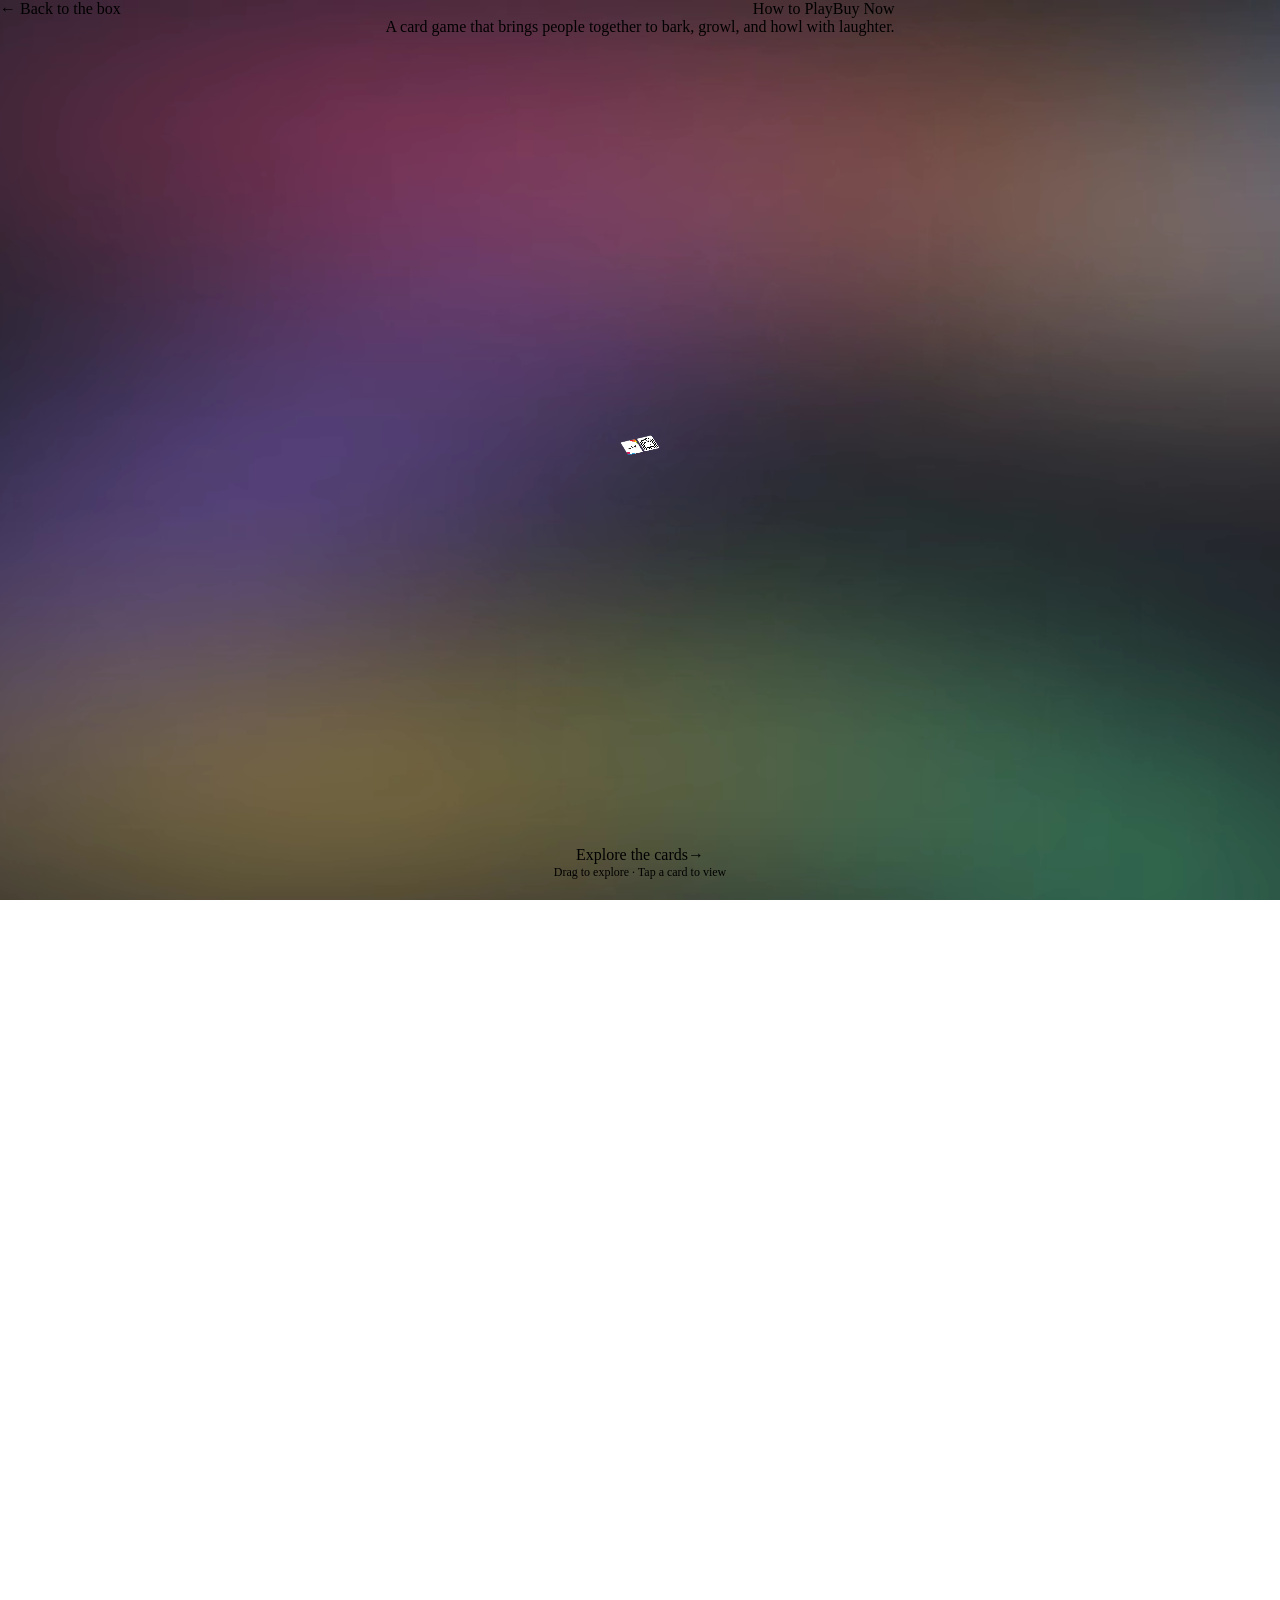
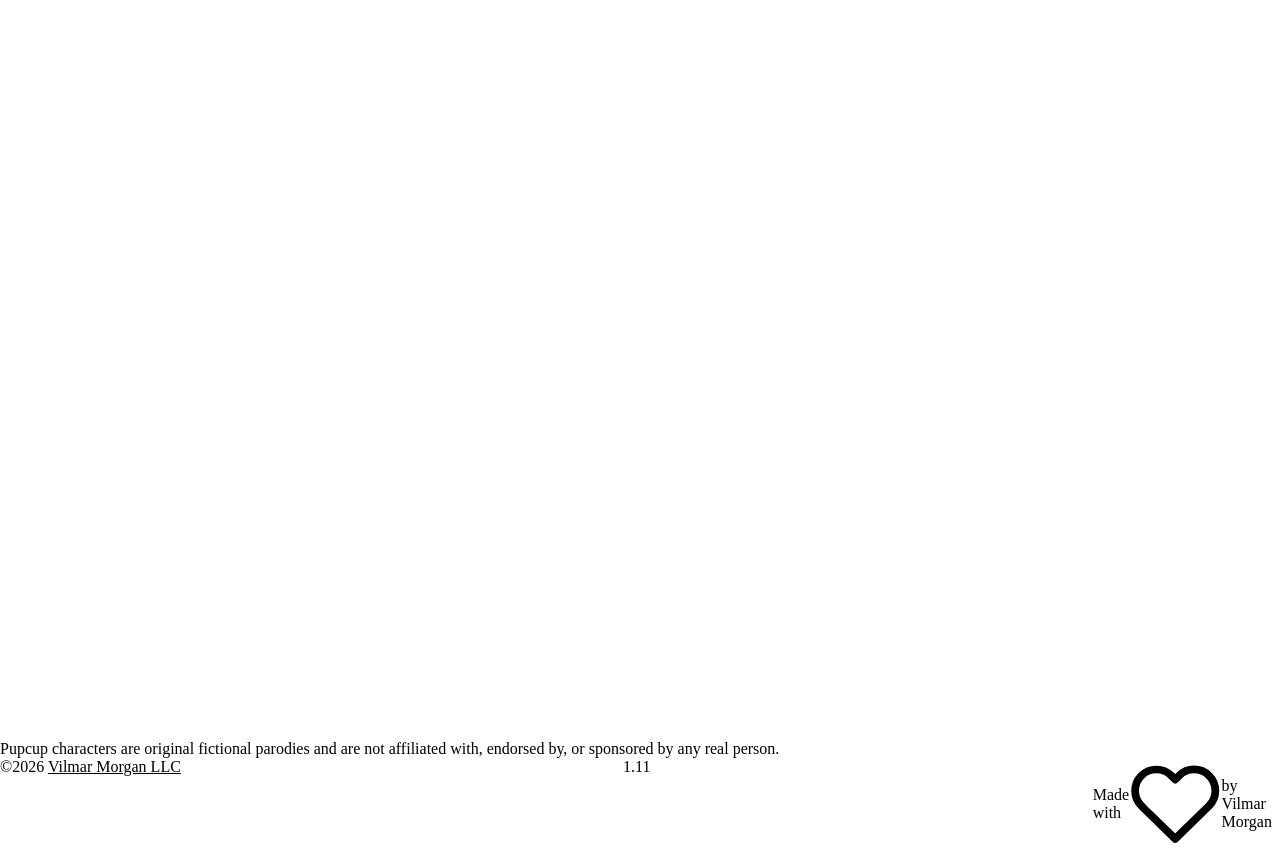
==== index.html @ a4481cd9 "Site 1.11: at least half of every card in your hand shows above the drawer The game's fit check only" ====
<!DOCTYPE html>
<html lang="en" data-brand="pupcup" data-theme="dark">
<head>
<meta charset="UTF-8">
<meta name="viewport" content="width=device-width, initial-scale=1.0">
<title>Pupcup: The Hilarious Dog Card Game for Game Night</title>
<meta name="description" content="Pupcup is the illustrated dog card game that brings people together to bark, growl, and howl with laughter. Play rule, steal, and block cards to outwit your friends, starring real pups from around the world.">
<meta name="keywords" content="Pupcup, dog card game, party card game, game night, family card game, funny card game, card games for adults, card games for families">
<meta name="author" content="Pupcup">
<meta name="robots" content="index, follow">
<meta name="theme-color" content="#1e2028">
<link rel="canonical" href="https://playpupcup.com/">

<!-- Open Graph (Facebook, iMessage, LinkedIn) -->
<meta property="og:type" content="website">
<meta property="og:site_name" content="Pupcup">
<meta property="og:title" content="Pupcup: The Hilarious Dog Card Game for Game Night">
<meta property="og:description" content="The illustrated dog card game that brings people together to bark, growl, and howl with laughter. Play rules, steal cards, and block your friends.">
<meta property="og:url" content="https://playpupcup.com/">
<meta property="og:image" content="https://playpupcup.com/og-image.png">
<meta property="og:image:width" content="1200">
<meta property="og:image:height" content="630">
<meta property="og:image:alt" content="Pupcup, a card game that brings people together to bark, growl, and howl with laughter.">

<!-- Twitter / X Card -->
<meta name="twitter:card" content="summary_large_image">
<meta name="twitter:title" content="Pupcup: The Hilarious Dog Card Game for Game Night">
<meta name="twitter:description" content="The illustrated dog card game that gets everyone barking, growling, and howling with laughter.">
<meta name="twitter:image" content="https://playpupcup.com/og-image.png">

<!-- Structured data for Google -->
<script type="application/ld+json">
{
  "@context": "https://schema.org",
  "@type": "Product",
  "name": "Pupcup",
  "description": "The illustrated dog card game that brings people together to bark, growl, and howl with laughter. Play rule, steal, and block cards to outwit your friends.",
  "brand": { "@type": "Brand", "name": "Pupcup" },
  "category": "Card Game",
  "url": "https://playpupcup.com/",
  "image": "https://playpupcup.com/og-image.png"
}
</script>
<link rel="icon" href="/favicon.ico" sizes="any">
<link rel="icon" href="/favicon.svg" type="image/svg+xml">
<link rel="apple-touch-icon" href="/apple-touch-icon.png">
<link rel="stylesheet" href="https://design.vilmarmorgan.com/fonts/fonts.css"> <!-- Jost, from the Vilmartian library: no request to Google -->
<link rel="stylesheet" href="https://design.vilmarmorgan.com/v/3/tokens.css"> <!-- the Vilmartian library, release 3: sizes, type, space, and Pupcup's colours (ADR-023) -->
<style>
  /* ───── Reset & Base ───── */
  *, *::before, *::after { margin: 0; padding: 0; box-sizing: border-box; }

  :root {
    --card-w: 280px;
    --card-h: 381px;
    --gap: 60px;
    --cell-w: calc(var(--card-w) + var(--gap));
    --cell-h: calc(var(--card-h) + var(--gap));
    /* colours and the type face come from the library's Pupcup set (ADR-023) */
  }

  html, body {
    width: 100%; height: 100%;
    background: var(--bg);
    font-family: var(--f-ui);
    color: var(--ink);
    -webkit-user-select: none;
    user-select: none;
  }



  /* Full-screen navigation menu */
  .nav-menu {
    position: fixed;
    inset: 0;
    z-index: 500;
    background: var(--bg);
    display: flex;
    align-items: center;
    justify-content: center;
    opacity: 0;
    pointer-events: none;
    transition: opacity 0.25s ease;
  }
  .nav-menu.active { opacity: 1; pointer-events: auto; }
  .nav-menu-links {
    display: flex;
    flex-direction: column;
    align-items: center;
    gap: 40px;
    text-align: center;
  }
  .nav-menu-links a {
    font-family: var(--f-ui);
    font-size: 56px;
    line-height: 1;
    font-weight: 700;
    color: var(--ink);
    text-decoration: none;
    transition: color 0.15s ease, transform 0.15s ease;
  }
  .nav-menu-links a:hover { color: var(--accent); }
  .nav-menu-links a:active { transform: scale(0.96); }
  /* "Rated Arf" cross-link + tagline at the bottom of the menu */
  .nav-menu-arf { display: flex; flex-direction: column; align-items: center; }
  .nav-menu-arf-sub { font-size: 16px; font-weight: 500; color: var(--ink-2); margin-top: 8px; }
  .nav-menu-close {
    position: fixed;
    top: 28px;
    left: 28px;
    width: 66px;
    height: 66px;
    border-radius: 50%;
    border: none;
    background: rgba(255, 255, 255, 0.12);
    color: var(--ink);
    font-size: 38px;
    line-height: 1;
    cursor: pointer;
    display: flex;
    align-items: center;
    justify-content: center;
    transition: background 0.15s ease, transform 0.15s ease;
  }
  .nav-menu-close:hover { background: rgba(255, 255, 255, 0.22); }
  .nav-menu-close:active { transform: scale(0.94); }

  /* Card-only popup mode (Rated Arf pre-launch): show just the centered card. */
  .mode-card-only .overlay-right { display: none; }
  .mode-card-only .overlay-left { flex: 1 1 100%; }
  .mode-card-only .overlay-info { display: none; }
  .mode-card-only .overlay-shop-btn { display: none; }

  /* Bone toss + tongue lick styles + logic now live in the shared bone-lick.js
     (loaded near the end of <body>), so all header pages share one source. */

  /* ───── Animated prism glow behind the card grid ───── */
  .kc-bg-prism {
    position: fixed; inset: 0; z-index: 0; overflow: hidden;
    background: var(--bg); pointer-events: none; isolation: isolate;
  }
  .kc-blob {
    position: absolute; top: 0; left: 0;
    width: 98vmax; height: 40vmax; border-radius: 50%;
    filter: blur(70px); opacity: 0.5; mix-blend-mode: screen; will-change: transform;
  }
  .kc-blob.b1 { background: radial-gradient(ellipse at center, #ff2d78 0%, rgba(255,45,120,0) 60%); animation: kcDrift1 20s ease-in-out infinite; }
  .kc-blob.b2 { background: radial-gradient(ellipse at center, #1e8fff 0%, rgba(30,143,255,0) 60%); animation: kcDrift2 25s ease-in-out infinite; }
  .kc-blob.b3 { background: radial-gradient(ellipse at center, #37d67a 0%, rgba(55,214,122,0) 60%); animation: kcDrift3 22s ease-in-out infinite; }
  .kc-blob.b4 { background: radial-gradient(ellipse at center, #ffcf3f 0%, rgba(255,207,63,0) 60%); animation: kcDrift4 27s ease-in-out infinite; }
  .kc-blob.b5 { background: radial-gradient(ellipse at center, var(--buy-bg) 0%, rgba(255,141,30,0) 60%); animation: kcDrift5 23s ease-in-out infinite; }
  .kc-blob.b6 { background: radial-gradient(ellipse at center, #9b5cff 0%, rgba(155,92,255,0) 60%); animation: kcDrift6 31s ease-in-out infinite; }
  @keyframes kcDrift1 { 0%,100%{transform:translate(-34vw,-30vh) rotate(15deg) scale(1,1)} 33%{transform:translate(38vw,4vh) rotate(-25deg) scale(1.3,0.7)} 66%{transform:translate(64vw,52vh) rotate(55deg) scale(0.85,1.25)} }
  @keyframes kcDrift2 { 0%,100%{transform:translate(60vw,-28vh) rotate(-20deg) scale(1.1,0.9)} 33%{transform:translate(18vw,44vh) rotate(30deg) scale(0.8,1.3)} 66%{transform:translate(-30vw,20vh) rotate(70deg) scale(1.25,0.8)} }
  @keyframes kcDrift3 { 0%,100%{transform:translate(52vw,58vh) rotate(40deg) scale(0.9,1.15)} 33%{transform:translate(-20vw,64vh) rotate(-30deg) scale(1.3,0.75)} 66%{transform:translate(6vw,-24vh) rotate(10deg) scale(1,1)} }
  @keyframes kcDrift4 { 0%,100%{transform:translate(-28vw,50vh) rotate(-10deg) scale(1.2,0.85)} 33%{transform:translate(46vw,60vh) rotate(45deg) scale(0.85,1.3)} 66%{transform:translate(58vw,-16vh) rotate(-40deg) scale(1.15,0.9)} }
  @keyframes kcDrift5 { 0%,100%{transform:translate(20vw,-30vh) rotate(25deg) scale(1,1.1)} 33%{transform:translate(62vw,30vh) rotate(-35deg) scale(1.3,0.75)} 66%{transform:translate(-24vw,56vh) rotate(60deg) scale(0.9,1.25)} }
  @keyframes kcDrift6 { 0%,100%{transform:translate(-30vw,10vh) rotate(-30deg) scale(1.15,0.9)} 33%{transform:translate(30vw,64vh) rotate(20deg) scale(0.85,1.3)} 66%{transform:translate(64vw,-20vh) rotate(-55deg) scale(1.25,0.8)} }
  @media (prefers-reduced-motion: reduce) { .kc-blob { animation: none !important; } }

  /* ───── Infinite Canvas ───── */
  #canvas-viewport {
    position: absolute;
    inset: 0;
    z-index: 1;
    overflow: hidden;
    cursor: grab;
  }
  #canvas-viewport.dragging { cursor: grabbing; }

  #canvas-world {
    position: absolute;
    left: 50%; top: 50%;
    will-change: transform;
  }

  /* ───── Card Cells ───── */
  .card-cell {
    position: absolute;
    width: var(--card-w);
    height: var(--card-h);
  }
  .card-inner {
    width: 100%;
    height: 100%;
    border-radius: 16px;
    overflow: hidden;
    cursor: pointer;
    background: transparent;
    border: none;
    outline: none;
    box-shadow: 0 2px 8px rgba(0,0,0,0.07);
    transition: transform 0.3s cubic-bezier(0.25, 0.46, 0.45, 0.94),
                box-shadow 0.3s cubic-bezier(0.25, 0.46, 0.45, 0.94);
    position: relative;
  }
  .card-inner.reveal-done:hover {
    transform: scale(1.08);
    box-shadow: 0 16px 48px rgba(0,0,0,0.08), 0 8px 20px rgba(0,0,0,0.05);
    z-index: 10;
  }
  /* Touch devices (mobile): no hover-enlarge — a tap would otherwise leave the card stuck larger */
  @media (hover: none) {
    .card-inner.reveal-done:hover { transform: none; box-shadow: none; z-index: auto; }
  }
  .card-cell img, .card-cell video {
    /* Bleed 1px past every edge so the art always fully covers the rounded
       container — prevents a faint sub-pixel seam on transform-positioned cards. */
    width: calc(100% + 2px); height: calc(100% + 2px);
    margin: -1px;
    object-fit: cover;
    display: block;
    pointer-events: none;
  }
  .card-cell .card-placeholder {
    width: 100%; height: 100%;
    display: flex; flex-direction: column;
    align-items: center; justify-content: center;
    gap: 8px;
    background: var(--color-white);
    color: var(--ink-2);
    font-size: 12px;
    text-align: center;
    padding: 12px;
  }
  .card-placeholder .paw {
    font-size: 32px;
    opacity: 0.4;
  }
  .card-cell .card-type-badge {
    position: absolute;
    top: 8px; left: 8px;
    padding: 3px 8px;
    border-radius: 6px;
    font-size: 10px;
    font-weight: 600;
    text-transform: uppercase;
    letter-spacing: 0.5px;
  }
  .badge-steal { background: #e74c3c; color: white; }
  .badge-block { background: #3498db; color: white; }
  .badge-rule  { background: #9b59b6; color: white; }
  .badge-photo { background: #2ecc71; color: white; }
  .badge-video { background: #e67e22; color: white; }

  /* ───── Play Button Overlay (video thumbnails) ───── */
  .play-btn {
    position: absolute;
    inset: 0;
    display: flex; align-items: center; justify-content: center;
    pointer-events: none;
  }
  .play-btn::after {
    content: '';
    width: 44px; height: 44px;
    border-radius: 50%;
    background: rgba(0,0,0,0.55);
    backdrop-filter: blur(4px);
    -webkit-backdrop-filter: blur(4px);
    display: flex; align-items: center; justify-content: center;
  }
  .play-btn::before {
    content: '';
    position: absolute;
    /* triangle play icon */
    width: 0; height: 0;
    border-style: solid;
    border-width: 10px 0 10px 18px;
    border-color: transparent transparent transparent white;
    z-index: 1;
    margin-left: 3px;
  }

  /* ───── Card Overlay ───── */
  /* ───── Overlay (Two-Panel, Full-Screen) ───── */
  .overlay {
    position: fixed;
    top: 0; left: 0;
    width: 100vw; height: 100vh;
    z-index: 200;
    display: flex;
    opacity: 0;
    pointer-events: none;
    background: #141417;
    transition: opacity 0.3s ease;
  }
  .overlay.active {
    opacity: 1;
    pointer-events: auto;
  }

  .overlay-panels {
    display: flex;
    width: 100%;
    height: 100%;
    transform: scale(0.96);
    transition: transform 0.35s cubic-bezier(0.34, 1.4, 0.64, 1);
  }
  .overlay.active .overlay-panels {
    transform: scale(1);
  }

  /* ── Left Panel: 50% width, 100% height ── */
  .overlay-left {
    flex: 0 0 50%;
    height: 100%;
    display: flex;
    align-items: center;
    justify-content: center;
    background: rgba(26, 26, 30, 0.95);
    overflow: visible;
    position: relative;
    cursor: pointer;
    z-index: 1;
  }
  /* Animated prism glow behind the card (its own clipped, isolated layer so the
     super-boop can still overflow the panel). */
  .overlay-left-prism {
    position: absolute; inset: 0; z-index: 0;
    overflow: hidden; border-radius: inherit;
    background: var(--surface); pointer-events: none; isolation: isolate;
    /* The blobs are GPU-composited (will-change: transform), which defeats
       overflow:hidden + border-radius clipping. clip-path crops them reliably. */
    -webkit-clip-path: inset(0);
    clip-path: inset(0);
  }

  /* Card + info frame, vertically centered */
  .overlay-card-frame {
    position: relative;
    z-index: 1;
    display: flex;
    flex-direction: column;
    align-items: center;
    max-height: 90%;
    width: 100%;
    padding: 0 40px;
    cursor: default;
  }

  .overlay-card {
    position: relative;
    /* Height-first: cap by available viewport height, derive width via aspect ratio */
    max-height: calc(90vh - 160px);
    width: auto;
    max-width: 494px;
    aspect-ratio: 2.75 / 3.75;
    border-radius: 24px;
    overflow: hidden;
    background: transparent;
  }
  #overlayMedia {
    overflow: hidden;
  }
  .overlay-card img {
    /* Bleed 1px past every edge so the art fully covers the rounded corners,
       removing the faint light seam at the card edge. */
    width: calc(100% + 2px);
    height: calc(100% + 2px);
    margin: -1px;
    object-fit: cover;
    display: block;
  }
  .overlay-card video {
    width: calc(100% + 2px);
    height: calc(100% + 2px);
    margin: -1px;
    object-fit: cover;
    display: block;
    background: #000;
  }
  .overlay-card .card-placeholder-large {
    width: 100%;
    height: 100%;
    display: flex; flex-direction: column;
    align-items: center; justify-content: center;
    gap: 12px;
    background: var(--color-white);
    color: var(--ink-2);
    font-size: 16px;
  }
  .card-placeholder-large .paw { font-size: 56px; opacity: 0.4; }

  .overlay-info {
    text-align: center;
    padding: 20px 16px 8px;
  }
  .overlay-dog-name {
    font-size: 22px;
    font-weight: 700;
    margin-bottom: 4px;
    color: var(--ink);
  }
  .overlay-class-label {
    font-size: 11px;
    font-weight: 600;
    text-transform: uppercase;
    letter-spacing: 1px;
    margin-bottom: 10px;
    color: var(--accent);
    opacity: 0.7;
  }
  .overlay-owner {
    font-size: 14px;
    color: var(--accent);
    font-weight: 500;
  }
  .overlay-owner span {
    color: var(--ink-2);
    font-weight: 400;
  }
  /* Parody / no-affiliation disclaimer, styled like the main menu footer.
     Desktop: pinned to the bottom of the left frame (rule cards only, via .show).
     Mobile: at the bottom of the page beneath the ad (.overlay-parody-mobile). */
  .overlay-parody {
    display: none;
    position: absolute;
    left: 0; right: 0; bottom: 0;
    z-index: 1;
    padding: 16px 24px;
    font-size: 14px;
    line-height: 1.45;
    color: var(--ink-2);
    text-align: center;
  }
  .overlay-parody.show { display: block; }
  /* Mobile copy lives in the right panel, which already pads 24px on the sides,
     so the note itself adds no horizontal padding (nets 24px from the edge). */
  .overlay-parody-mobile {
    font-size: 14px;
    line-height: 1.45;
    color: var(--ink-2);
    /* Bottom padding keeps the note clear of the mobile browser's bottom bar. */
    padding: 0 0 calc(72px + env(safe-area-inset-bottom, 0px));
  }
  @media (min-width: 601px) {
    .overlay-parody-mobile { display: none; }
  }
  @media (max-width: 600px) {
    .overlay-parody { display: none !important; }
    /* When the parody note follows the ad, drop the ad's large bottom gap so the
       note sits at the bottom of the page. (Non-rule cards keep the ad's spacing.) */
    .rp-banner-link:not(:last-child) { margin-bottom: 0; }
    /* Clip the prism (and its GPU-composited blobs) to the panel's rounded
       bottom corners. clip-path does the actual cropping; border-radius is kept
       so the panel background matches. */
    .overlay-left-prism {
      border-bottom-left-radius: 40px;
      border-bottom-right-radius: 40px;
      -webkit-clip-path: inset(0 round 0 0 40px 40px);
      clip-path: inset(0 round 0 0 40px 40px);
    }
  }

  /* ── Right Panel: 50% width, 100% height ── */
  .overlay-right {
    flex: 0 0 50%;
    height: 100%;
    position: relative;
    overflow: hidden;
    background: #141417;
    border-left: none;
  }

  /* Right panel: infinite vertical scroll container */
  .right-scroll-viewport {
    position: absolute;
    inset: 0;
    overflow: hidden;
    cursor: grab;
  }
  .right-scroll-viewport.dragging { cursor: grabbing; }
  .right-scroll-world {
    position: absolute;
    top: 0; left: 0;
    width: 100%;
  }

  /* Right panel media grid cell */
  .right-cell {
    position: absolute;
    left: 0;
    width: 100%;
    cursor: pointer;
    transition: opacity 0.2s ease;
  }
  .right-cell:hover { opacity: 0.85; }
  .right-cell img, .right-cell video {
    width: 100%;
    height: 100%;
    object-fit: cover;
    display: block;
  }
  .right-cell .right-placeholder {
    width: 100%;
    height: 100%;
    display: flex;
    flex-direction: column;
    align-items: center;
    justify-content: center;
    gap: 8px;
    color: rgba(255,255,255,0.6);
    font-size: 13px;
    text-align: center;
  }
  .right-placeholder .right-icon { font-size: 28px; opacity: 0.5; }
  .right-cell .right-caption {
    position: absolute;
    bottom: 0; left: 0; right: 0;
    padding: 24px 12px 10px;
    background: linear-gradient(transparent, rgba(0,0,0,0.7));
    color: white;
    font-size: 12px;
    font-weight: 500;
  }

  /* Right panel: marketing wireframe (steal/block cards) */
  .right-marketing {
    display: flex;
    flex-direction: column;
    align-items: center;
    justify-content: center;
    gap: 28px;
    height: 100%;
    padding: 48px 36px;
  }
  .marketing-box {
    width: 100%;
    max-width: 340px;
    border: 2px dashed rgba(255,255,255,0.15);
    border-radius: 14px;
    padding: 36px 24px;
    text-align: center;
    color: rgba(255,255,255,0.4);
    font-size: 14px;
    font-weight: 500;
    display: flex;
    flex-direction: column;
    align-items: center;
    gap: 12px;
    transition: border-color 0.2s;
  }
  .marketing-box:hover { border-color: rgba(255,255,255,0.25); }
  .marketing-box .marketing-icon { font-size: 40px; opacity: 0.5; }
  .marketing-box .marketing-title {
    font-size: 18px;
    font-weight: 700;
    color: rgba(255,255,255,0.6);
  }
  .marketing-box .marketing-sub {
    font-size: 13px;
    color: rgba(255,255,255,0.3);
    max-width: 220px;
  }

  /* ── Close Button ── */
  .overlay-close {
    position: fixed;
    top: 20px; left: 20px;
    width: 66px; height: 66px;
    border-radius: 50%;
    border: none;
    background: rgba(255,255,255,0.1);
    color: white;
    font-size: 33px;
    cursor: pointer;
    display: flex; align-items: center; justify-content: center;
    transition: background 0.2s;
    z-index: 210;
    backdrop-filter: blur(8px);
    -webkit-backdrop-filter: blur(8px);
  }
  .overlay-close:hover { background: rgba(255,255,255,0.2); }

  /* ── Mobile header Shop Now button (hidden on desktop) ── */
  .overlay-shop-btn { display: none; }

  /* ───── Card Entrance Animation ───── */
  .card-inner {
    opacity: 0;
    transform: translateY(24px) scale(0.96);
  }
  .card-inner.revealed {
    animation: cardReveal 0.6s cubic-bezier(0.25, 0.46, 0.45, 0.94) forwards;
  }
  @keyframes cardReveal {
    0%   { opacity: 0; transform: translateY(24px) scale(0.96); }
    100% { opacity: 1; transform: translateY(0) scale(1); }
  }
  /* After reveal completes, let hover take over transform */
  .card-inner.reveal-done {
    opacity: 1;
    transform: none;
    animation: none;
  }

  /* ───── Boop Button ───── */
  .boop-btn {
    display: inline-flex;
    align-items: center;
    gap: 8px;
    margin-top: 16px;
    padding: 10px 24px;
    border: none;
    border-radius: 999px;
    background: var(--accent);
    color: var(--ink-on-light);
    font-family: inherit;
    font-size: 15px;
    font-weight: 700;
    cursor: pointer;
    transition: transform 0.15s ease, box-shadow 0.15s ease, background 0.15s ease;
    box-shadow: 0 2px 12px rgba(245, 197, 66, 0.3);
    position: relative;
    overflow: visible;
  }
  .boop-btn:hover {
    transform: scale(1.06);
    box-shadow: 0 4px 20px rgba(245, 197, 66, 0.45);
  }
  .boop-btn:active {
    transform: scale(0.95);
  }
  .boop-btn.booped {
    animation: boopPop 0.35s ease;
  }
  .boop-paw {
    font-size: 18px;
    display: inline-block;
    transition: transform 0.2s ease;
  }
  .boop-btn:active .boop-paw {
    transform: rotate(-20deg) scale(1.2);
  }
  .boop-count {
    background: rgba(0,0,0,0.15);
    padding: 2px 8px;
    border-radius: 999px;
    font-size: 12px;
    font-weight: 600;
    min-width: 24px;
    text-align: center;
  }
  @keyframes boopPop {
    0%   { transform: scale(1); }
    30%  { transform: scale(1.18); }
    60%  { transform: scale(0.94); }
    100% { transform: scale(1); }
  }

  /* ───── Boop FX Container (shared, fixed full-viewport, used by every Boop button) ───── */
  .boop-fx {
    position: fixed;
    inset: 0;
    pointer-events: none;
    overflow: visible;
    z-index: 600;
  }

  /* ── Paw Burst ── */
  .paw-particle {
    position: absolute;
    font-size: 22px;
    pointer-events: none;
    animation: pawBurst var(--dur) ease-out forwards;
    opacity: 0;
  }
  @keyframes pawBurst {
    0%   { transform: translate(0, 0) scale(0.3) rotate(0deg); opacity: 1; }
    60%  { opacity: 1; }
    100% { transform: translate(var(--tx), var(--ty)) scale(1) rotate(var(--rot)); opacity: 0; }
  }

  /* ── Bone Rain ── */
  .bone-particle {
    position: absolute;
    font-size: 20px;
    pointer-events: none;
    top: -30px;
    animation: boneRain var(--dur) ease-in forwards;
    opacity: 0;
  }
  @keyframes boneRain {
    0%   { transform: translateY(0) rotate(0deg); opacity: 1; }
    80%  { opacity: 1; }
    100% { transform: translateY(var(--fall)) rotate(var(--rot)); opacity: 0; }
  }

  /* ── Tail Wag Ripple ── */
  .ripple-ring {
    position: absolute;
    left: 50%;
    bottom: 60px;
    width: 40px; height: 40px;
    margin-left: -20px;
    border-radius: 50%;
    border: 3px solid var(--accent);
    pointer-events: none;
    animation: rippleGrow var(--dur) ease-out forwards;
    opacity: 0;
  }
  @keyframes rippleGrow {
    0%   { transform: scale(0.3); opacity: 0.9; }
    100% { transform: scale(var(--scale)); opacity: 0; }
  }
  .ripple-paw {
    position: absolute;
    font-size: 16px;
    pointer-events: none;
    animation: ripplePawFloat var(--dur) ease-out forwards;
    opacity: 0;
  }
  @keyframes ripplePawFloat {
    0%   { transform: translate(0, 0) scale(0.5); opacity: 0.9; }
    50%  { opacity: 0.7; }
    100% { transform: translate(var(--tx), var(--ty)) scale(1.1); opacity: 0; }
  }

  /* ───── Boop Maxed Out (daily limit) ───── */
  .boop-btn.boop-maxed {
    animation: boopShake 0.4s ease;
    opacity: 0.5;
  }
  @keyframes boopShake {
    0%, 100% { transform: translateX(0); }
    20% { transform: translateX(-6px); }
    40% { transform: translateX(6px); }
    60% { transform: translateX(-4px); }
    80% { transform: translateX(4px); }
  }

  /* ───── Super Boop Full-Screen FX (shared, fixed full-viewport) ───── */
  .super-boop-flash {
    position: fixed;
    inset: 0;
    z-index: 610;
    pointer-events: none;
    background: radial-gradient(circle at center, rgba(245, 197, 66, 0.5), transparent 60%);
    opacity: 0;
    transition: opacity 0.15s ease;
  }
  .super-boop-flash.active {
    opacity: 1;
    animation: superFlash 0.6s ease-out forwards;
  }
  @keyframes superFlash {
    0%   { opacity: 1; }
    100% { opacity: 0; }
  }

  .super-boop-fx {
    position: fixed;
    inset: 0;
    z-index: 605;
    pointer-events: none;
    overflow: visible;
  }

  /* Super-sized particles */
  .paw-particle.super,
  .bone-particle.super,
  .ripple-paw.super {
    z-index: 9998;
  }
  .ripple-ring.super {
    border-color: var(--accent);
    border-width: 4px;
    z-index: 9998;
  }

  /* ───── Hint Text ───── */
  .hint {
    position: fixed;
    bottom: 20px; left: 50%;
    transform: translateX(-50%);
    z-index: 90;
    font-size: 12px;
    color: var(--ink-2);
    opacity: 0.5;
    pointer-events: none;
    transition: opacity 1s ease;
  }
  .hint.hidden { opacity: 0; }

  /* ───── Laptop screens: 1366 x 768 or smaller in either direction, the cards about 25% smaller so more fit (phones below) ───── */
  @media (max-width: 1366px), (max-height: 768px) {
    :root {
      --card-w: var(--w-52);
      --card-h: calc(var(--card-w) * 381 / 280); /* the card's own proportion */
      --gap: var(--sp-12);
    }
  }

  /* ───── Mobile adjustments ───── */
  @media (max-width: 600px) {
    :root {
      --card-w: 156px;
      --card-h: 212px;
      --gap: 10px;
    }
    .nav-menu-links a { font-size: 40px; }
    .nav-menu-links { gap: 40px; }
    .nav-menu-close { top: 16px; left: 16px; width: 54px; height: 54px; font-size: 30px; }
    .rp-banner-link { margin-bottom: 112px; }
    .overlay { overflow-y: auto; overflow-x: hidden; scrollbar-width: none; -ms-overflow-style: none; -webkit-overflow-scrolling: touch; touch-action: pan-y; overscroll-behavior: contain; }
    .overlay::-webkit-scrollbar { display: none; }
    .overlay-panels { flex-direction: column; height: auto; min-height: 100%; }
    .overlay-left { flex: none; height: auto; padding: 80px 16px 16px; border-bottom-left-radius: 40px; border-bottom-right-radius: 40px; }
    .mode-card-only .overlay-left { flex: none; padding-top: 90px; }
    .overlay::before { content: ""; position: fixed; top: 0; left: 0; right: 0; height: 74px; background: rgba(20, 20, 24, 0.2); -webkit-backdrop-filter: blur(12px); backdrop-filter: blur(12px); z-index: 208; }
    .overlay-card-frame { padding: 0 8px; }
    .overlay-card { max-width: calc(100vw - 48px); }
    .overlay-right { flex: none; height: auto; overflow: visible; border-left: none; border-top: none; }
    .rp-content { height: auto; overflow-y: visible; padding: 20px 24px 40px; }
    .right-scroll-viewport { position: relative; inset: auto; min-height: 60vh; }
    .overlay-dog-name { font-size: 16px; }
    .overlay-info { padding: 12px 8px 4px; }
    .overlay-close { top: 10px; left: 10px; width: 54px; height: 54px; font-size: 27px; }
    .vo-arrow { display: none !important; }
    .vo-bottom { gap: 8px; padding: 8px 16px; padding-bottom: max(8px, env(safe-area-inset-bottom)); }
    .vo-carousel-stage { bottom: calc(96px + env(safe-area-inset-bottom)); }
    .overlay-shop-btn {
      display: flex;
      align-items: center;
      justify-content: center;
      position: fixed;
      top: 10px; right: 16px;
      height: 54px;
      padding: 0 20px;
      border-radius: 999px;
      background: var(--accent);
      color: var(--ink-on-light);
      font-family: inherit;
      font-size: 14px;
      font-weight: 700;
      text-decoration: none;
      white-space: nowrap;
      z-index: 210;
      box-shadow: 0 2px 10px rgba(245,197,66,0.25);
    }
    .rp-section-header .rp-shop-btn { display: none; }
  }

  /* ── Redesigned Right Panel: Steal / Block Cards ── */
  .rp-content {
    position: relative;
    display: flex;
    flex-direction: column;
    gap: 20px;
    padding: 80px 40px 40px;
    height: 100%;
    overflow-y: auto;
    scrollbar-width: none;
  }
  .rp-content::-webkit-scrollbar { display: none; }
  .rp-content > * { flex-shrink: 0; }

  .rp-section-header {
    display: flex;
    align-items: center;
    justify-content: space-between;
    gap: 12px;
  }
  /* Desktop: pin Buy Now to the top-right so "How It Works" can start lower */
  .rp-section-header .rp-shop-btn { position: absolute; top: 28px; right: 40px; }
  .rp-section-title {
    font-size: 32px;
    font-weight: 700;
    color: var(--ink);
    font-family: var(--f-ui);
    line-height: 1.2;
  }
  .rp-shop-btn {
    display: inline-flex;
    align-items: center;
    height: 40px;
    padding: 0 24px;
    border-radius: 999px;
    background: var(--accent);
    color: var(--ink-on-light);
    font-family: inherit;
    font-size: 16px;
    font-weight: 700;
    cursor: pointer;
    border: none;
    transition: transform 0.15s ease, box-shadow 0.15s ease;
    box-shadow: 0 2px 10px rgba(245,197,66,0.25);
    text-decoration: none;
    white-space: nowrap;
    flex-shrink: 0;
  }
  .rp-shop-btn:hover {
    transform: scale(1.05);
    box-shadow: 0 4px 18px rgba(245,197,66,0.4);
  }
  .rp-desc-plain {
    font-size: 20px;
    color: rgba(240,236,228,0.75);
    line-height: 1.55;
    margin-top: 8px;
  }
  .rp-desc-plain p + p { margin-top: 14px; }
  .rp-divider {
    border: none;
    border-top: 1px solid rgba(255,255,255,0.08);
    margin: 0;
  }
  .rp-see-it-title {
    font-size: 32px;
    font-weight: 700;
    color: var(--ink);
    font-family: var(--f-ui);
    line-height: 1.2;
  }

  .rp-video-grid {
    margin-top: 8px;
    display: grid;
    grid-template-columns: repeat(3, 1fr);
    gap: 6px;
  }
  .rp-video-thumb {
    aspect-ratio: 9 / 16;
    border-radius: 10px;
    overflow: hidden;
    position: relative;
    cursor: pointer;
    transition: transform 0.2s ease;
  }
  .rp-video-thumb:hover { transform: scale(1.04); }
  /* Mobile only: bigger videos in a horizontal swipe carousel (desktop unchanged). */
  @media (max-width: 600px) {
    .rp-video-grid {
      display: flex;
      grid-template-columns: none;
      gap: 8px;
      overflow-x: auto;
      scroll-snap-type: x mandatory;
      -webkit-overflow-scrolling: touch;
      scrollbar-width: none;
      /* Full-bleed carousel: flush to both screen edges (offsets the panel's
         24px side padding), first video starts at the very left edge. */
      margin-left: -24px;
      margin-right: -24px;
      padding-left: 0;
      padding-right: 0;
      scroll-padding-left: 0;
    }
    .rp-video-grid::-webkit-scrollbar { display: none; }
    .rp-video-thumb {
      flex: 0 0 auto;
      /* 20% larger than the previous size so the 2nd video is clearly cut off. */
      width: calc(60vw - 36px);
      scroll-snap-align: start;
    }
    /* No tap-enlarge on touch (kept on desktop). */
    .rp-video-thumb:hover { transform: none; }
  }
  .rp-vt-bg { position: absolute; inset: 0; }
  .rp-vt-bg video, .rp-vt-bg img { width: 100%; height: 100%; object-fit: cover; display: block; pointer-events: none; }
  .rp-vlb-video-area video { width: 100%; height: 100%; object-fit: cover; display: block; }
  .rp-vt-play {
    position: absolute; inset: 0;
    display: flex; align-items: center; justify-content: center;
  }
  .rp-vt-play::after {
    content: '';
    width: 30px; height: 30px;
    border-radius: 50%;
    background: rgba(0,0,0,0.5);
    backdrop-filter: blur(4px);
    -webkit-backdrop-filter: blur(4px);
  }
  .rp-vt-play::before {
    content: '';
    position: absolute;
    width: 0; height: 0;
    border-style: solid;
    border-width: 7px 0 7px 13px;
    border-color: transparent transparent transparent white;
    z-index: 1;
    margin-left: 3px;
  }

  .rp-banner-link {
    display: block;
    margin-top: 16px;
    border-radius: 12px;
    overflow: hidden;
    transition: transform 0.2s ease;
  }
  .rp-banner-link:hover { transform: scale(1.02); }
  .rp-banner-link img {
    display: block;
    width: 100%;
    height: auto;
  }

  /* ── Video lightbox (inside right panel) ── */
  .rp-video-lightbox {
    position: absolute;
    inset: 0;
    z-index: 10;
    background: rgba(0, 0, 0, 0.88);
    opacity: 0;
    transition: opacity 0.3s ease;
    pointer-events: none;
  }
  .rp-video-lightbox.rp-vlb-visible {
    opacity: 1;
    pointer-events: all;
  }
  .rp-vlb-topbar {
    position: absolute;
    top: 0; left: 0; right: 0;
    display: flex;
    align-items: center;
    justify-content: space-between;
    padding: 18px 20px;
    z-index: 11;
  }
  .rp-back-btn {
    display: inline-block;
    padding: 9px 22px;
    border-radius: 999px;
    background: var(--accent);
    color: var(--ink-on-light);
    font-family: inherit;
    font-size: 15px;
    font-weight: 700;
    cursor: pointer;
    border: none;
    transition: transform 0.15s ease, box-shadow 0.15s ease;
    box-shadow: 0 2px 10px rgba(245,197,66,0.25);
    text-decoration: none;
    white-space: nowrap;
  }
  .rp-back-btn:hover {
    transform: scale(1.05);
    box-shadow: 0 4px 18px rgba(245,197,66,0.4);
  }
  .rp-vlb-player {
    position: absolute;
    inset: 0;
    display: flex;
    align-items: center;
    justify-content: center;
    padding: 70px 24px 24px;
  }
  .rp-vlb-video-area {
    aspect-ratio: 9 / 16;
    max-height: 100%;
    border-radius: 12px;
    overflow: hidden;
    position: relative;
  }
  .rp-vlb-play {
    position: absolute; inset: 0;
    display: flex; align-items: center; justify-content: center;
  }
  .rp-vlb-play::after {
    content: '';
    width: 56px; height: 56px;
    border-radius: 50%;
    background: rgba(0,0,0,0.5);
    backdrop-filter: blur(4px);
    -webkit-backdrop-filter: blur(4px);
  }
  .rp-vlb-play::before {
    content: '';
    position: absolute;
    width: 0; height: 0;
    border-style: solid;
    border-width: 13px 0 13px 24px;
    border-color: transparent transparent transparent white;
    z-index: 1;
    margin-left: 5px;
  }

  /* ── Full-Screen Video Overlay ── */
  .video-overlay {
    position: fixed;
    top: 0; left: 0;
    width: 100vw; height: 100vh; height: 100dvh;
    z-index: 200;
    /* Solid dark-gray backdrop (fully opaque) so the page grid never shows
       through behind the faded side videos. */
    background: var(--bg);
    opacity: 0;
    pointer-events: none;
    transition: opacity 0.3s ease;
    display: flex;
    align-items: center;
    justify-content: center;
  }
  .video-overlay.active {
    opacity: 1;
    pointer-events: auto;
  }
  /* Animated prism glow behind the videos (same drifting blobs as the rest of
     the site). Sits under all overlay content; blobs pause when closed. */
  .vo-prism {
    position: absolute; inset: 0; z-index: 0;
    overflow: hidden; background: var(--bg);
    pointer-events: none; isolation: isolate;
    -webkit-clip-path: inset(0);
    clip-path: inset(0);
  }
  .video-overlay:not(.active) .vo-prism .kc-blob { animation-play-state: paused; }
  .vo-topbar, .vo-carousel-stage, .vo-arrow, .vo-bottom, .vo-close { z-index: 1; }
  .vo-topbar {
    position: absolute;
    top: 0; left: 0; right: 0;
    display: flex;
    align-items: center;
    justify-content: flex-end;
    padding: 20px 24px;
  }
  .vo-pill {
    display: inline-flex;
    align-items: center;
    padding: 9px 22px;
    border-radius: 999px;
    background: var(--accent);
    color: var(--ink-on-light);
    font-family: inherit;
    font-size: 15px;
    font-weight: 700;
    cursor: pointer;
    border: none;
    transition: transform 0.15s ease, box-shadow 0.15s ease;
    box-shadow: 0 2px 10px rgba(245,197,66,0.25);
    text-decoration: none;
    white-space: nowrap;
  }
  .vo-pill:hover {
    transform: scale(1.05);
    box-shadow: 0 4px 18px rgba(245,197,66,0.4);
  }
  .vo-pill:active { transform: scale(0.95); }
  /* ── Carousel stage: fills space between topbar and bottom bar ── */
  .vo-carousel-stage {
    position: absolute;
    top: 80px; left: 0; right: 0; bottom: 160px;
    overflow: hidden;
  }
  /* Track slides as one unit; items scale/fade within it */
  .vo-track {
    position: absolute;
    top: 0; left: 0;
  }
  .vo-carousel-item {
    position: absolute;
    top: 0; left: 0;
    border-radius: 24px;
    overflow: hidden;
    background: var(--surface);
    cursor: pointer;
    transform-origin: center center;
  }
  .vo-carousel-item.active { cursor: default; }
  .vo-carousel-item video {
    width: 100%; height: 100%;
    object-fit: cover; display: block;
  }
  /* Pupcup logo watermark, centered over any playing video */
  .video-watermark {
    position: absolute;
    top: 50%; left: 50%;
    transform: translate(-50%, -50%);
    width: 35%; height: auto;
    opacity: 0.25;
    mix-blend-mode: overlay;
    pointer-events: none;
    z-index: 3;
  }
  /* ── Arrow nav buttons ── */
  .vo-arrow {
    position: absolute;
    top: 50%; transform: translateY(-50%);
    width: 56px; height: 56px;
    border-radius: 50%;
    background: rgba(255,255,255,0.12);
    backdrop-filter: blur(8px);
    -webkit-backdrop-filter: blur(8px);
    border: none;
    color: white;
    font-size: 32px;
    line-height: 1;
    cursor: pointer;
    z-index: 10;
    display: flex; align-items: center; justify-content: center;
    transition: background 0.2s;
    user-select: none;
  }
  .vo-arrow:hover { background: rgba(255,255,255,0.22); }
  .vo-arrow:disabled { opacity: 0.25; cursor: default; pointer-events: none; }
  .vo-arrow-prev { left: 20px; }
  .vo-arrow-next { right: 20px; }
  /* ── Dot indicators ── */
  .vo-dots {
    display: flex; gap: 8px;
    align-items: center; justify-content: center;
  }
  .vo-dot {
    width: 8px; height: 8px;
    border-radius: 50%;
    background: rgba(255,255,255,0.3);
    cursor: pointer;
    border: none;
    padding: 0;
    flex-shrink: 0;
    transition: background 0.2s, transform 0.2s;
  }
  .vo-dot.active {
    background: var(--accent);
    transform: scale(1.35);
  }
  .vo-close {
    position: fixed;
    top: 16px;
    left: 16px;
    width: 64px;
    height: 64px;
    border-radius: 50%;
    background: rgba(255,255,255,0.1);
    backdrop-filter: blur(8px);
    -webkit-backdrop-filter: blur(8px);
    border: none;
    cursor: pointer;
    z-index: 12;
    transition: background 0.2s;
  }
  .vo-close:hover {
    background: rgba(255,255,255,0.2);
  }
  .vo-close::before,
  .vo-close::after {
    content: '';
    position: absolute;
    top: 50%; left: 50%;
    width: 24px; height: 2px;
    background: var(--color-white);
    border-radius: 1px;
  }
  .vo-close::before { transform: translate(-50%, -50%) rotate(45deg); }
  .vo-close::after  { transform: translate(-50%, -50%) rotate(-45deg); }
  .vo-play-icon {
    position: absolute; inset: 0;
    display: flex; align-items: center; justify-content: center;
  }
  .vo-play-icon::after {
    content: '';
    width: 64px; height: 64px;
    border-radius: 50%;
    background: rgba(255,255,255,0.15);
    backdrop-filter: blur(4px);
    -webkit-backdrop-filter: blur(4px);
  }
  .vo-play-icon::before {
    content: '';
    position: absolute;
    width: 0; height: 0;
    border-style: solid;
    border-width: 15px 0 15px 28px;
    border-color: transparent transparent transparent white;
    z-index: 1;
    margin-left: 6px;
  }
  .vo-bottom {
    position: absolute;
    bottom: 0; left: 0; right: 0;
    display: flex;
    flex-direction: column;
    align-items: center;
    gap: 12px;
    padding: 20px 24px 32px;
  }
  .vo-shared-by {
    font-size: 14px;
    color: rgba(240,236,228,0.5);
    font-weight: 500;
  }
  .vo-boop-btn {
    display: inline-flex;
    align-items: center;
    gap: 8px;
    padding: 10px 24px;
    border: none;
    border-radius: 999px;
    background: var(--accent);
    color: var(--ink-on-light);
    font-family: inherit;
    font-size: 15px;
    font-weight: 700;
    cursor: pointer;
    transition: transform 0.15s ease, box-shadow 0.15s ease, background 0.15s ease;
    box-shadow: 0 2px 12px rgba(245,197,66,0.3);
  }
  .vo-boop-btn:hover {
    transform: scale(1.06);
    box-shadow: 0 4px 20px rgba(245,197,66,0.45);
  }
  .vo-boop-btn:active { transform: scale(0.95); }
  .vo-boop-btn.booped { animation: boopPop 0.35s ease; }
  .vo-boop-count {
    background: rgba(0,0,0,0.15);
    padding: 2px 8px;
    border-radius: 999px;
    font-size: 12px;
  }

  /* ───── How to Play / FAQ Overlay ───── */
  .howto-overlay {
    position: fixed;
    top: 0; left: 0;
    width: 100vw; height: 100vh;
    z-index: 200;
    background: var(--bg);
    opacity: 0;
    pointer-events: none;
    overflow: hidden;
    transition: opacity 0.3s ease;
  }
  .howto-overlay.active {
    opacity: 1;
    pointer-events: auto;
  }
  .howto-close {
    position: fixed;
    z-index: 210;
  }

  /* Shop Now button — fixed to the top-right corner, always visible while this overlay is open */
  .howto-shop-btn {
    position: fixed;
    top: 20px;
    right: 20px;
    z-index: 210;
    display: inline-flex;
    align-items: center;
    padding: 12px 24px;
    border-radius: 999px;
    background: var(--accent);
    color: var(--ink-on-light);
    font-family: inherit;
    font-size: 15px;
    font-weight: 700;
    cursor: pointer;
    border: none;
    transition: transform 0.15s ease, box-shadow 0.15s ease;
    box-shadow: 0 2px 10px rgba(245,197,66,0.25);
    text-decoration: none;
    white-space: nowrap;
  }
  .howto-shop-btn:hover {
    transform: scale(1.05);
    box-shadow: 0 4px 18px rgba(245,197,66,0.4);
  }

  /* Two-column layout: left column stays in place, right column scrolls on its own */
  .howto-content {
    display: flex;
    align-items: stretch;
    height: 100%;
    max-width: 1200px;
    margin: 0 auto;
    padding: 0 32px;
    gap: 56px;
  }

  .howto-left {
    flex: 0 0 460px;
    display: flex;
    flex-direction: column;
    justify-content: flex-start;
    height: 100%;
    padding: 100px 0 40px;
    overflow-y: auto;
    scrollbar-width: none;
    -ms-overflow-style: none;
  }
  .howto-left::-webkit-scrollbar { display: none; }

  .howto-right {
    flex: 1 1 auto;
    height: 100%;
    padding: 0 0 40px;
    overflow-y: auto;
    scrollbar-width: none;
    -ms-overflow-style: none;
  }
  .howto-right::-webkit-scrollbar { display: none; }

  .howto-heading {
    font-size: 32px;
    font-weight: 700;
    color: var(--ink);
    margin-bottom: 24px;
  }
  /* Only the "FAQ" heading sticks as the right column scrolls — category labels scroll normally.
     The 100px top clearance lives inside this sticky box (not in .howto-right's padding) so the
     box's own opaque background covers that whole region as it scrolls — no bleed-through gap. */
  .howto-right > .howto-heading {
    position: sticky;
    top: 0;
    background: var(--bg);
    z-index: 3;
    margin: 0 0 8px;
    padding: 100px 0 28px;
  }
  .howto-video-wrap {
    position: relative;
    flex: 1 1 auto;
    min-height: 0;
    width: auto;
    max-width: 100%;
    align-self: flex-start;
    aspect-ratio: 9 / 16;
    border-radius: 14px;
    overflow: hidden;
    background: #000;
    margin: 0 0 20px;
  }
  .howto-video-wrap iframe {
    position: absolute;
    inset: 0;
    width: 100%;
    height: 100%;
    border: none;
  }
  .howto-instructions-btn {
    display: inline-flex;
    align-items: center;
    padding: 12px 26px;
    border-radius: 999px;
    background: var(--accent);
    color: var(--ink-on-light);
    font-family: inherit;
    font-size: 15px;
    font-weight: 700;
    cursor: pointer;
    border: none;
    transition: transform 0.15s ease, box-shadow 0.15s ease;
    box-shadow: 0 2px 10px rgba(245,197,66,0.25);
    text-decoration: none;
    align-self: flex-start;
  }
  .howto-instructions-btn:hover {
    transform: scale(1.04);
    box-shadow: 0 4px 18px rgba(245,197,66,0.4);
  }

  .faq-group { margin-bottom: 32px; }
  .faq-group:last-child { margin-bottom: 0; }
  .faq-category {
    font-size: 13px;
    font-weight: 700;
    text-transform: uppercase;
    letter-spacing: 1px;
    color: var(--accent);
    opacity: 0.95;
    margin-bottom: 12px;
  }
  .faq-item {
    background: var(--surface);
    border: 1px solid rgba(255,255,255,0.06);
    border-radius: 10px;
    margin-bottom: 8px;
    overflow: hidden;
  }
  .faq-question {
    display: flex;
    align-items: center;
    justify-content: space-between;
    gap: 16px;
    padding: 16px 18px;
    cursor: pointer;
    color: var(--ink);
    font-size: 15px;
    font-weight: 600;
    list-style: none;
  }
  .faq-question::-webkit-details-marker { display: none; }
  .faq-question:hover { color: var(--accent); }
  .faq-icon {
    flex-shrink: 0;
    font-size: 18px;
    font-weight: 400;
    color: var(--ink-2);
    transition: transform 0.2s ease;
  }
  .faq-item[open] .faq-icon { transform: rotate(45deg); }
  .faq-answer {
    padding: 0 18px 16px;
    color: var(--ink-2);
    font-size: 14px;
    line-height: 1.6;
  }

  @media (max-width: 600px) {
    .howto-overlay {
      overflow-y: auto;
      overflow-x: hidden;
      scrollbar-width: none;
      -ms-overflow-style: none;
    }
    .howto-overlay::-webkit-scrollbar { display: none; }
    .howto-content {
      display: block;
      height: auto;
      max-width: 100%;
      padding: 90px 18px 60px;
      gap: 0;
    }
    .howto-left {
      flex: none;
      height: auto;
      padding: 0 0 48px;
      overflow: visible;
      justify-content: flex-start;
    }
    .howto-right {
      flex: none;
      height: auto;
      padding: 0;
      overflow: visible;
    }
    .howto-heading { font-size: 24px; }
    .howto-right > .howto-heading {
      position: static;
      background: none;
      margin-bottom: 24px;
      padding: 0;
    }
    .howto-video-wrap {
      flex: none;
      align-self: center;
      width: min(100%, 280px);
      height: auto;
      margin: 0 auto 20px;
    }
    .howto-shop-btn { top: 10px; right: 10px; padding: 9px 18px; font-size: 13px; }
  }
  /* Mobile video lightbox — placed after the base .rp-vlb rules so these win.
     Full-screen modal, centered video, close button matching .overlay-close. */
  @media (max-width: 600px) {
    .rp-video-lightbox { position: fixed; z-index: 9999; background: rgba(0, 0, 0, 0.96); }
    .rp-vlb-topbar .rp-shop-btn { display: none; }
    .rp-back-btn {
      position: fixed;
      top: 10px; left: 10px;
      width: 54px; height: 54px;
      padding: 0;
      border-radius: 50%;
      display: flex; align-items: center; justify-content: center;
      font-size: 0;
      background: rgba(255, 255, 255, 0.1);
      color: var(--color-white);
      box-shadow: none;
      -webkit-backdrop-filter: blur(8px);
      backdrop-filter: blur(8px);
    }
    .rp-back-btn::before { content: "\00d7"; font-size: 27px; line-height: 1; }
    .rp-back-btn:hover { background: rgba(255, 255, 255, 0.2); }
    .rp-vlb-player { padding: 74px 14px 20px; }
    .rp-vlb-video-area { max-width: 100%; }
  }

  /* ───── First-visit "tap a card" hint ───── */
  /* Full-screen dim overlay shown once on first load. pointer-events:none so a
     tap still reaches the card underneath (and dismisses the hint). */
  .tap-hint {
    position: fixed; inset: 0; z-index: 9998;
    display: flex; align-items: center; justify-content: center;
    background: rgba(10, 11, 15, 0.60);
    -webkit-backdrop-filter: blur(2px); backdrop-filter: blur(2px);
    opacity: 0; pointer-events: none;
    transition: opacity 0.45s ease;
  }
  .tap-hint.show { opacity: 1; }
  .tap-hint.hide { opacity: 0; }
  .tap-hint-box {
    display: flex; flex-direction: column; align-items: center; gap: 8px;
    padding: 0 24px;
    transform: translateY(10px); animation: tapHintIn 0.5s ease forwards;
  }
  @keyframes tapHintIn { to { transform: translateY(0); } }
  .tap-anim {
    position: relative; width: 120px; height: 120px;
    display: flex; align-items: center; justify-content: center; margin-bottom: 4px;
  }
  .tap-ring {
    position: absolute; width: 58px; height: 58px; border-radius: 50%;
    border: 3px solid rgba(245, 197, 66, 0.9);
    animation: tapRing 1.8s ease-out infinite;
  }
  .tap-ring.tap-ring2 { animation-delay: 0.9s; }
  @keyframes tapRing {
    0% { transform: scale(0.5); opacity: 0.9; }
    100% { transform: scale(1.9); opacity: 0; }
  }
  .tap-finger {
    font-size: 56px; line-height: 1;
    filter: drop-shadow(0 3px 6px rgba(0, 0, 0, 0.45));
    animation: tapBob 1.8s ease-in-out infinite;
  }
  @keyframes tapBob {
    0%, 100% { transform: translateY(-6px) scale(1); }
    50% { transform: translateY(5px) scale(0.9); }
  }
  .tap-hint-title {
    color: var(--color-white); font-weight: 700; font-size: 23px; text-align: center;
    text-shadow: 0 2px 12px rgba(0, 0, 0, 0.55);
  }
  .tap-hint-sub {
    color: rgba(255, 255, 255, 0.82); font-size: 14px; text-align: center;
    text-shadow: 0 1px 6px rgba(0, 0, 0, 0.5);
  }
  @media (max-width: 600px) {
    .tap-hint-title { font-size: 20px; }
    .tap-finger { font-size: 50px; }
  }

  /* Lingering gold halo on the centered card after the overlay fades.
     A steady ring keeps it visible even at the dim phase, and the glow breathes. */
  @keyframes hintHalo {
    0%, 100% {
      box-shadow: 0 4px 14px rgba(0, 0, 0, 0.14),
                  0 0 0 3px rgba(245, 197, 66, 0.55),
                  0 0 12px 3px rgba(245, 197, 66, 0.35);
    }
    50% {
      box-shadow: 0 4px 14px rgba(0, 0, 0, 0.14),
                  0 0 0 4px rgba(245, 197, 66, 0.95),
                  0 0 30px 10px rgba(245, 197, 66, 0.9);
    }
  }
  .card-cell.hint-pulse { z-index: 6; }
  .card-cell.hint-pulse .card-inner { animation: hintHalo 1.4s ease-in-out infinite; }
  @media (prefers-reduced-motion: reduce) {
    .tap-finger, .tap-ring, .card-cell.hint-pulse .card-inner { animation: none; }
  }
</style>
<style>
/* ── The journey (Vilmar, 25 Nov 2026): the hero with the box, the practice game on the table, and the card canvas.
   Scroll from the box to the table; Explore the cards opens the box and deals the cards out onto the canvas below.
   The practice game is the live game (landing/?embed) in a frame on the table. Every value is a library token. ── */
*, *::before, *::after { box-sizing: border-box; }
.bg { position: fixed; inset: 0; z-index: 0; width: 100%; height: 100%; object-fit: cover; pointer-events: none; transition: opacity var(--dur-700) var(--ease-in-out); }
/* the card canvas, its prism and its hint belong to the cards: hidden until Explore the cards (the page scrolls until then) */
html.cards, html.cards body { overflow: hidden; }
html:not(.cards) #canvas-viewport { visibility: hidden; }
html:not(.cards) .hint { opacity: var(--op-0); }
.kc-bg-prism { transition: opacity var(--dur-700) var(--ease-in-out); }
html:not(.cards) .kc-bg-prism { opacity: var(--op-0); }
html.cards .bg { opacity: var(--op-0); }

/* the header is the shared component, header.css (inlined at build time from the site). On the card grid: a way back to the box */
.back { position: fixed; left: var(--sp-10); top: var(--sp-10); z-index: 110; appearance: none; border: 0; cursor: pointer; font: inherit; font-size: var(--fs-md); font-weight: var(--fw-semibold);
  display: inline-flex; align-items: center; gap: var(--sp-2); height: var(--size-xl); padding: 0 var(--sp-6); border-radius: var(--r-pill);
  background: color-mix(in srgb, var(--color-white) calc(var(--op-90) * 100%), transparent); color: var(--color-pupcup-black); box-shadow: var(--shadow-xl);
  opacity: var(--op-0); transform: translateX(calc(var(--sp-6) * -1)); pointer-events: none; transition: opacity var(--dur-700) var(--ease-in-out), transform var(--dur-700) var(--ease-in-out); }
body.grid-on .back { opacity: var(--op-100); transform: none; pointer-events: auto; }
/* the scroll journey: a tall section; the stage stays put while you scroll through it */
.journey { position: relative; z-index: 1; height: 260vh; } /* a shorter scroll: the table now arrives while the box is still turning */
.stage { --seat-top: var(--sp-16); --phone: 0; position: sticky; top: 0; height: 100vh; height: 100dvh; overflow: hidden; } /* dvh: the part the browser's own bars leave visible (phones), so nothing sits under them */

/* the title: PUPCUP is set to the width of LET'S PLAY (script measures both lines); white at the edges,
   a little greyer in the middle where the box stands in front of it, as in the KOVA reference */
.title { --tfs: min(15.5vw, 29vh); position: absolute; left: 0; right: 0; top: 50%; z-index: 2; margin: 0; text-align: center; pointer-events: none;
  font-weight: var(--fw-heavy); text-transform: uppercase; line-height: .86 /*artwork*/; letter-spacing: var(--ls-tighter); font-size: var(--tfs);
  color: transparent; -webkit-background-clip: text; background-clip: text;
  /* two layers, both clipped to the letters so neither touches the background:
     the box's shadow falling on the letters behind it (placed by script each frame, under the box, down and to the right),
     and a large spotlight from the header pill: whitest at the letters nearest it, a light blue-grey further out */
  --cx: 50%; --cy: 50%; --cw: var(--sp-1); --ch: var(--sp-1); --ca: 1; --sx: 50%; --sy: 0%; --sr: var(--w-7xl);
  background-image:
    radial-gradient(var(--cw) var(--ch) at var(--cx) var(--cy), color-mix(in srgb, var(--color-black) calc(var(--op-50) * var(--ca) * 100%), transparent),
      color-mix(in srgb, var(--color-black) calc(var(--op-25) * var(--ca) * 100%), transparent) 45%, transparent),
    radial-gradient(circle var(--sr) at var(--sx) var(--sy), var(--color-white) 0%, var(--color-neutral-50) 32%, var(--color-neutral-200) 66%, var(--color-neutral-300) 100%);
  filter: drop-shadow(0 var(--sp-3) var(--sp-8) color-mix(in srgb, var(--color-black) calc(var(--op-35) * 100%), transparent)); }
.title .ln { display: block; width: fit-content; margin-inline: auto; white-space: nowrap; }
/* glass mode (the switch at the bottom left): the letters become frosted glass. A layer behind them blurs and brightens
   whatever is under the letters (cut to their shapes by a mask drawn from the same text), and the letters themselves
   keep only a thin bright edge, a sheen across the top, and the box's shadow */
.glass { position: absolute; left: 0; right: 0; z-index: 2; pointer-events: none; display: none;
  -webkit-mask-size: 100% 100%; mask-size: 100% 100%; -webkit-mask-repeat: no-repeat; mask-repeat: no-repeat; }
body.glass-on .glass { display: block; }
body.glass-on .title {
  background-image:
    radial-gradient(var(--cw) var(--ch) at var(--cx) var(--cy), color-mix(in srgb, var(--color-black) calc(var(--op-35) * var(--ca) * 100%), transparent), transparent),
    linear-gradient(to bottom, color-mix(in srgb, var(--color-white) calc(var(--op-40) * 100%), transparent), color-mix(in srgb, var(--color-white) calc(var(--op-5) * 100%), transparent) 45%,
      transparent 70%, color-mix(in srgb, var(--color-white) calc(var(--op-15) * 100%), transparent)),
    radial-gradient(circle var(--sr) at var(--sx) var(--sy), color-mix(in srgb, var(--color-white) calc(var(--op-25) * 100%), transparent), transparent);
  /* the edge: a soft light rim around each whole letter (a text outline would also trace the font's inner overlaps) */
  filter: drop-shadow(0 0 var(--bw-1) color-mix(in srgb, var(--color-white) calc(var(--op-70) * 100%), transparent))
    drop-shadow(0 var(--sp-2) var(--sp-6) color-mix(in srgb, var(--color-black) calc(var(--op-20) * 100%), transparent)); }
.title.stacked .w { display: block; width: fit-content; margin-inline: auto; line-height: .8 /*artwork*/; } /* the four stacked words sit a little closer */
.title .ln, .title .w { --k: 1; font-size: calc(var(--k) * 100%); } /* each sized by script: on desktop the two lines, on phones the four words */

.explore { position: absolute; left: 50%; bottom: 4vh; translate: -50% 0; z-index: 6; appearance: none; border: 0; cursor: pointer; font: inherit;
  color: var(--ink); font-size: var(--fs-xl); font-weight: var(--fw-semibold); display: inline-flex; gap: var(--sp-2); align-items: center;
  padding: var(--sp-3) var(--sp-6); border-radius: var(--r-pill); text-decoration: none;
  background: color-mix(in srgb, var(--color-white) calc(var(--op-10) * 100%), transparent); transition: background-color var(--dur-150) var(--ease-out); } /* a pill button, not an underlined link (Vilmar, 25 Nov) */
.explore:hover { background: color-mix(in srgb, var(--color-white) calc(var(--op-15) * 100%), transparent); }
/* the table: the practice game's felt, slides in under the box. It reaches up around the header pill: the same gap (sp-5)
   above the felt's top edge as between that edge and the pill, which sits at sp-10 */
.felt { position: absolute; inset: var(--sp-5); z-index: 4; border-radius: var(--r-4xl);
  background: radial-gradient(80% 70% at 50% 45%, var(--color-green-700), var(--color-green-900)); /* the game's default green felt */
  box-shadow: inset 0 0 0 var(--bw-2) color-mix(in srgb, var(--color-white) calc(var(--op-5) * 100%), transparent), var(--shadow-2xl); overflow: hidden; }
.table-ui { position: absolute; inset: 0; z-index: 7; pointer-events: none; }
/* the practice game: the live game in a frame filling the table; it fades in as the table settles */
.game { position: absolute; inset: 0; width: 100%; height: 100%; border: 0; display: block; opacity: var(--op-0); pointer-events: none; background: transparent; }
.stage.table-on .game { pointer-events: auto; }
/* the table's links, level with the header pill: New game and Customise top left, Watch a video top right.
   No Full screen: the table already fills the window. Styled as the live game's buttons (.pg-btn). */
.ctl { --ctl-y: var(--sp-16); position: absolute; top: var(--ctl-y); translate: 0 -50%; display: flex; gap: var(--sp-2); }
.ctl.l { left: calc(var(--sp-5) + var(--sp-8)); } .ctl.r { right: calc(var(--sp-5) + var(--sp-8)); }
.ctl a { display: inline-flex; align-items: center; gap: var(--sp-1-5); padding: var(--sp-2) var(--sp-3-5); border-radius: var(--r-pill);
  font-size: var(--fs-sm); font-weight: var(--fw-semibold); color: var(--ink); text-decoration: none;
  background: color-mix(in srgb, var(--color-black) calc(var(--op-30) * 100%), transparent); transition: background-color var(--dur-150) var(--ease-out); }
.ctl a:hover { background: color-mix(in srgb, var(--color-black) calc(var(--op-45) * 100%), transparent); }
.ctl a:focus-visible { outline: var(--bw-2) solid var(--accent); outline-offset: var(--bw-2); }
.stage.table-on .ctl { pointer-events: auto; } /* clickable only once they have faded in */
/* the box, in 3D, built as on the current page: real proportions (1 inch = 72px), lit from above left, with a drop shadow under it */
.box-view { position: absolute; inset: 0; z-index: 5; perspective: 1900px /*geometry: camera distance, as on the current page*/; perspective-origin: 50% 30%; pointer-events: none; }
.fit, .box, .lid { position: absolute; left: 50%; top: 50%; width: 0; height: 0; transform-style: preserve-3d; }
.f { position: absolute; backface-visibility: hidden; -webkit-backface-visibility: hidden; background-size: 100% 100%; background-repeat: no-repeat; outline: var(--bw-1) solid transparent; }
.base-in { background-color: var(--base-inside); } .base-out { background-color: var(--base-outside); } .lid-in { background-color: var(--lid-inside); }
.rim { background-color: var(--color-pupcup-tray-out); } .divider { background-color: var(--color-pupcup-tray); }
.card-edge { border-radius: var(--r-xl); background: var(--card-edge); }
.card-face img { width: 100%; height: 100%; display: block; }
.shadow { position: absolute; border-radius: 50%; background: radial-gradient(closest-side, color-mix(in srgb, var(--color-black) calc(var(--op-50) * 100%), transparent), transparent); }
.shadow-contact { position: absolute; border-radius: var(--r-2xl); background: color-mix(in srgb, var(--color-black) calc(var(--op-55) * 100%), transparent); filter: blur(var(--sp-3)); }
/* studio light: the key light is above and to the left, so the top is brightest, the front a little darker, the sides darkest */
.lt-top { --light: radial-gradient(60% 70% at 46% 34%, color-mix(in srgb, var(--color-white) calc(var(--op-20) * 100%), transparent), transparent 70%),
  radial-gradient(120% 120% at 50% 50%, transparent 55%, color-mix(in srgb, var(--color-black) calc(var(--op-20) * 100%), transparent) 100%); }
.lt-front { --light: linear-gradient(to bottom, color-mix(in srgb, var(--color-black) calc(var(--op-10) * 100%), transparent), color-mix(in srgb, var(--color-black) calc(var(--op-35) * 100%), transparent)); }
.lt-back { --light: linear-gradient(to bottom, color-mix(in srgb, var(--color-black) calc(var(--op-25) * 100%), transparent), color-mix(in srgb, var(--color-black) calc(var(--op-45) * 100%), transparent)); }
.lt-left { --light: linear-gradient(to bottom, color-mix(in srgb, var(--color-black) calc(var(--op-30) * 100%), transparent), color-mix(in srgb, var(--color-black) calc(var(--op-50) * 100%), transparent)); }
.lt-right { --light: linear-gradient(to bottom, color-mix(in srgb, var(--color-black) calc(var(--op-40) * 100%), transparent), color-mix(in srgb, var(--color-black) calc(var(--op-60) * 100%), transparent)); }
.lt-plain { --light: linear-gradient(to bottom, color-mix(in srgb, var(--color-white) calc(var(--op-35) * 100%), transparent) 0, color-mix(in srgb, var(--color-white) calc(var(--op-10) * 100%), transparent) 5%,
  color-mix(in srgb, var(--color-white) calc(var(--op-5) * 100%), transparent) 45%, color-mix(in srgb, var(--color-black) calc(var(--op-15) * 100%), transparent) 100%); }

/* the cards on their way out of the box and back: copies of the canvas's own cards, laid over it while they fly */
.grid { position: fixed; inset: 0; z-index: 20; overflow: hidden; pointer-events: none; }
/* each card has two sides, so it can leave the box face down and turn over on the way */
.gcard { position: absolute; left: 0; top: 0; perspective: var(--w-7xl); will-change: transform; }
.flip { position: absolute; inset: 0; transform-style: preserve-3d; }
.side { position: absolute; inset: 0; border-radius: var(--r-2xl); overflow: hidden; box-shadow: var(--shadow-2xl); backface-visibility: hidden; -webkit-backface-visibility: hidden; }
.side.down { transform: rotateY(180deg); }
.side img { width: 100%; height: 100%; display: block; object-fit: cover; pointer-events: none; }
.floorshadow { position: absolute; left: 0; top: 0; z-index: 4; pointer-events: none; border-radius: 50%;
  background: radial-gradient(closest-side, color-mix(in srgb, var(--color-black) calc(var(--op-90) * 100%), transparent) 0%,
    color-mix(in srgb, var(--color-black) calc(var(--op-50) * 100%), transparent) 38%, transparent 100%);
  filter: blur(var(--sp-1-5)); } /* the hero's shadow: a long soft oval on the ground under the floating box */
.side .card-inner { width: 100%; height: 100%; }
/* the scrollbar, as in Printian: the browser's own is hidden everywhere (it also took width from the page, so the
   header pill jumped sideways when the card grid hid it); a small pill track and thumb float at the right edge instead.
   Drag the thumb, or click the track to jump. Hidden on touch screens, as in Printian. */
* { scrollbar-width: none; } *::-webkit-scrollbar { display: none; width: 0; height: 0; }
.sbv { position: fixed; right: calc((var(--sp-5) - var(--sp-2)) / 2 - var(--sp-1-5)); top: 50%; /* the track centred in the gutter between the table (inset sp-5) and the window's edge; sp-1-5 is this element's own padding */ translate: 0 -50%; z-index: 90; display: block; padding: var(--sp-2) var(--sp-1-5);
  cursor: pointer; touch-action: none; transition: opacity var(--dur-300) var(--ease-out); } /* no outer pill (Vilmar, 25 Nov): only the track and thumb show; the padding stays as a bigger, invisible area to grab */
.sbv .tr { position: relative; display: block; width: var(--sp-2); height: var(--size-3xl); border-radius: var(--r-pill);
  /* the title's glass (below), plus its sheen across the top */
  background-image: linear-gradient(to bottom, color-mix(in srgb, var(--color-white) calc(var(--op-40) * 100%), transparent), color-mix(in srgb, var(--color-white) calc(var(--op-5) * 100%), transparent) 45%,
    transparent 70%, color-mix(in srgb, var(--color-white) calc(var(--op-15) * 100%), transparent)); } /* no edge line (Vilmar, 25 Nov: it read as a glow) */
/* the white glass, written once: the title's letters and the scrollbar's track both use it */
.glass, .sbv .tr {
  -webkit-backdrop-filter: blur(var(--sp-3)) saturate(1.7) brightness(1.25); backdrop-filter: blur(var(--sp-3)) saturate(1.7) brightness(1.25);
  background-color: color-mix(in srgb, var(--color-white) calc(var(--op-10) * 100%), transparent); }
.sbv .th { position: absolute; left: 0; right: 0; min-height: var(--sp-3); border-radius: var(--r-pill); background: var(--ink); }
body.grid-on .sbv { opacity: var(--op-0); pointer-events: none; } /* the card grid doesn't scroll the page */
@media (hover: none) { .sbv { display: none; } }
@media (prefers-reduced-motion: reduce) { .back { transition: none; } }
/* ── the compact header (header.css, .is-compact): phones, tablets (touch screens), and any window too narrow for the table's
   links to sit beside the pill. Script sets it, and body.compact-head for this page's own parts: the table's links move into the pill. ── */
.stage { --touch: 0; } @media (hover: none) { .stage { --touch: 1; } }
body.compact-head.grid-on .back { display: none; } /* the pill's back button takes over (the floating one would sit on the logo) */
body.compact-head .ctl { display: none; }
@media (max-width: 600px) {
  .stage { --phone: 1; }
  .explore { bottom: var(--sp-6); font-size: var(--fs-lg); white-space: nowrap; }
  /* the table fills the screen once it has settled (Vilmar, 25 Nov) */
  .felt { inset: var(--sp-4); border-radius: var(--r-3xl); transition: inset var(--dur-700) var(--ease-in-out), border-radius var(--dur-700) var(--ease-in-out); }
  .stage.table-on .felt { inset: 0; border-radius: 0; }
  /* the game is laid out full screen from the start, so it never re-lays out as the table grows to meet it: the table's edge only uncovers it */
  .game { left: calc(var(--sp-4) * -1); top: calc(var(--sp-4) * -1); width: calc(100% + var(--sp-4) * 2); height: calc(100% + var(--sp-4) * 2);
    transition: left var(--dur-700) var(--ease-in-out), top var(--dur-700) var(--ease-in-out), width var(--dur-700) var(--ease-in-out), height var(--dur-700) var(--ease-in-out); }
  .stage.table-on .game { left: 0; top: 0; width: 100%; height: 100%; }
}
</style>
<link rel="stylesheet" href="header.css">
<link rel="stylesheet" href="footer.css"> <!-- the shared footer: one copy for every page with a bottom --> <!-- the shared header: one copy for every page -->
</head>
<body>

<!-- First-visit hint: shown once, tells users cards are tappable -->
<div id="tapHint" class="tap-hint" aria-hidden="true">
  <div class="tap-hint-box">
    <div class="tap-anim">
      <span class="tap-ring"></span>
      <span class="tap-ring tap-ring2"></span>
      <span class="tap-finger">&#x1F446;</span>
    </div>
    <div class="tap-hint-title">Tap any card to learn more</div>
  </div>
</div>

<!-- Top Bar -->
<div class="hero-island" id="island"><!-- the shared header component (header.css / header.js) -->
  <div class="hero-pill">
    <div class="hero-side hero-side-l"><!-- compact modes: back and new game in the practice game, back on the card grid -->
      <button class="hero-icon" type="button" id="pBack" aria-label="Back"><svg viewBox="0 0 24 24" aria-hidden="true"><path d="M19 12H5M12 19l-7-7 7-7"/></svg></button>
      <a class="hero-icon hero-icon-new" href="#" data-play="newGame" aria-label="New game"><svg viewBox="0 0 24 24" aria-hidden="true"><path d="M21 12a9 9 0 1 1-2.64-6.36"/><path d="M21 3v6h-6"/></svg></a>
    </div>
    <div class="hero-left">
      <button class="hero-burger" type="button" id="heroBurger" aria-label="Open menu"><span></span><span></span><span></span></button>
      <a class="hero-logo-link" href="./" id="logo"><img class="hero-logo" src="images/Pupcup-logo-horizontal.svg" alt="Pupcup"></a>
    </div>
    <div class="hero-actions"><a class="hero-btn hero-btn-howto" href="howtoplay/" data-howto>How to Play</a><a class="hero-btn hero-btn-buy" href="https://shop.playpupcup.com/" rel="noopener">Buy Now</a></div>
    <div class="hero-side hero-side-r"><!-- compact practice game: Customise and Watch a video -->
      <a class="hero-icon" href="#" data-play="customise" aria-label="Customise"><svg viewBox="0 0 24 24" aria-hidden="true"><path d="m9.06 11.9 8.07-8.06a2.85 2.85 0 1 1 4.03 4.03l-8.06 8.08"/><path d="M7.07 14.94c-1.66 0-3 1.35-3 3.02 0 1.33-2.5 1.52-2 2.02 1.08 1.1 2.49 2.02 4 2.02 2.2 0 4-1.8 4-4.04a3.01 3.01 0 0 0-3-3.02z"/></svg></a>
      <a class="hero-icon" href="howtoplay/" aria-label="Watch a video"><svg viewBox="0 0 24 24" aria-hidden="true"><path d="m22 8-6 4 6 4V8Z"/><rect x="2" y="6" width="14" height="12" rx="2"/></svg></a>
    </div>
  </div>
  <div class="hero-mission">A card game that brings people together to bark, growl, and howl with laughter.</div>
</div>


<!-- Full-screen navigation menu -->
<div class="nav-menu" id="navMenu">
  <button class="nav-menu-close" id="navMenuClose" aria-label="Close menu">&times;</button>
  <nav class="nav-menu-links"></nav>
  <script src="nav.js"></script>
</div>

<!-- Animated prism glow behind the grid -->
<div class="kc-bg-prism" aria-hidden="true">
  <span class="kc-blob b1"></span>
  <span class="kc-blob b2"></span>
  <span class="kc-blob b3"></span>
  <span class="kc-blob b4"></span>
  <span class="kc-blob b5"></span>
  <span class="kc-blob b6"></span>
</div>

<!-- The hero and the practice game (the journey). The video is the hero's background; the canvas has its own prism. -->
<video class="bg" id="bg" autoplay muted loop playsinline aria-hidden="true">
  <source src="landing/bg/prism.webm" type="video/webm"><source src="landing/bg/prism.mp4" type="video/mp4">
</video>
<button class="back" type="button" id="back">← Back to the box</button>
<main>
  <section class="journey" id="journey" aria-label="Pupcup">
    <div class="stage" id="stage">
      <div class="glass" id="glass" aria-hidden="true"></div>
      <h1 class="title" id="title"><span class="ln l1"><span class="w">Let’s</span> <span class="w">play</span></span><span class="ln l2"><span class="w">Pup</span><span class="w">cup</span></span></h1>
      <div class="felt" id="felt"><iframe class="game" id="game" src="landing/?embed" title="Practice game"></iframe></div>
      <div class="floorshadow" id="floorShadow"></div>
      <div class="box-view" id="boxView"><div class="fit" id="fit"></div></div>
      <button class="explore" type="button" id="explore">Explore the cards <span aria-hidden="true">→</span></button>
      <div class="table-ui" id="tableUi">
        <div class="ctl l"><a href="#" data-play="newGame"><span aria-hidden="true">↻</span> New game</a><a href="#" data-play="customise"><span aria-hidden="true">🎨</span> Customise</a></div>
        <div class="ctl r"><a href="howtoplay/"><span aria-hidden="true">▶</span> Watch a video</a></div>
      </div>
    </div>
  </section>
  <!-- below the table: the parody note, the copyright, and the page's version (just the number: it's for us) -->
  <footer class="site-foot">
    <p class="parody">Pupcup characters are original fictional parodies and are not affiliated with, endorsed by, or sponsored by any real person.</p>
    <div class="foot-row">
      <span>©2026 <a href="https://vilmarmorgan.com" target="_blank" rel="noopener">Vilmar Morgan LLC</a></span>
      <span class="ver" title="Version of this page">1.11</span>
      <span class="made">Made with <svg viewBox="0 0 24 24" aria-hidden="true"><path d="M20.8 4.6a5.5 5.5 0 0 0-7.8 0L12 5.6l-1-1a5.5 5.5 0 0 0-7.8 7.8l1 1L12 21l7.8-7.6 1-1a5.5 5.5 0 0 0 0-7.8z"/></svg> by Vilmar Morgan</span>
    </div>
  </footer>
</main>
<div class="grid" id="grid" aria-hidden="true"></div>
<span class="sbv" id="sbv" role="presentation"><span class="tr"><i class="th"></i></span></span>

<!-- Infinite Canvas -->
<div id="canvas-viewport">
  <div id="canvas-world"></div>
</div>

<!-- Card Overlay (Two-Panel) -->
<div class="overlay" id="overlay">
  <button class="overlay-close" id="overlayClose">&times;</button>
  <a class="overlay-shop-btn" id="overlayShopBtn" href="https://shop.playpupcup.com/" rel="noopener">Buy Now →</a>
  <div class="overlay-panels" id="overlayPanels">

    <!-- LEFT PANEL: Card image + info + boop -->
    <div class="overlay-left" id="overlayLeft">
      <div class="overlay-left-prism" aria-hidden="true">
        <span class="kc-blob b1"></span>
        <span class="kc-blob b2"></span>
        <span class="kc-blob b3"></span>
        <span class="kc-blob b4"></span>
        <span class="kc-blob b5"></span>
        <span class="kc-blob b6"></span>
      </div>
      <div class="overlay-card-frame">
        <div class="overlay-card" id="overlayCard">
          <div id="overlayMedia"></div>
        </div>
        <div class="overlay-info">
          <div class="overlay-dog-name" id="overlayDogName"></div>
          <div class="overlay-class-label" id="overlayClassLabel"></div>
          <div class="overlay-owner" id="overlayOwner"></div>
          <button class="boop-btn" id="boopBtn">
            <span class="boop-paw">&#x1f43e;</span>
            <span class="boop-label">Boop</span>
            <span class="boop-count" id="boopCount">0</span>
          </button>
        </div>
      </div>
      <div class="overlay-parody" id="overlayParody">Pupcup characters are original fictional parodies and are not affiliated with, endorsed by, or sponsored by any real person.</div>
    </div>

    <!-- RIGHT PANEL: Rule media scroll OR marketing wireframe -->
    <div class="overlay-right" id="overlayRight">
      <!-- Content injected by JS -->
    </div>

  </div>
</div>

<!-- Super Boop FX layers are now inside the overlay-left panel (injected by JS) -->

<!-- Video Overlay (Full-Screen Carousel) -->
<div class="video-overlay" id="videoOverlay">
  <div class="vo-prism" aria-hidden="true">
    <span class="kc-blob b1"></span>
    <span class="kc-blob b2"></span>
    <span class="kc-blob b3"></span>
    <span class="kc-blob b4"></span>
    <span class="kc-blob b5"></span>
    <span class="kc-blob b6"></span>
  </div>
  <button class="vo-close" id="voClose" aria-label="Close"></button>
  <div class="vo-topbar">
    <a class="vo-pill" href="https://shop.playpupcup.com/" rel="noopener">Buy Now →</a>
  </div>
  <button class="vo-arrow vo-arrow-prev" id="voArrowPrev" aria-label="Previous video">&#8249;</button>
  <button class="vo-arrow vo-arrow-next" id="voArrowNext" aria-label="Next video">&#8250;</button>
  <div class="vo-carousel-stage" id="voCarouselStage"></div>
  <div class="vo-bottom">
    <div class="vo-dots" id="voDots"></div>
    <div class="vo-shared-by" id="voSharedBy"></div>
    <button class="vo-boop-btn" id="voBoopBtn">
      <span>🐾</span>
      <span>Boop</span>
      <span class="vo-boop-count" id="voBoopCount">0</span>
    </button>
  </div>
</div>

<!-- Photo Overlay (Full-Screen Carousel) -->
<div class="video-overlay" id="photoOverlay">
  <button class="vo-close" id="poClose" aria-label="Close"></button>
  <div class="vo-topbar">
    <a class="vo-pill" href="https://shop.playpupcup.com/" rel="noopener">Buy Now →</a>
  </div>
  <button class="vo-arrow vo-arrow-prev" id="poArrowPrev" aria-label="Previous photo">&#8249;</button>
  <button class="vo-arrow vo-arrow-next" id="poArrowNext" aria-label="Next photo">&#8250;</button>
  <div class="vo-carousel-stage" id="poCarouselStage"></div>
  <div class="vo-bottom">
    <div class="vo-dots" id="poDots"></div>
    <div class="vo-shared-by" id="poSharedBy"></div>
    <button class="vo-boop-btn" id="poBoopBtn">
      <span>🐾</span>
      <span>Boop</span>
      <span class="vo-boop-count" id="poBoopCount">0</span>
    </button>
  </div>
</div>

<!-- How to Play / FAQ Overlay -->
<div class="howto-overlay" id="howtoOverlay">
  <button class="overlay-close howto-close" id="howtoClose" aria-label="Close">&times;</button>
  <a class="howto-shop-btn" href="https://shop.playpupcup.com/" rel="noopener">Buy Now →</a>
  <div class="howto-content" id="howtoContent">

    <div class="howto-left">
      <h2 class="howto-heading">How to Play</h2>
      <div class="howto-video-wrap">
        <iframe src="https://player.vimeo.com/video/1159306597" frameborder="0" allow="autoplay; fullscreen; picture-in-picture" allowfullscreen title="How to Play Pupcup"></iframe>
      </div>
      <a class="howto-instructions-btn" href="instructions/PlayPupcup-Original-Nov16.pdf" target="_blank" rel="noopener">View Instructions</a>
    </div>

    <div class="howto-right">
      <h2 class="howto-heading">FAQ</h2>

      <div class="faq-group">
        <h3 class="faq-category">General</h3>

        <details class="faq-item">
          <summary class="faq-question"><span>Who can Play Pupcup?</span><span class="faq-icon">+</span></summary>
          <div class="faq-answer">Anyone who can add 10, 20, and 30s together and subtract 5s and 10s. Some content may not be suitable for kids under 13.</div>
        </details>

        <details class="faq-item">
          <summary class="faq-question"><span>How many people can play?</span><span class="faq-icon">+</span></summary>
          <div class="faq-answer">Best with 4–6 players. Adjust the total score goal for larger groups.</div>
        </details>

        <details class="faq-item">
          <summary class="faq-question"><span>How long does the game take?</span><span class="faq-icon">+</span></summary>
          <div class="faq-answer">Multiple rounds, 10–15 minutes for small groups, 15–30 for larger groups.</div>
        </details>

        <details class="faq-item">
          <summary class="faq-question"><span>How do you win?</span><span class="faq-icon">+</span></summary>
          <div class="faq-answer">First to reach 100 points (or your group's goal). Recommended: 2–3 players: 150–200pts, 4–6 players: 100pts, 7+ players: 80pts.</div>
        </details>
      </div>

      <div class="faq-group">
        <h3 class="faq-category">Rules</h3>

        <details class="faq-item">
          <summary class="faq-question"><span>Why play a Rule card?</span><span class="faq-icon">+</span></summary>
          <div class="faq-answer">They get people laughing. Rules cause players to bark, restrict words, or limit actions.</div>
        </details>

        <details class="faq-item">
          <summary class="faq-question"><span>When can you play a Rule?</span><span class="faq-icon">+</span></summary>
          <div class="faq-answer">Instead of a point or steal card. Announce it aloud and place it in front of you.</div>
        </details>

        <details class="faq-item">
          <summary class="faq-question"><span>Can you get penalized for breaking a rule while reading it aloud?</span><span class="faq-icon">+</span></summary>
          <div class="faq-answer">Yes.</div>
        </details>

        <details class="faq-item">
          <summary class="faq-question"><span>Who has to follow the rules?</span><span class="faq-icon">+</span></summary>
          <div class="faq-answer">All players except: (1) you're exempt from your own rules, (2) Shield card holders are exempt from all rules.</div>
        </details>

        <details class="faq-item">
          <summary class="faq-question"><span>When does the rule take effect?</span><span class="faq-icon">+</span></summary>
          <div class="faq-answer">As soon as the player reads it aloud and puts it down.</div>
        </details>
      </div>

      <div class="faq-group">
        <h3 class="faq-category">Penalty Cards</h3>

        <details class="faq-item">
          <summary class="faq-question"><span>What are Penalty cards?</span><span class="faq-icon">+</span></summary>
          <div class="faq-answer">Drawn when you break a rule and get caught. Mostly -5pt cards, some -10pt, one -20pt.</div>
        </details>

        <details class="faq-item">
          <summary class="faq-question"><span>What do I do with Penalty cards?</span><span class="faq-icon">+</span></summary>
          <div class="faq-answer">Place face up in front of you. Discard matching point cards that cancel out.</div>
        </details>
      </div>

      <div class="faq-group">
        <h3 class="faq-category">Steal Cards</h3>

        <details class="faq-item">
          <summary class="faq-question"><span>What are Steal cards?</span><span class="faq-icon">+</span></summary>
          <div class="faq-answer">Take one face-up card from any player, or a random card from their hand.</div>
        </details>

        <details class="faq-item">
          <summary class="faq-question"><span>What can I steal?</span><span class="faq-icon">+</span></summary>
          <div class="faq-answer">Point cards, Rules, Shield, or anything in their hand.</div>
        </details>
      </div>

      <div class="faq-group">
        <h3 class="faq-category">Blocks</h3>

        <details class="faq-item">
          <summary class="faq-question"><span>When do you play a Block card?</span><span class="faq-icon">+</span></summary>
          <div class="faq-answer">Only out of turn, when someone plays a Steal against you.</div>
        </details>

        <details class="faq-item">
          <summary class="faq-question"><span>Can you block another block?</span><span class="faq-icon">+</span></summary>
          <div class="faq-answer">Yes, blocks can be chained.</div>
        </details>
      </div>
    </div>

  </div>
</div>

<!-- Hint -->
<div class="hint" id="hint">Drag to explore &middot; Tap a card to view</div>

<!-- Shared Boop FX layers — used by every Boop button on the page -->
<div class="boop-fx" id="boopFx"></div>
<div class="super-boop-flash" id="superBoopFlash"></div>
<div class="super-boop-fx" id="superBoopFx"></div>

<!-- Auto-generated list of videos per folder (see scripts/gen-video-manifest.py). -->
<script src="images/videos/manifest.js"></script>
<script>
/* ═══════════════════════════════════════════════════
   SITE CONFIG: the only thing that differs between
   Pupcup and its sibling site (Rated Arf). Everything
   below this block is shared, identical code.
   ═══════════════════════════════════════════════════ */
const CONFIG = {
  brand: 'Pupcup',
  popupMode: 'full',   // 'full' = card + right panel (marketing/media) | 'card-only' = just the centered card, no right panel/info/boop
};

/* ═══════════════════════════════════════════════════
   CARD & MEDIA DATA
   ═══════════════════════════════════════════════════
   Each item has a "type" field:
     - "card"  → a Pupcup game card (steal/block/rule)
     - "photo" → a photo of someone playing
     - "video" → a video of someone playing

   For cards:
     dogName, ownerName, cardType, image (path or null)

   For photos:
     caption (shown as title), credit (shown as owner),
     image (path or null)

   For videos:
     caption, credit, video (path to mp4/webm or null),
     poster (optional thumbnail image path)

   Drop images into "images/" and videos into "videos/"
   next to this HTML file.
   ═══════════════════════════════════════════════════ */

const CARD_DATA = {
  founding: [
    // ── RULE Cards (Pages 1-7) ──
    { type: "card", dogName: "Frida Puplo",       ownerName: "Chihuahua, Mexico City",       cardType: "rule",  image: "cards-web/founding/card-01.jpg", imageHD: "cards-hd/founding/card-01.jpg" },
    { type: "card", dogName: "Pupstein",           ownerName: "German Shepherd, Berlin",       cardType: "rule",  image: "cards-web/founding/card-02.jpg", imageHD: "cards-hd/founding/card-02.jpg" },
    { type: "card", dogName: "Pupquiao",           ownerName: "Boxer, Manila",                 cardType: "rule",  image: "cards-web/founding/card-03.jpg", imageHD: "cards-hd/founding/card-03.jpg" },
    { type: "card", dogName: "Lady Puppa",         ownerName: "French Bulldog, Los Angeles",   cardType: "rule",  image: "cards-web/founding/card-04.jpg", imageHD: "cards-hd/founding/card-04.jpg" },
    { type: "card", dogName: "K-Pup",              ownerName: "Yorkie, Seoul",                 cardType: "rule",  image: "cards-web/founding/card-05.jpg", imageHD: "cards-hd/founding/card-05.jpg" },
    { type: "card", dogName: "RuPup",              ownerName: "Poodle, New York City",         cardType: "rule",  image: "cards-web/founding/card-06.jpg", imageHD: "cards-hd/founding/card-06.jpg" },
    { type: "card", dogName: "Queen Elizapup",     ownerName: "Pembroke Welsh Corgi, Dog Park in the Sky", cardType: "rule",  image: "cards-web/founding/card-07.jpg", imageHD: "cards-hd/founding/card-07.jpg" },

    // ── STEAL Cards (Pages 8-21) ──
    { type: "card", dogName: "Popcorn",            ownerName: "Golden Retriever, San Antonio", cardType: "steal", image: "cards-web/founding/card-08.jpg", imageHD: "cards-hd/founding/card-08.jpg" },
    { type: "card", dogName: "Shadow",             ownerName: "German Shepherd, Palm Springs", cardType: "steal", image: "cards-web/founding/card-09.jpg", imageHD: "cards-hd/founding/card-09.jpg" },
    { type: "card", dogName: "Charlie",            ownerName: "Jack Russell Terrier, San Jose",cardType: "steal", image: "cards-web/founding/card-10.jpg", imageHD: "cards-hd/founding/card-10.jpg" },
    { type: "card", dogName: "Butchoi",            ownerName: "Shih Tzu, Manila",              cardType: "steal", image: "cards-web/founding/card-11.jpg", imageHD: "cards-hd/founding/card-11.jpg" },
    { type: "card", dogName: "Nono & Vuitton",     ownerName: "Mixed Breeds, Castillejos",     cardType: "steal", image: "cards-web/founding/card-12.jpg", imageHD: "cards-hd/founding/card-12.jpg" },
    { type: "card", dogName: "Coco",               ownerName: "German Shepherd, Honolulu",     cardType: "steal", image: "cards-web/founding/card-13.jpg", imageHD: "cards-hd/founding/card-13.jpg" },
    { type: "card", dogName: "Bluue, Blue, Gunner & Toby", ownerName: "Vancouver, WA",        cardType: "steal", image: "cards-web/founding/card-14.jpg", imageHD: "cards-hd/founding/card-14.jpg" },
    { type: "card", dogName: "Kya & Gage",         ownerName: "Goldendoodle, San Antonio",     cardType: "steal", image: "cards-web/founding/card-15.jpg", imageHD: "cards-hd/founding/card-15.jpg" },
    { type: "card", dogName: "Johanna, Mochie & Scruffy",  ownerName: "San Antonio, TX",      cardType: "steal", image: "cards-web/founding/card-16.jpg", imageHD: "cards-hd/founding/card-16.jpg" },
    { type: "card", dogName: "Daisy",              ownerName: "Jack Russell Terrier, San Antonio", cardType: "steal", image: "cards-web/founding/card-17.jpg", imageHD: "cards-hd/founding/card-17.jpg" },
    { type: "card", dogName: "Max",                ownerName: "Goldendoodle, Clermont, FL",    cardType: "steal", image: "cards-web/founding/card-18.jpg", imageHD: "cards-hd/founding/card-18.jpg" },
    { type: "card", dogName: "Foxy",               ownerName: "Pomeranian, Downey, CA",        cardType: "steal", image: "cards-web/founding/card-19.jpg", imageHD: "cards-hd/founding/card-19.jpg" },
    { type: "card", dogName: "Dallas & Luke",      ownerName: "Goldendoodle, Chino, CA",       cardType: "steal", image: "cards-web/founding/card-20.jpg", imageHD: "cards-hd/founding/card-20.jpg" },
    { type: "card", dogName: "Pixel",              ownerName: "Australian Shepherd, Wilmington",cardType: "steal", image: "cards-web/founding/card-21.jpg", imageHD: "cards-hd/founding/card-21.jpg" },

    // ── BLOCK Cards (Pages 22-28) ──
    { type: "card", dogName: "Oak & Koa",          ownerName: "Australian Shepherd, Mission Viejo", cardType: "block", image: "cards-web/founding/card-22.jpg", imageHD: "cards-hd/founding/card-22.jpg" },
    { type: "card", dogName: "Maximus",            ownerName: "Bichon Shih-Tzu, San Diego",    cardType: "block", image: "cards-web/founding/card-23.jpg", imageHD: "cards-hd/founding/card-23.jpg" },
    { type: "card", dogName: "Lucky",              ownerName: "Jack Russell Terrier, San Antonio", cardType: "block", image: "cards-web/founding/card-24.jpg", imageHD: "cards-hd/founding/card-24.jpg" },
    { type: "card", dogName: "Marley, Mochi & Mia",ownerName: "Newport Beach, CA",             cardType: "block", image: "cards-web/founding/card-25.jpg", imageHD: "cards-hd/founding/card-25.jpg" },
    { type: "card", dogName: "Whoopi",             ownerName: "Rat Terrier, San Antonio",      cardType: "block", image: "cards-web/founding/card-26.jpg", imageHD: "cards-hd/founding/card-26.jpg" },
    { type: "card", dogName: "Lola",               ownerName: "Cocker Spaniel, Sylmar, CA",    cardType: "block", image: "cards-web/founding/card-27.jpg", imageHD: "cards-hd/founding/card-27.jpg" },
    { type: "card", dogName: "Duke",               ownerName: "Labrador Retriever, Chester, SD",cardType: "block", image: "cards-web/founding/card-28.jpg", imageHD: "cards-hd/founding/card-28.jpg" },

    // ── PENALTY Card (grid shows the front; popup draws a random -5/-10/-20) ──
    { type: "card", dogName: "Penalty", ownerName: "", cardType: "penalty",
      image: "cards-web/founding/penalty.jpg", imageHD: "cards-hd/founding/penalty.jpg",
      penaltyVariants: [
        { value: "-5",  image: "cards-web/founding/penalty-5.jpg",  imageHD: "cards-hd/founding/penalty-5.jpg" },
        { value: "-10", image: "cards-web/founding/penalty-10.jpg", imageHD: "cards-hd/founding/penalty-10.jpg" },
        { value: "-20", image: "cards-web/founding/penalty-20.jpg", imageHD: "cards-hd/founding/penalty-20.jpg" }
      ] },

    // ── POINT Cards (one each of 10 / 20 / 30 shown per community) ──
    { type: "card", dogName: "10 Points", ownerName: "", cardType: "point", image: "cards-web/founding/point-10.jpg", imageHD: "cards-hd/founding/point-10.jpg" },
    { type: "card", dogName: "20 Points", ownerName: "", cardType: "point", image: "cards-web/founding/point-20.jpg", imageHD: "cards-hd/founding/point-20.jpg" },
    { type: "card", dogName: "30 Points", ownerName: "", cardType: "point", image: "cards-web/founding/point-30.jpg", imageHD: "cards-hd/founding/point-30.jpg" },

    // ── Photos (12 total, 6 randomly shown per load) ──
    { type: "photo", caption: "Game Night Chaos",       credit: "The Morgan Family", image: null, rule: "Frida Puplo" },
    { type: "photo", caption: "Steal Face Reaction",    credit: "Marcus L.",         image: null, rule: "Pupquiao" },
    { type: "photo", caption: "Block Card Showdown",    credit: "Kennedy A.",        image: null, rule: "Queen Elizapup" },
    { type: "photo", caption: "No Peeking Moment",      credit: "Ana R.",            image: null, rule: "Frida Puplo" },
    { type: "photo", caption: "Strategy Session",        credit: "Kennedy A.",        image: null, rule: "Pupstein" },
    { type: "photo", caption: "Rapid Fire Round",        credit: "The Morgans",       image: null, rule: "Pupquiao" },
    { type: "photo", caption: "Diva Moment",             credit: "Sarah M.",          image: null, rule: "Lady Puppa" },
    { type: "photo", caption: "Fan Moment",              credit: "Vilmar M.",         image: null, rule: "K-Pup" },
    { type: "photo", caption: "Runway Walk",             credit: "Jordan L.",         image: null, rule: "RuPup" },
    { type: "photo", caption: "Royal Decree",            credit: "Kennedy A.",        image: null, rule: "Queen Elizapup" },
    { type: "photo", caption: "The Thinker",             credit: "Vilmar M.",         image: null, rule: "Pupstein" },
    { type: "photo", caption: "Quick Draw",              credit: "Team Pupcup",       image: null, rule: "Pupquiao" },

    // ── Videos (12 total, 3 randomly shown per load) ──
    { type: "video", caption: "Steal Clip 1",            credit: "Placeholder",       video: "images/placeholder-steal-1.MP4", poster: null, rule: null }, // PLACEHOLDER HOME VIDEO - remove when real videos are added
    { type: "video", caption: "Steal Clip 2",            credit: "Placeholder",       video: "images/placeholder-steal-2.MP4", poster: null, rule: null }, // PLACEHOLDER HOME VIDEO - remove when real videos are added
    { type: "video", caption: "Steal Clip 3",            credit: "Placeholder",       video: "images/placeholder-steal-3.MP4", poster: null, rule: null }, // PLACEHOLDER HOME VIDEO - remove when real videos are added
    { type: "video", caption: "Block Clip 1",            credit: "Placeholder",       video: "images/placeholder-block-1.MP4", poster: null, rule: null }, // PLACEHOLDER HOME VIDEO - remove when real videos are added
    { type: "video", caption: "Block Clip 2",            credit: "Placeholder",       video: "images/placeholder-block-2.MP4", poster: null, rule: null }, // PLACEHOLDER HOME VIDEO - remove when real videos are added
    { type: "video", caption: "Block Clip 3",            credit: "Placeholder",       video: "images/placeholder-block-3.MP4", poster: null, rule: null }, // PLACEHOLDER HOME VIDEO - remove when real videos are added
    { type: "video", caption: "Rule Clip 1",             credit: "Placeholder",       video: "images/placeholder-rule-1.MP4",  poster: null, rule: null }, // PLACEHOLDER HOME VIDEO - remove when real videos are added
    { type: "video", caption: "Rule Clip 2",             credit: "Placeholder",       video: "images/placeholder-rule-2.MP4",  poster: null, rule: null }, // PLACEHOLDER HOME VIDEO - remove when real videos are added
    { type: "video", caption: "Rule Clip 3",             credit: "Placeholder",       video: "images/placeholder-rule-3.MP4",  poster: null, rule: null }, // PLACEHOLDER HOME VIDEO - remove when real videos are added
    { type: "video", caption: "First Time Playing!",     credit: "Sarah & Friends",   video: null, poster: null, rule: "Lady Puppa" },
    { type: "video", caption: "Caught Peeking!",         credit: "The Garcias",       video: null, poster: null, rule: "Frida Puplo" },
    { type: "video", caption: "Big Brain Play",          credit: "Dave & Co.",        video: null, poster: null, rule: "Pupstein" },
    { type: "video", caption: "Speed Playing",           credit: "Alex T.",           video: null, poster: null, rule: "Pupquiao" },
    { type: "video", caption: "Dramatic Reveal",         credit: "The Garcias",       video: null, poster: null, rule: "Lady Puppa" },
    { type: "video", caption: "Dance Break",             credit: "Team Pupcup",       video: null, poster: null, rule: "K-Pup" },
    { type: "video", caption: "Sashay Away",             credit: "The Morgans",       video: null, poster: null, rule: "RuPup" },
    { type: "video", caption: "Crown Moment",            credit: "Vilmar M.",         video: null, poster: null, rule: "Queen Elizapup" },
    { type: "video", caption: "Epic Peek Fail",          credit: "Team Pupcup",       video: null, poster: null, rule: "Frida Puplo" },
    { type: "video", caption: "Fastest Steal Ever",      credit: "Jordan L.",         video: null, poster: null, rule: "Pupquiao" },
    { type: "video", caption: "Lip Sync Battle",         credit: "Dave & Co.",        video: null, poster: null, rule: "RuPup" },
    { type: "video", caption: "Pupcup at the Park",      credit: "Vilmar M.",         video: null, poster: null, rule: null },
  ],
  "2026": [
    // Class of 2026 — add new custom dogs here as they're designed!
    // For now, placeholder entries:
    { type: "card", dogName: "Coming Soon",  ownerName: "Your dog could be here!", cardType: "rule",  image: null },
    { type: "card", dogName: "Coming Soon",  ownerName: "Your dog could be here!", cardType: "steal", image: null },
    { type: "card", dogName: "Coming Soon",  ownerName: "Your dog could be here!", cardType: "block", image: null },
    // ── Photos & Videos ──
    { type: "video", caption: "Pupcup at the Park",   credit: "Vilmar M.",   video: null, poster: null },
    { type: "photo", caption: "Block Card Showdown",   credit: "Kennedy A.",  image: null },
  ]
};

/* ═══════════════════════════════════════════════════
   RULE CARD MEDIA — per-rule photos/videos for the
   right panel scrolling gallery. Drop real assets in
   and update paths below.
   ═══════════════════════════════════════════════════ */
/* Each media item has a `rule` tag linking it to a rule card's dogName.
   When a rule card opens, its tagged media fills the right panel.
   When a photo/video opens, other media with the same `rule` tag fills the right panel. */
const RULE_MEDIA = {
  "Frida Puplo":     [
    { type: "photo", caption: "No Peeking Moment",    credit: "Ana R.",        image: null, rule: "Frida Puplo" },
    { type: "video", caption: "Caught Peeking!",      credit: "The Garcias",   video: null, poster: null, rule: "Frida Puplo" },
    { type: "photo", caption: "Sneaky Eyes",           credit: "Jordan L.",     image: null, rule: "Frida Puplo" },
    { type: "photo", caption: "Cards Face Down",       credit: "Sarah M.",      image: null, rule: "Frida Puplo" },
    { type: "video", caption: "Epic Peek Fail",        credit: "Team Pupcup",   video: null, poster: null, rule: "Frida Puplo" },
  ],
  "Pupstein":        [
    { type: "photo", caption: "Thinking Hard",         credit: "Marcus L.",     image: null, rule: "Pupstein" },
    { type: "video", caption: "Big Brain Play",        credit: "Dave & Co.",    video: null, poster: null, rule: "Pupstein" },
    { type: "photo", caption: "Strategy Session",      credit: "Kennedy A.",    image: null, rule: "Pupstein" },
    { type: "photo", caption: "The Thinker",           credit: "Vilmar M.",     image: null, rule: "Pupstein" },
  ],
  "Pupquiao":        [
    { type: "photo", caption: "Rapid Fire Round",      credit: "The Morgans",   image: null, rule: "Pupquiao" },
    { type: "video", caption: "Speed Playing",         credit: "Alex T.",       video: null, poster: null, rule: "Pupquiao" },
    { type: "photo", caption: "Card Slam",             credit: "Chris W.",      image: null, rule: "Pupquiao" },
    { type: "photo", caption: "Quick Draw",            credit: "Team Pupcup",   image: null, rule: "Pupquiao" },
    { type: "video", caption: "Fastest Steal Ever",    credit: "Jordan L.",     video: null, poster: null, rule: "Pupquiao" },
  ],
  "Lady Puppa":      [
    { type: "photo", caption: "Diva Moment",           credit: "Sarah M.",      image: null, rule: "Lady Puppa" },
    { type: "video", caption: "Dramatic Reveal",       credit: "The Garcias",   video: null, poster: null, rule: "Lady Puppa" },
    { type: "photo", caption: "Fabulous Play",         credit: "Kennedy A.",    image: null, rule: "Lady Puppa" },
    { type: "photo", caption: "Style Points",          credit: "Ana R.",        image: null, rule: "Lady Puppa" },
  ],
  "K-Pup":           [
    { type: "photo", caption: "Fan Moment",            credit: "Vilmar M.",     image: null, rule: "K-Pup" },
    { type: "video", caption: "Dance Break",           credit: "Team Pupcup",   video: null, poster: null, rule: "K-Pup" },
    { type: "photo", caption: "Star Power",            credit: "Marcus L.",     image: null, rule: "K-Pup" },
    { type: "photo", caption: "Idol Energy",           credit: "Alex T.",       image: null, rule: "K-Pup" },
  ],
  "RuPup":           [
    { type: "photo", caption: "Runway Walk",           credit: "Jordan L.",     image: null, rule: "RuPup" },
    { type: "video", caption: "Sashay Away",           credit: "The Morgans",   video: null, poster: null, rule: "RuPup" },
    { type: "photo", caption: "Werk It",               credit: "Chris W.",      image: null, rule: "RuPup" },
    { type: "photo", caption: "The Reveal",            credit: "Sarah M.",      image: null, rule: "RuPup" },
    { type: "video", caption: "Lip Sync Battle",       credit: "Dave & Co.",    video: null, poster: null, rule: "RuPup" },
  ],
  "Queen Elizapup":  [
    { type: "photo", caption: "Royal Decree",          credit: "Kennedy A.",    image: null, rule: "Queen Elizapup" },
    { type: "video", caption: "Crown Moment",          credit: "Vilmar M.",     video: null, poster: null, rule: "Queen Elizapup" },
    { type: "photo", caption: "The Queen's Gambit",    credit: "The Garcias",   image: null, rule: "Queen Elizapup" },
    { type: "photo", caption: "Regal Pose",            credit: "Ana R.",        image: null, rule: "Queen Elizapup" },
  ],
};

// Helper: find related media for a photo/video by its rule tag
function getRelatedMedia(item) {
  if (item.rule && RULE_MEDIA[item.rule]) return RULE_MEDIA[item.rule];
  // Fallback: search all rule media for items with matching rule
  for (const [, media] of Object.entries(RULE_MEDIA)) {
    if (media.some(m => m.caption === item.caption)) return media;
  }
  return [];
}

/* ═══════════════════════════════════════════════════
   INFINITE CANVAS ENGINE
   ═══════════════════════════════════════════════════ */

const viewport = document.getElementById('canvas-viewport');
const world    = document.getElementById('canvas-world');
const overlay  = document.getElementById('overlay');

let bodyScrollLockCount = 0;
function lockBodyScroll() {
  bodyScrollLockCount++;
  document.body.style.position = 'fixed';
  document.body.style.width = '100%';
  document.body.style.height = '100%';
}
function unlockBodyScroll() {
  bodyScrollLockCount = Math.max(0, bodyScrollLockCount - 1);
  if (bodyScrollLockCount === 0) {
    document.body.style.position = '';
    document.body.style.width = '';
    document.body.style.height = '';
  }
}
const hint     = document.getElementById('hint');

// Layout constants (computed from CSS vars)
// measured, not parsed: the sizes can be tokens and calc() (a custom property reads back as its text)
const cssSize   = (v) => { const d = document.createElement('div'); d.style.position = 'absolute'; d.style.width = v; document.body.appendChild(d); const w = d.getBoundingClientRect().width; d.remove(); return Math.round(w); };
const CARD_W    = cssSize('var(--card-w)');
const CARD_H    = cssSize('var(--card-h)');
const GAP       = cssSize('var(--gap)');
const CELL_W    = CARD_W + GAP;
const CELL_H    = CARD_H + GAP;

// State
let currentClass = 'founding';
let cardItems = [];      // only type === "card" (shuffled)
let mediaItems = [];     // only type === "photo" | "video" (shuffled)
let cells = new Map();   // DOM pool: key "col,row" -> element
let camX = 0, camY = 0; // camera position

// Visible range
function getVisibleRange() {
  const vw = viewport.clientWidth;
  const vh = viewport.clientHeight;
  const bufferCols = 2;
  const bufferRows = 2;
  const halfCols = Math.ceil(vw / (2 * CELL_W)) + bufferCols;
  const halfRows = Math.ceil(vh / (2 * CELL_H)) + bufferRows;
  const startCol = Math.floor(camX / CELL_W) - halfCols;
  const endCol   = Math.floor(camX / CELL_W) + halfCols;
  const startRow = Math.floor(camY / CELL_H) - halfRows;
  const endRow   = Math.floor(camY / CELL_H) + halfRows;
  return { startCol, endCol, startRow, endRow };
}

function pmod(n, m) { return ((n % m) + m) % m; }

function shuffle(arr) {
  const a = [...arr];
  for (let i = a.length - 1; i > 0; i--) {
    const j = Math.floor(Math.random() * (i + 1));
    [a[i], a[j]] = [a[j], a[i]];
  }
  return a;
}

// Simple deterministic hash for a grid position — produces well-distributed values
function hashPos(col, row) {
  let h = (col * 374761393 + row * 668265263) | 0;
  h = ((h ^ (h >> 13)) * 1274126177) | 0;
  h = (h ^ (h >> 16)) | 0;
  return h;
}

/*
 * Card placement with GUARANTEED spacing:
 * No two identical cards/media within a 5×8 neighborhood.
 *
 * Strategy: Modular coloring with combined shuffled pool.
 *
 * Each cell gets a "color" = pmod(row,5)*8 + pmod(col,8) → 0..39
 * Two cells sharing a color are always ≥5 rows and ≥8 columns apart,
 * so they can NEVER appear in the same 5×8 neighborhood.
 *
 * 40 color slots accommodate all 37 items (28 cards + 6 photos + 3 videos)
 * with room to grow. Every cell in a 5×8 window maps to a different item.
 * Mathematically impossible to have duplicates.
 *
 * Visual variety comes from the shuffle — each page load reorders the
 * pool, giving different card arrangements every time.
 */

// Combined pool of all items (cards + media), shuffled per class load
let allItemsPool = [];

// Get item data for a grid position — pure function, zero state
function getItemAt(col, row) {
  const N = allItemsPool.length;
  if (N === 0) return null;
  // Color: guaranteed unique within any 5×8 window
  const color = pmod(row, 5) * 8 + pmod(col, 8); // 0..39
  return allItemsPool[color % N];
}

// ───── Entrance animation state ─────
let isRevealing = false;  // true during initial load / class switch
let revealSeed = 0;      // random seed per load for stagger variety

// ───── Create a cell DOM element based on item type ─────
function createCell(col, row) {
  const item = getItemAt(col, row);
  if (!item) return null;

  const el = document.createElement('div');
  el.className = 'card-cell';
  el.style.width  = CARD_W + 'px';
  el.style.height = CARD_H + 'px';

  // Inner wrapper for hover effect (separate from position transform)
  const inner = document.createElement('div');
  inner.className = 'card-inner';

  if (item.type === 'card') {
    buildCardCell(inner, item);
  } else if (item.type === 'photo') {
    buildPhotoCell(inner, item);
  } else if (item.type === 'video') {
    buildVideoCell(inner, item);
  }

  el.appendChild(inner);

  // Staggered reveal animation
  if (isRevealing) {
    // Mix grid position with a random seed so each refresh has a different sequence
    const h = Math.abs(hashPos(col * 7 + revealSeed, row * 13 + (revealSeed >> 8)));
    const delay = (h % 2500) / 1000; // 0 to 2.5 seconds
    inner.style.animationDelay = delay + 's';
    inner.classList.add('revealed');
    // After animation ends, switch to reveal-done so hover transforms work
    inner.addEventListener('animationend', () => {
      inner.classList.remove('revealed');
      inner.classList.add('reveal-done');
      inner.style.animationDelay = '';
    }, { once: true });
  } else {
    // Cards added during panning skip the entrance animation
    inner.classList.add('reveal-done');
  }

  // Click handler
  inner.addEventListener('click', (e) => {
    e.stopPropagation();
    openOverlay(item);
  });

  return el;
}

function buildCardCell(el, item) {
  if (item.image) {
    const img = document.createElement('img');
    img.src = item.image;
    img.alt = item.dogName;
    img.loading = 'lazy';
    img.onerror = function() {
      // Fallback to placeholder if image fails to load
      this.remove();
      const ph = document.createElement('div');
      ph.className = 'card-placeholder';
      ph.innerHTML = `<div class="paw">&#x1f43e;</div><div>${item.dogName}</div>`;
      el.insertBefore(ph, el.firstChild);
    };
    el.appendChild(img);
  } else {
    const ph = document.createElement('div');
    ph.className = 'card-placeholder';
    ph.innerHTML = `<div class="paw">&#x1f43e;</div><div>${item.dogName}</div>`;
    el.appendChild(ph);
  }
}

// Bright colors for photo/video placeholders (excludes magenta-ish tones)
const MEDIA_COLORS = [
  '#3498db', '#2ecc71', '#f39c12', '#9b59b6', '#1abc9c',
  '#e67e22', '#00bcd4', '#8bc34a', '#ff9800', '#673ab7',
  '#009688', '#ffeb3b', '#03a9f4', '#4caf50', '#ff5722',
];
function randomMediaColor() {
  return MEDIA_COLORS[Math.floor(Math.random() * MEDIA_COLORS.length)];
}

function buildPhotoCell(el, item) {
  if (item.image) {
    const img = document.createElement('img');
    img.src = item.image;
    img.alt = item.caption;
    img.loading = 'lazy';
    el.appendChild(img);
  } else {
    const ph = document.createElement('div');
    ph.className = 'card-placeholder';
    ph.style.background = randomMediaColor();
    ph.style.color = 'white';
    ph.innerHTML = `<div class="paw">&#x1f4f8;</div><div>${item.caption}</div>`;
    el.appendChild(ph);
  }
  const badge = document.createElement('div');
  badge.className = 'card-type-badge badge-photo';
  badge.textContent = 'photo';
  el.appendChild(badge);
}

function buildVideoCell(el, item) {
  if (item.poster) {
    const img = document.createElement('img');
    img.src = item.poster;
    img.alt = item.caption;
    img.loading = 'lazy';
    el.appendChild(img);
  } else if (item.video) {
    const vid = document.createElement('video');
    vid.src = item.video + '#t=0.1';
    vid.muted = true;
    vid.preload = 'metadata';
    vid.playsInline = true;
    el.appendChild(vid);
  } else {
    const ph = document.createElement('div');
    ph.className = 'card-placeholder';
    ph.style.background = randomMediaColor();
    ph.style.color = 'white';
    ph.innerHTML = `<div class="paw">&#x1f3ac;</div><div>${item.caption}</div>`;
    el.appendChild(ph);
  }
  // Play button overlay
  const playBtn = document.createElement('div');
  playBtn.className = 'play-btn';
  el.appendChild(playBtn);

  const badge = document.createElement('div');
  badge.className = 'card-type-badge badge-video';
  badge.textContent = 'video';
  el.appendChild(badge);
}

// Position a cell in world space
function positionCell(el, col, row) {
  const x = col * CELL_W;
  const y = row * CELL_H;
  el.style.transform = `translate3d(${x}px, ${y}px, 0)`;
}

// Render: add/remove cells to fill the viewport
function render() {
  const { startCol, endCol, startRow, endRow } = getVisibleRange();

  const visibleKeys = new Set();
  for (let c = startCol; c <= endCol; c++) {
    for (let r = startRow; r <= endRow; r++) {
      visibleKeys.add(`${c},${r}`);
    }
  }

  for (const [key, el] of cells) {
    if (!visibleKeys.has(key)) {
      el.remove();
      cells.delete(key);
    }
  }

  for (let c = startCol; c <= endCol; c++) {
    for (let r = startRow; r <= endRow; r++) {
      const key = `${c},${r}`;
      if (!cells.has(key)) {
        const el = createCell(c, r);
        if (el) {
          positionCell(el, c, r);
          world.appendChild(el);
          cells.set(key, el);
        }
      }
    }
  }

  world.style.transform = `translate3d(${-camX}px, ${-camY}px, 0)`;

  if (tapHintPulseActive) updateHintPulse();
}

/* ───── First-visit "tap a card" hint ───── */
// Shown once per browser (localStorage), so it never returns after the user
// leaves and comes back. A dim overlay with a tapping finger fades after ~3s
// (or on first interaction), then the centered card keeps a soft gold pulse.
const TAP_HINT_KEY = 'pupcup_tap_hint_seen_v1';
let tapHintPulseActive = false;
let hintPulseEl = null;
let lastHintPulseCalc = 0;

// Pulse whichever visible card sits closest to the true center of the screen.
// Measured from actual on-screen rects so it's exact regardless of pan/zoom,
// and throttled so momentum scrolling stays smooth.
function updateHintPulse() {
  if (!tapHintPulseActive) return;
  const now = performance.now();
  if (now - lastHintPulseCalc < 120) return;
  lastHintPulseCalc = now;
  const cx = window.innerWidth / 2;
  const cy = window.innerHeight / 2;
  let best = null, bestD = Infinity;
  for (const el of cells.values()) {
    const r = el.getBoundingClientRect();
    const dx = (r.left + r.width / 2) - cx;
    const dy = (r.top + r.height / 2) - cy;
    const d = dx * dx + dy * dy;
    if (d < bestD) { bestD = d; best = el; }
  }
  if (best !== hintPulseEl) {
    if (hintPulseEl) hintPulseEl.classList.remove('hint-pulse');
    if (best) best.classList.add('hint-pulse');
    hintPulseEl = best;
  }
}
function startHintPulse() { tapHintPulseActive = true; lastHintPulseCalc = 0; updateHintPulse(); }
function stopHintPulse() {
  tapHintPulseActive = false;
  if (hintPulseEl) { hintPulseEl.classList.remove('hint-pulse'); hintPulseEl = null; }
}
function initTapHint() {
  let seen = false;
  try { seen = !!localStorage.getItem(TAP_HINT_KEY); } catch (e) {}
  if (seen) return;
  // Mark seen immediately, so a quick bounce to the store and back won't replay it.
  try { localStorage.setItem(TAP_HINT_KEY, '1'); } catch (e) {}
  const hint = document.getElementById('tapHint');
  if (!hint) return;
  let dismissed = false;
  const dismiss = (auto) => {
    if (dismissed) return; dismissed = true;
    hint.classList.remove('show');
    hint.classList.add('hide');
    setTimeout(() => { if (hint.parentNode) hint.remove(); }, 500);
    window.removeEventListener('pointerdown', dismissByUser, true);
    // Only when the user watched passively (auto-dismiss) on a desktop/mouse device,
    // spotlight a card and glide it to center once the overlay has faded. Otherwise
    // just glow the centered card. The focus animation self-cancels on a real pan.
    let willFocus = false;
    if (auto === true) {
      try {
        willFocus = window.matchMedia('(hover: hover) and (pointer: fine)').matches &&
                    !window.matchMedia('(prefers-reduced-motion: reduce)').matches;
      } catch (e) {}
    }
    if (willFocus) setTimeout(introFocusCard, 500);
    else startHintPulse();
  };
  const dismissByUser = () => dismiss(false);
  setTimeout(() => { hint.classList.add('show'); }, 650);   // let the grid paint first
  setTimeout(() => dismiss(true), 650 + 3200);              // auto-hide ~3s after showing
  window.addEventListener('pointerdown', dismissByUser, true);  // or on first tap/scroll
}

/* ───── Drag / Touch Panning ───── */
let isDragging = false;
let dragStartX, dragStartY;
let camStartX, camStartY;
let hasMoved = false;
let dragStartTime = 0;
let lastInputWasTouch = false;
let momentumActive = false;
let stoppedMomentum = false;

let velX = 0, velY = 0;
let lastMoveTime = 0, lastMoveX = 0, lastMoveY = 0;
let momentumRAF = null;

function startDrag(px, py) {
  isDragging = true;
  hasMoved = false;
  dragStartTime = performance.now();
  dragStartX = px; dragStartY = py;
  camStartX = camX; camStartY = camY;
  lastMoveX = px; lastMoveY = py;
  lastMoveTime = performance.now();
  velX = 0; velY = 0;
  stoppedMomentum = momentumActive;   // did this touch interrupt a moving scroll?
  momentumActive = false;
  if (momentumRAF) cancelAnimationFrame(momentumRAF);
  viewport.classList.add('dragging');
}

function moveDrag(px, py) {
  if (!isDragging) return;
  const dx = px - dragStartX;
  const dy = py - dragStartY;
  // A real pan (actual movement) cancels the onboarding focus animation; a plain
  // tap/click on a card does not, since it never crosses this movement threshold.
  if (Math.abs(dx) > 3 || Math.abs(dy) > 3) { hasMoved = true; introNudgeCancelled = true; }

  camX = camStartX - dx;
  camY = camStartY - dy;

  const now = performance.now();
  const dt = now - lastMoveTime;
  if (dt > 0) {
    velX = (px - lastMoveX) / dt * 16;
    velY = (py - lastMoveY) / dt * 16;
  }
  lastMoveX = px; lastMoveY = py; lastMoveTime = now;
  render();
  hint.classList.add('hidden');
}

function endDrag() {
  isDragging = false;
  viewport.classList.remove('dragging');
  if (Math.abs(velX) > 0.5 || Math.abs(velY) > 0.5) { momentumActive = true; applyMomentum(); }
}

function applyMomentum() {
  const friction = 0.95;
  velX *= friction; velY *= friction;
  camX -= velX; camY -= velY;
  render();
  if (Math.abs(velX) > 0.1 || Math.abs(velY) > 0.1) {
    momentumRAF = requestAnimationFrame(applyMomentum);
  } else {
    momentumActive = false;
  }
}

// One-time onboarding nudge: gently pan the canvas so the world drifts up and a
// touch to the left, which reads as scrolling DOWN and slightly to the RIGHT,
// revealing there's more to explore. Eases out and settles back. Desktop only.
// Set true by a real pan (see moveDrag) so a self-initiated exploration is never
// interrupted by the onboarding focus animation.
let introNudgeCancelled = false;

// Onboarding step 2 (desktop, first visit): spotlight a visible card that's off
// to the side and smoothly glide it to the exact center of the screen, then leave
// it there, glowing. This reveals the canvas pans AND lands on a clear, tappable
// card. Cancelled only by an actual pan; a plain card tap does not cancel it.
function introFocusCard() {
  if (introNudgeCancelled) { startHintPulse(); return; }
  const cx = window.innerWidth / 2, cy = window.innerHeight / 2;
  const cands = [];
  for (const el of cells.values()) {
    const r = el.getBoundingClientRect();
    // fully on-screen only, so the featured card is never clipped
    if (r.left < 0 || r.top < 0 || r.right > window.innerWidth || r.bottom > window.innerHeight) continue;
    const d = Math.hypot((r.left + r.width / 2) - cx, (r.top + r.height / 2) - cy);
    cands.push({ el, d });
  }
  if (!cands.length) { startHintPulse(); return; }
  // Prefer a card a moderate distance from center: visible motion, not a huge jump.
  let pool = cands.filter(c => c.d > 180 && c.d < 680);
  if (!pool.length) { cands.sort((a, b) => a.d - b.d); pool = cands.slice(0, 3); }
  const target = pool[Math.floor(Math.random() * pool.length)].el;

  // Lock the glow to the target and suppress center-tracking during the glide.
  stopHintPulse();
  target.classList.add('hint-pulse');
  hintPulseEl = target;

  const r0 = target.getBoundingClientRect();
  const startX = camX, startY = camY;
  const endX = camX + (r0.left + r0.width / 2 - cx);   // pan so the card's center
  const endY = camY + (r0.top + r0.height / 2 - cy);   // lands on the screen center
  const dur = 3000;
  const t0 = performance.now();
  // easeInOutQuart: very gradual slow-start and slow-stop with a smooth glide between.
  const ease = (p) => (p < 0.5 ? 8 * p * p * p * p : 1 - Math.pow(-2 * p + 2, 4) / 2);
  function frame(now) {
    if (introNudgeCancelled) return;   // user panned — stop and leave the canvas where it is
    const p = Math.min((now - t0) / dur, 1);
    const e = ease(p);
    camX = startX + (endX - startX) * e;
    camY = startY + (endY - startY) * e;
    render();
    if (p < 1) requestAnimationFrame(frame);
    else startHintPulse();   // resume center-tracking; the target is now centered and stays glowing
  }
  requestAnimationFrame(frame);
}

viewport.addEventListener('mousedown', (e) => { lastInputWasTouch = false; startDrag(e.clientX, e.clientY); });
window.addEventListener('mousemove', (e) => moveDrag(e.clientX, e.clientY));
window.addEventListener('mouseup', () => endDrag());

viewport.addEventListener('touchstart', (e) => {
  lastInputWasTouch = true;
  const t = e.touches[0]; startDrag(t.clientX, t.clientY);
}, { passive: true });
viewport.addEventListener('touchmove', (e) => {
  const t = e.touches[0]; moveDrag(t.clientX, t.clientY);
}, { passive: true });
viewport.addEventListener('touchend', () => endDrag());
viewport.addEventListener('contextmenu', (e) => e.preventDefault());

// ── Discourage casual video saving/downloading across the whole site ──
// Removes the right-click "Save Video As / Copy Video / Open in New Tab" menu,
// hides the download button in native controls, and disables Picture-in-Picture.
// Covers videos created dynamically (overlay carousel, lightbox) via an observer.
// Note: this only stops casual saves — a determined user can still capture a
// stream the browser has to load to play it.
(function protectVideos() {
  function harden(v) {
    try {
      v.setAttribute('controlsList', 'nodownload noplaybackrate');
      v.disablePictureInPicture = true;
      v.loop = true;   // videos repeat automatically instead of stopping at the end
    } catch (e) {}
  }
  document.querySelectorAll('video').forEach(harden);
  new MutationObserver((muts) => {
    muts.forEach((m) => m.addedNodes.forEach((n) => {
      if (n.nodeType !== 1) return;
      if (n.tagName === 'VIDEO') harden(n);
      else if (n.querySelectorAll) n.querySelectorAll('video').forEach(harden);
    }));
  }).observe(document.documentElement, { childList: true, subtree: true });
  document.addEventListener('contextmenu', (e) => {
    if (e.target && e.target.closest && e.target.closest('video')) e.preventDefault();
  });
})();

/* ───── Overlay (Two-Panel) ───── */
let activeOverlayVideo = null;
let currentOverlayItem = null;
let originalOverlayItem = null; // the card that opened the overlay
let rightScrollCleanup = null;  // cleanup function for right panel scroll

// Class display names
const CLASS_LABELS = {
  founding: 'Founding Class',
  '2026': 'Class of 2026',
  '2027': 'Class of 2027',
  '2028': 'Class of 2028',
};

// ── Populate left panel with an item ──
// Penalty cards draw a random value each open, weighted so -5 and -10 come up
// more often than -20.
function pickPenaltyVariant(variants) {
  const bag = [];
  variants.forEach(v => {
    const weight = v.value === '-20' ? 1 : 2;   // -20 is rarer than -5 / -10
    for (let i = 0; i < weight; i++) bag.push(v);
  });
  return bag[Math.floor(Math.random() * bag.length)];
}

// Pupcup logo watermark shown centered over any playing video.
function makeWatermark() {
  const wm = document.createElement('img');
  wm.className = 'video-watermark';
  wm.src = 'images/logo.svg';
  wm.alt = '';
  wm.setAttribute('aria-hidden', 'true');
  return wm;
}

function setLeftPanel(item) {
  const mediaContainer = document.getElementById('overlayMedia');
  mediaContainer.innerHTML = '';
  if (activeOverlayVideo) { activeOverlayVideo.pause(); activeOverlayVideo = null; }

  if (item.type === 'card') {
    // Penalty cards draw a random point value (-5/-10/-20) each time they open;
    // regular cards just use their own art and name.
    let dispImageHD = item.imageHD, dispImage = item.image, dispName = item.dogName;
    if (item.cardType === 'penalty' && item.penaltyVariants) {
      const v = pickPenaltyVariant(item.penaltyVariants);
      dispImageHD = v.imageHD; dispImage = v.image;
      dispName = 'Penalty ' + v.value;
    }
    if (dispImage) {
      const img = document.createElement('img');
      // Use HD image for overlay (2x resolution), fall back to web thumbnail
      img.src = dispImageHD || dispImage;
      img.alt = dispName;
      mediaContainer.appendChild(img);
    } else {
      const ph = document.createElement('div');
      ph.className = 'card-placeholder-large';
      ph.innerHTML = `<div class="paw">&#x1f43e;</div><div>${dispName}</div>`;
      mediaContainer.appendChild(ph);
    }
    document.getElementById('overlayDogName').textContent = dispName;

    // "Proud pup of ..." line removed for all cards — location is shown on the card art
    const ownerEl = document.getElementById('overlayOwner');
    ownerEl.style.display = 'none';
    ownerEl.innerHTML = '';

  } else if (item.type === 'photo') {
    if (item.image) {
      const img = document.createElement('img');
      img.src = item.image; img.alt = item.caption;
      mediaContainer.appendChild(img);
    } else {
      const ph = document.createElement('div');
      ph.className = 'card-placeholder-large';
      ph.innerHTML = `<div class="paw">&#x1f4f8;</div><div>${item.caption}</div>`;
      mediaContainer.appendChild(ph);
    }
    document.getElementById('overlayDogName').textContent = item.caption;

    document.getElementById('overlayOwner').innerHTML = `<span>Shared by</span> ${item.credit}`;

  } else if (item.type === 'video') {
    if (item.video) {
      const vid = document.createElement('video');
      vid.src = item.video; vid.controls = true; vid.autoplay = true; vid.playsInline = true;
      vid.style.cssText = 'width:100%;aspect-ratio:2.75/3.75;object-fit:cover;background:#000;display:block;';
      mediaContainer.appendChild(vid);
      mediaContainer.appendChild(makeWatermark());
      activeOverlayVideo = vid;
    } else {
      const ph = document.createElement('div');
      ph.className = 'card-placeholder-large';
      ph.innerHTML = `<div class="paw">&#x1f3ac;</div><div>${item.caption}</div>`;
      mediaContainer.appendChild(ph);
    }
    document.getElementById('overlayDogName').textContent = item.caption;

    document.getElementById('overlayOwner').innerHTML = `<span>Shared by</span> ${item.credit}`;
  }

  // Set class label
  document.getElementById('overlayClassLabel').textContent =
    CLASS_LABELS[currentClass] || currentClass;

  currentOverlayItem = item;
  const boopKey = getBoopKey(item);
  document.getElementById('boopCount').textContent = boopCounts[boopKey] || 0;
  document.getElementById('boopFx').innerHTML = '';

  // Parody disclaimer shows on character cards (the Rule cards) only.
  const parodyEl = document.getElementById('overlayParody');
  if (parodyEl) parodyEl.classList.toggle('show', item.type === 'card' && item.cardType === 'rule');
}

// ── Rule card → video folder slug (for auto-read video galleries) ──
const RULE_DOG_SLUG = {
  "Frida Puplo": "frida-puplo",
  "Pupstein": "pupstein",
  "Pupquiao": "pupquiao",
  "Lady Puppa": "lady-puppa",
  "K-Pup": "k-pup",
  "RuPup": "rupup",
  "Queen Elizapup": "queen-elizapup",
};

// Fallback clips, used only until real videos are added to images/videos/
const PLACEHOLDER_VIDEOS = {
  steal: ['images/placeholder-steal-1.MP4', 'images/placeholder-steal-2.MP4', 'images/placeholder-steal-3.MP4'],
  block: ['images/placeholder-block-1.MP4', 'images/placeholder-block-2.MP4', 'images/placeholder-block-3.MP4'],
  rule:  ['images/placeholder-rule-1.MP4',  'images/placeholder-rule-2.MP4',  'images/placeholder-rule-3.MP4'],
};

/* Pick up to `count` videos for a steal/block/rule card from window.VIDEO_MANIFEST
   (built from the images/videos/ folders). A rule card pulls its own folder's clips
   first, backfilling empty slots with other rules' clips, then general clips. When
   3+ clips are available the shown set is randomized on each open. Falls back to
   placeholder clips only when no real videos exist yet. */
function selectVideosFor(item, count) {
  count = count || 3;
  const m = window.VIDEO_MANIFEST;
  const type = (item && item.cardType) || 'rule';
  const placeholders = PLACEHOLDER_VIDEOS[type] || PLACEHOLDER_VIDEOS.rule;
  if (!m) return placeholders;

  const rules = m.rules || {};
  const allRuleClips = Object.keys(rules).reduce((acc, k) => acc.concat(rules[k] || []), []);
  const everything = allRuleClips.concat(m.steal || [], m.block || [], m.general || []);

  let primary = [];
  let backfill = [];
  if (type === 'steal') {
    primary = (m.steal || []).slice();
    backfill = (m.general || []).concat(allRuleClips, m.block || []);
  } else if (type === 'block') {
    primary = (m.block || []).slice();
    backfill = (m.general || []).concat(allRuleClips, m.steal || []);
  } else if (type === 'point') {
    // Point cards: show block2 first (as soon as the manifest includes it),
    // then fill the rest with a random mix of everything else.
    const block2 = everything.find(p => /\/block2\.[^/]+$/i.test(p));
    primary = block2 ? [block2] : [];
    backfill = shuffle(everything.filter(p => p !== block2));
  } else {
    const slug = RULE_DOG_SLUG[item && item.dogName];
    primary = (rules[slug] || []).slice();
    let others = [];
    Object.keys(rules).forEach(k => { if (k !== slug) others = others.concat(rules[k] || []); });
    backfill = others.concat(m.general || []);
  }

  let chosen = shuffle(primary).slice(0, count);
  if (chosen.length < count) {
    const seen = {};
    chosen.forEach(v => { seen[v] = true; });
    const extra = shuffle(backfill).filter(v => !seen[v]).slice(0, count - chosen.length);
    chosen = chosen.concat(extra);
  }
  if (chosen.length === 0) chosen = shuffle(everything).slice(0, count);
  if (chosen.length === 0) return placeholders;
  return chosen;
}

// Reverse lookup: folder slug -> dog display name
function slugToDogName(slug) {
  for (const name in RULE_DOG_SLUG) { if (RULE_DOG_SLUG[name] === slug) return name; }
  return null;
}

// Build grid video items from the folder manifest (the real clips in images/videos/).
// Each becomes a playable video card; rule clips carry their dog name.
// Each video has a pre-generated poster JPEG alongside it (same name, .jpg).
// Using a real poster image gives reliable thumbnails everywhere, including
// iOS Safari, which often refuses to paint the video's own #t= frame.
function posterFor(path) { return path.replace(/\.(mp4|mov|m4v)$/i, '.jpg'); }
function buildManifestVideoItems() {
  const m = window.VIDEO_MANIFEST;
  if (!m) return [];
  const items = [];
  const rules = m.rules || {};
  Object.keys(rules).forEach(function(slug) {
    const dog = slugToDogName(slug);
    (rules[slug] || []).forEach(function(path) {
      items.push({ type: 'video', video: path, poster: posterFor(path),
                   caption: dog ? dog + "’s Rule" : 'Rule', rule: dog });
    });
  });
  (m.steal || []).forEach(function(path) { items.push({ type: 'video', video: path, poster: posterFor(path), caption: 'Steal in Action', rule: null }); });
  (m.block || []).forEach(function(path) { items.push({ type: 'video', video: path, poster: posterFor(path), caption: 'Block in Action', rule: null }); });
  (m.general || []).forEach(function(path) { items.push({ type: 'video', video: path, poster: posterFor(path), caption: 'Game Night', rule: null }); });
  return items;
}

// ── Build right panel: steal/block/rule info + video grid ──
// Personalized "How It Works" copy for each rule card, keyed by dog name.
// Each entry is two paragraphs: the rule, then the "You're exempt..." note.
const RULE_DESCRIPTIONS = {
  "RuPup": [
    `Play RuPup's Rule and no other player can say the word "I" for the rest of the round, even during normal conversation. Catch someone slipping and they draw a Penalty card that deducts from their score. Turns out "I" is a hard habit to quit.`,
    `You're exempt from your own rule, but only as long as you own the card. If another player steals it and you can't Block, they take over the rule, and suddenly you're the one biting your tongue. 🤐`
  ],
  "Queen Elizapup": [
    `Play Queen Elizapup's Rule and you become royalty, immune to every other player's Rule for the rest of the round, even during normal conversation. While the crown is yours, no rule shall touch thee.`,
    `But uneasy lies the paw that wears the crown. You're protected only as long as you own the card, and should a rival seize it with a steal you cannot Block, the crown and its immunity depart for a new sovereign. 👑`
  ],
  "Pupquiao": [
    `Play Pupquiao's Rule and no other player can point with their fingers, hands, fists, or cards for the rest of the round, even during normal conversation. Need to gesture at something? Pucker up and point with your lips, snout style. Catch someone pointing the old way and they draw a Penalty card that deducts from their score.`,
    `You're exempt from your own rule, but only as long as you own the card. If someone steals it and you can't Block, you'll be the one puckering at the snacks across the table. 😘`
  ],
  "Lady Puppa": [
    `Play Lady Puppa's Rule and every player must growl each time they play a card for the rest of the round, main turns and Blocks included. Forget to growl and you draw a Penalty card that deducts from your score. It starts out intimidating and ends up adorable, every single time.`,
    `You're exempt from your own rule, but only as long as you own the card. Lose it to a steal you can't Block, and now you're the one growling like you mean it. 🐶`
  ],
  "Pupstein": [
    `Play Pupstein's Rule and every player must bark before answering any question for the rest of the round, even during normal conversation. Miss the bark and you draw a Penalty card that deducts from your score. Pro tip: slip a casual question into the conversation and watch people answer without a single woof.`,
    `You're exempt from your own rule, but only as long as you own the card. If someone steals it and you can't Block, you'll be barking before you can say "yes." 🤓`
  ],
  "Frida Puplo": [
    `Play Frida Puplo's Rule and no other player can touch their head for the rest of the round, even during normal conversation. Hair and glasses are fair game, everything else is off limits. Get caught and you draw a Penalty card that deducts from your score. Fair warning: the second this rule drops, everyone's head mysteriously starts to itch.`,
    `You're exempt from your own rule, but only as long as you own the card. Lose it to a steal you can't Block, and good luck ignoring that sudden itch. 💆`
  ],
  "K-Pup": [
    `Play K-Pup's Rule and no other player can show their teeth for the rest of the round, even during normal conversation. Smiles, laughs, big reactions, all a liability now. Flash those pearly whites and you draw a Penalty card that deducts from your score. This is the toughest rule in the deck, which is exactly why its owner loves it.`,
    `You're exempt from your own rule, but only as long as you own the card. If someone steals it and you can't Block, you'll be grinning with your lips sealed like everyone else. 😁`
  ],
};

const STEAL_DESCRIPTION = [
  `Play a Steal card on your turn, in place of a Point or Rule, and take any face-up card sitting in front of another player. Grab a fat point card to leap ahead, or hijack a Rule so the exemption becomes yours. Nothing on the table is safe.`,
  `Just know steals cut both ways. Unless your target throws down a Block, the card is yours, but with plenty of Steals in the deck, whatever you take can always be taken right back. 😈`
];

const BLOCK_DESCRIPTION = [
  `Play a Block card the instant another player tries to Steal from you, and their move dies on the spot while your card stays right where it is. It's the only card you can play out of turn, so timing is everything.`,
  `Blocks can even cancel other Blocks, so a standoff can chain back and forth until someone blinks. There are only half as many Blocks as Steals though, so save yours for the cards actually worth defending. 🛡️`
];

// NOTE: copy for review — Vilmar to finalize.
const PENALTY_DESCRIPTION = [
  `Break a rule, draw a Penalty card. Get caught breaking a rule and you pull one at random from the deck, no choosing, no peeking, no mercy.`,
  `You might get off easy with -5 points, or watch your score crater with -20 points. Same little slip-up either way, it's pure luck of the draw. Cross your paws. 🐾`
];

// NOTE: copy for review — Vilmar to finalize. Shown on all three point cards.
const POINT_DESCRIPTION = [
  `Point cards are how you win. Collect and play them to build your score, because the first to reach the finish line takes the round.`,
  `A standard race runs to 100 points. Big group? Drop the target to around 80 to keep it snappy. Small crew? Stretch it to 150 or even 200 for a longer showdown. Set your finish line, then go get those points. 🏁`
];

function buildMarketingPanel(rightEl, item) {
  rightEl.innerHTML = '';

  const isSteal   = item && item.cardType === 'steal';
  const isBlock   = item && item.cardType === 'block';
  const isRule    = item && item.cardType === 'rule';
  const isPenalty = item && item.cardType === 'penalty';
  const isPoint   = item && item.cardType === 'point';

  // Fallback for untagged media
  if (!isSteal && !isBlock && !isRule && !isPenalty && !isPoint) {
    const wrap = document.createElement('div');
    wrap.className = 'right-marketing';
    const box1 = document.createElement('div');
    box1.className = 'marketing-box';
    box1.innerHTML = `<div class="marketing-icon">&#x1f3a8;</div><div class="marketing-title">Create Your Custom Card</div><div class="marketing-sub">Turn your pup into a Pupcup card with custom artwork</div>`;
    const box2 = document.createElement('div');
    box2.className = 'marketing-box';
    box2.innerHTML = `<div class="marketing-icon">&#x1f0cf;</div><div class="marketing-title">Buy the Card Game</div><div class="marketing-sub">Get Pupcup for your next game night</div>`;
    wrap.appendChild(box1);
    wrap.appendChild(box2);
    rightEl.appendChild(wrap);
    return;
  }

  const accentColor = isSteal ? '#f5c542' : isBlock ? '#e74c3c' : isPenalty ? '#e67e22' : isPoint ? '#2ecc71' : '#4f8ef7';
  const typeLabel   = isSteal ? 'STEAL'  : isBlock ? 'BLOCK'  : isPenalty ? 'PENALTY' : isPoint ? 'POINTS' : 'RULE';

  const wrap = document.createElement('div');
  wrap.className = 'rp-content';
  wrap.style.setProperty('--rp-accent', accentColor);

  // ── 1. How It Works header + Shop Now button ──
  const headerRow = document.createElement('div');
  headerRow.className = 'rp-section-header';

  const howTitle = document.createElement('div');
  howTitle.className = 'rp-section-title';
  howTitle.textContent = 'How It Works';

  const shopBtn = document.createElement('a');
  shopBtn.className = 'rp-shop-btn';
  shopBtn.href = 'https://shop.playpupcup.com/';
  shopBtn.target = '_self';
  shopBtn.rel = 'noopener';
  shopBtn.textContent = 'Buy Now →';

  headerRow.appendChild(howTitle);
  headerRow.appendChild(shopBtn);
  wrap.appendChild(headerRow);

  // ── 2. Description ──
  const descEl = document.createElement('div');
  descEl.className = 'rp-desc-plain';
  let descParas = null;
  if (isRule) descParas = RULE_DESCRIPTIONS[item && item.dogName];
  else if (isSteal) descParas = STEAL_DESCRIPTION;
  else if (isBlock) descParas = BLOCK_DESCRIPTION;
  else if (isPenalty) descParas = PENALTY_DESCRIPTION;
  else if (isPoint) descParas = POINT_DESCRIPTION;
  if (descParas) {
    // Personalized copy: each paragraph rendered separately
    descEl.innerHTML = descParas.map(p => `<p>${p}</p>`).join('');
  } else {
    const descRest = isSteal
      ? ' cards let you take any point card or rule card on the table.'
      : isBlock
      ? ' cards let you block a card when another player is playing a steal against you.'
      : ' cards change the game for everyone. Other players must follow the rule, but you\'re exempt from your own.';
    descEl.innerHTML = `<span style="color:${accentColor};font-weight:700;">${typeLabel}</span>${descRest}`;
  }
  wrap.appendChild(descEl);

  const divider = document.createElement('hr');
  divider.className = 'rp-divider';
  wrap.appendChild(divider);

  // ── 3. See It In Action ──
  const seeTitle = document.createElement('div');
  seeTitle.className = 'rp-see-it-title';
  seeTitle.textContent = 'See It In Action';
  wrap.appendChild(seeTitle);

  // 3-column video thumbnail grid
  const videoGrid = document.createElement('div');
  videoGrid.className = 'rp-video-grid';

  const videoSrcs = selectVideosFor(item, 3);

  for (let i = 0; i < videoSrcs.length; i++) {
    const thumb = document.createElement('div');
    thumb.className = 'rp-video-thumb';

    const bg = document.createElement('div');
    bg.className = 'rp-vt-bg';

    // Use the pre-generated poster JPEG that sits alongside each clip (same
    // image the homepage grid uses) instead of a live video frame. This keeps
    // thumbnails correct and consistent, and reliable on iOS Safari.
    const img = document.createElement('img');
    img.src = posterFor(videoSrcs[i]);
    img.loading = 'lazy';
    img.alt = '';
    bg.appendChild(img);

    const play = document.createElement('div');
    play.className = 'rp-vt-play';

    thumb.appendChild(bg);
    thumb.appendChild(play);
    thumb.addEventListener('click', () => openVideoLightbox(rightEl, videoSrcs[i]));
    videoGrid.appendChild(thumb);
  }
  wrap.appendChild(videoGrid);

  // ── 4. Banner ──
  const bannerSrc  = isSteal ? 'images/banner-steal.png.png' : isBlock ? 'images/banner-block.png.png' : 'images/banner-rule.png.png';
  const bannerHref = (isRule || isPenalty || isPoint) ? 'https://shop.playpupcup.com/' : 'https://playpupcup.com/vip';
  const bannerLink = document.createElement('a');
  bannerLink.className = 'rp-banner-link';
  bannerLink.href = bannerHref;
  bannerLink.target = '_self';
  bannerLink.rel = 'noopener';
  const bannerImg = document.createElement('img');
  bannerImg.src = bannerSrc;
  bannerImg.alt = '';
  bannerLink.appendChild(bannerImg);
  wrap.appendChild(bannerLink);

  // Mobile-only parody disclaimer beneath the ad (character/Rule cards only).
  // On desktop this copy is hidden and the left-panel version shows instead.
  if (isRule) {
    const parodyM = document.createElement('div');
    parodyM.className = 'overlay-parody-mobile';
    parodyM.textContent = 'Pupcup characters are original fictional parodies and are not affiliated with, endorsed by, or sponsored by any real person.';
    wrap.appendChild(parodyM);
  }

  rightEl.appendChild(wrap);
}

function openVideoLightbox(rightEl, videoSrc) {
  const lb = document.createElement('div');
  lb.className = 'rp-video-lightbox';

  // Top bar: ← Back (left) + Shop Now (right)
  const topbar = document.createElement('div');
  topbar.className = 'rp-vlb-topbar';

  const backBtn = document.createElement('button');
  backBtn.className = 'rp-back-btn';
  backBtn.textContent = '← Back';

  const shopBtn = document.createElement('a');
  shopBtn.className = 'rp-shop-btn';
  shopBtn.href = 'https://shop.playpupcup.com/';
  shopBtn.target = '_self';
  shopBtn.rel = 'noopener';
  shopBtn.textContent = 'Buy Now →';

  topbar.appendChild(backBtn);
  topbar.appendChild(shopBtn);
  lb.appendChild(topbar);

  // Centered video area
  const playerWrap = document.createElement('div');
  playerWrap.className = 'rp-vlb-player';

  const videoArea = document.createElement('div');
  videoArea.className = 'rp-vlb-video-area';

  if (videoSrc) {
    const vid = document.createElement('video');
    vid.src = videoSrc;
    vid.controls = true;
    vid.autoplay = true;
    vid.playsInline = true;
    videoArea.appendChild(vid);
    videoArea.appendChild(makeWatermark());
  } else {
    const playIcon = document.createElement('div');
    playIcon.className = 'rp-vlb-play';
    videoArea.appendChild(playIcon);
  }

  playerWrap.appendChild(videoArea);
  lb.appendChild(playerWrap);

  // On mobile, mount the lightbox full-screen (covers the overlay's X + Buy Now);
  // on desktop keep it inside the right panel.
  const mountTarget = window.matchMedia('(max-width: 600px)').matches ? document.body : rightEl;
  mountTarget.appendChild(lb);

  // Fade in: defer one frame so the initial opacity:0 is painted first
  requestAnimationFrame(() => requestAnimationFrame(() => lb.classList.add('rp-vlb-visible')));

  // Back: pause video, fade out, then remove
  backBtn.addEventListener('click', () => {
    const vid = lb.querySelector('video');
    if (vid) vid.pause();
    lb.classList.remove('rp-vlb-visible');
    lb.addEventListener('transitionend', () => lb.remove(), { once: true });
  });
}

// ── Build right panel: infinite vertical scroll for rule card media ──
function buildRuleMediaPanel(rightEl, ruleMedia) {
  rightEl.innerHTML = '';

  const vp = document.createElement('div');
  vp.className = 'right-scroll-viewport';
  const worldEl = document.createElement('div');
  worldEl.className = 'right-scroll-world';
  vp.appendChild(worldEl);
  rightEl.appendChild(vp);

  // ── Layout constants ──
  const COLS = 2;
  const CELL_GAP = 6;
  const items = ruleMedia;
  if (!items || items.length === 0) { buildMarketingPanel(rightEl); return; }

  // Each cell: staggered heights for visual interest
  const CELL_HEIGHTS = [160, 200, 180, 220, 170, 190];
  const rowHeight = (idx) => CELL_HEIGHTS[idx % CELL_HEIGHTS.length];

  // Virtual rows: each row has COLS items; items repeat infinitely
  function getRowTop(rowIdx) {
    let top = 0;
    for (let r = 0; r < rowIdx; r++) top += rowHeight(r) + CELL_GAP;
    return top;
  }
  function getRowHeight(rowIdx) { return rowHeight(rowIdx); }
  // Total height of one full cycle of rows
  const itemsPerCycle = Math.ceil(items.length / COLS);
  let cycleHeight = 0;
  for (let r = 0; r < itemsPerCycle; r++) cycleHeight += rowHeight(r) + CELL_GAP;

  let scrollY = 0;
  const cellMap = new Map();

  function getMediaColors() {
    return ['#3498db', '#2ecc71', '#f39c12', '#9b59b6', '#1abc9c',
            '#e67e22', '#00bcd4', '#8bc34a', '#ff9800', '#673ab7'];
  }
  const mColors = getMediaColors();

  function renderRight() {
    const vpH = vp.clientHeight || 500;
    const startY = scrollY - 100;
    const endY = scrollY + vpH + 100;

    // Figure out which rows are visible
    const visibleKeys = new Set();

    // Scan rows around current scroll position
    // Normalize scrollY into cycle space for row calculation
    for (let probeY = startY; probeY < endY; probeY += 50) {
      // Which cycle-local offset?
      const normY = ((probeY % cycleHeight) + cycleHeight) % cycleHeight;
      let accum = 0;
      for (let r = 0; r < itemsPerCycle; r++) {
        const rh = getRowHeight(r);
        if (normY >= accum && normY < accum + rh + CELL_GAP) {
          // This row is near probeY. Find its absolute position.
          const cycleIdx = Math.floor(probeY / cycleHeight);
          const absTop = cycleIdx * cycleHeight + accum;
          for (let c = 0; c < COLS; c++) {
            const itemIdx = (r * COLS + c) % items.length;
            const key = `${cycleIdx},${r},${c}`;
            visibleKeys.add(key);
            if (!cellMap.has(key)) {
              const cell = buildRightCell(items[itemIdx], rh, c, COLS, CELL_GAP, mColors);
              cell.style.top = absTop + 'px';
              cell.style.height = rh + 'px';
              worldEl.appendChild(cell);
              cellMap.set(key, cell);
            }
          }
        }
        accum += rh + CELL_GAP;
      }
    }

    // Remove off-screen cells
    for (const [key, el] of cellMap) {
      if (!visibleKeys.has(key)) { el.remove(); cellMap.delete(key); }
    }

    worldEl.style.transform = `translateY(${-scrollY}px)`;
  }

  function buildRightCell(mediaItem, h, colIdx, cols, gap, colors) {
    const cell = document.createElement('div');
    cell.className = 'right-cell';
    const cellW = `calc((100% - ${(cols - 1) * gap}px) / ${cols})`;
    cell.style.width = cellW;
    cell.style.left = colIdx === 0 ? '0' : `calc(${cellW} + ${gap}px)`;

    if (mediaItem.type === 'photo' && mediaItem.image) {
      const img = document.createElement('img');
      img.src = mediaItem.image; img.loading = 'lazy';
      cell.appendChild(img);
    } else if (mediaItem.type === 'video' && (mediaItem.video || mediaItem.poster)) {
      if (mediaItem.poster) {
        const img = document.createElement('img'); img.src = mediaItem.poster; img.loading = 'lazy';
        cell.appendChild(img);
      }
    } else {
      // Placeholder
      const ph = document.createElement('div');
      ph.className = 'right-placeholder';
      const color = colors[Math.abs(hashPos(mediaItem.caption.length, colIdx)) % colors.length];
      ph.style.background = color;
      const icon = mediaItem.type === 'video' ? '&#x1f3ac;' : '&#x1f4f8;';
      ph.innerHTML = `<div class="right-icon">${icon}</div>`;
      cell.appendChild(ph);
    }

    // Caption overlay
    const cap = document.createElement('div');
    cap.className = 'right-caption';
    cap.textContent = mediaItem.caption;
    cell.appendChild(cap);

    // Click: replace left panel with this media
    cell.addEventListener('click', () => {
      setLeftPanel(mediaItem);
    });

    return cell;
  }

  // ── Right panel drag/touch scroll ──
  let rDragging = false, rStartY = 0, rScrollStart = 0, rHasMoved = false;
  let rVel = 0, rLastY = 0, rLastTime = 0, rMomRAF = null;

  function rStartDrag(py) {
    rDragging = true; rHasMoved = false;
    rStartY = py; rScrollStart = scrollY;
    rLastY = py; rLastTime = performance.now(); rVel = 0;
    if (rMomRAF) cancelAnimationFrame(rMomRAF);
    vp.classList.add('dragging');
  }
  function rMoveDrag(py) {
    if (!rDragging) return;
    const dy = py - rStartY;
    if (Math.abs(dy) > 3) rHasMoved = true;
    scrollY = rScrollStart - dy;
    const now = performance.now();
    const dt = now - rLastTime;
    if (dt > 0) { rVel = (py - rLastY) / dt * 16; }
    rLastY = py; rLastTime = now;
    renderRight();
  }
  function rEndDrag() {
    rDragging = false;
    vp.classList.remove('dragging');
    if (Math.abs(rVel) > 0.5) rApplyMomentum();
  }
  function rApplyMomentum() {
    rVel *= 0.95;
    scrollY -= rVel;
    renderRight();
    if (Math.abs(rVel) > 0.1) { rMomRAF = requestAnimationFrame(rApplyMomentum); }
  }

  const onMD = (e) => { e.stopPropagation(); rStartDrag(e.clientY); };
  const onMM = (e) => rMoveDrag(e.clientY);
  const onMU = () => rEndDrag();
  const onTS = (e) => { rStartDrag(e.touches[0].clientY); };
  const onTM = (e) => { rMoveDrag(e.touches[0].clientY); };
  const onTE = () => rEndDrag();
  const onWheel = (e) => { e.preventDefault(); scrollY += e.deltaY; renderRight(); };

  vp.addEventListener('mousedown', onMD);
  window.addEventListener('mousemove', onMM);
  window.addEventListener('mouseup', onMU);
  vp.addEventListener('touchstart', onTS, { passive: true });
  vp.addEventListener('touchmove', onTM, { passive: true });
  vp.addEventListener('touchend', onTE);
  vp.addEventListener('wheel', onWheel, { passive: false });

  // Initial render
  renderRight();

  // Return cleanup function
  rightScrollCleanup = () => {
    if (rMomRAF) cancelAnimationFrame(rMomRAF);
    vp.removeEventListener('mousedown', onMD);
    window.removeEventListener('mousemove', onMM);
    window.removeEventListener('mouseup', onMU);
    vp.removeEventListener('touchstart', onTS);
    vp.removeEventListener('touchmove', onTM);
    vp.removeEventListener('touchend', onTE);
    vp.removeEventListener('wheel', onWheel);
    for (const [, el] of cellMap) el.remove();
    cellMap.clear();
  };
}

// ── Main overlay open ──
function openOverlay(item) {
  if (hasMoved) return;
  // On touch, only open on a quick, deliberate tap. A tap that stops a moving
  // scroll, or a slow/hesitant touch while panning, shouldn't open a card.
  if (lastInputWasTouch && stoppedMomentum) return;
  if (lastInputWasTouch && performance.now() - dragStartTime > 250) return;
  stopHintPulse();  // a card was opened; the tap hint has done its job
  // A modal is opening on top of the canvas. Kill any in-flight momentum scroll
  // so it doesn't keep running underneath and swallow the overlay's first swipes.
  momentumActive = false;
  if (momentumRAF) { cancelAnimationFrame(momentumRAF); momentumRAF = null; }
  velX = 0; velY = 0;
  if (item.type === 'video') { openVideoOverlay(item); return; }
  if (item.type === 'photo') { openPhotoOverlay(item); return; }

  // Cleanup previous right panel
  if (rightScrollCleanup) { rightScrollCleanup(); rightScrollCleanup = null; }

  originalOverlayItem = item;
  setLeftPanel(item);

  // Card-only mode (e.g. Rated Arf pre-launch): show just the centered card.
  // The right panel, info line, boop, and shop button are hidden via .mode-card-only CSS.
  if (CONFIG.popupMode === 'card-only') {
    overlay.classList.add('active');
    lockBodyScroll();
    return;
  }

  // Build right panel based on item type
  const rightEl = document.getElementById('overlayRight');

  if ((item.type === 'photo' || item.type === 'video') && item.rule) {
    // Photo/video with a rule tag → show related media scroll
    const related = getRelatedMedia(item);
    buildRuleMediaPanel(rightEl, related);
  } else {
    // Steal/block/rule cards or untagged media → marketing panel
    buildMarketingPanel(rightEl, item);
  }

  overlay.classList.add('active');
  lockBodyScroll();
}

function closeOverlay() {
  currentOverlayItem = null;
  originalOverlayItem = null;
  if (activeOverlayVideo) { activeOverlayVideo.pause(); activeOverlayVideo = null; }
  if (rightScrollCleanup) { rightScrollCleanup(); rightScrollCleanup = null; }
  document.getElementById('overlayRight').innerHTML = '';
  overlay.classList.remove('active');
  unlockBodyScroll();
}

// ── Full-Screen Video Carousel ──
let currentVideoItem = null;
let voVideoItems = [];
let voActiveIdx = 0;
let voDomIdx = 3;        // active position in the clone-expanded track

function openVideoOverlay(item) {
  voVideoItems = mediaItems.filter(i => i.type === 'video');
  if (voVideoItems.length === 0) return;
  voActiveIdx = voVideoItems.findIndex(v => v === item);
  if (voActiveIdx === -1) voActiveIdx = 0;
  currentVideoItem = voVideoItems[voActiveIdx];
  buildVoCarousel();
  document.getElementById('videoOverlay').classList.add('active');
  lockBodyScroll();
}

function buildVoCarousel() {
  const stage = document.getElementById('voCarouselStage');
  stage.innerHTML = '';

  const n = voVideoItems.length;
  const C = Math.min(3, Math.max(0, n - 1)); // clones per side

  const track = document.createElement('div');
  track.className = 'vo-track';
  track.id = 'voTrack';
  stage.appendChild(track);

  function makeVoItem(item, logicalIdx, domIdx) {
    const el = document.createElement('div');
    el.className = 'vo-carousel-item';
    if (item.video) {
      const vid = document.createElement('video');
      vid.src = item.video;
      if (item.poster) vid.poster = item.poster;
      vid.playsInline = true;
      vid.loop = true;
      vid.disablePictureInPicture = true;
      vid.setAttribute('controlsList', 'nodownload noplaybackrate');
      el.appendChild(vid);
      el.appendChild(makeWatermark());
    } else {
      const icon = document.createElement('div');
      icon.className = 'vo-play-icon';
      el.appendChild(icon);
    }
    el.addEventListener('click', () => {
      if (domIdx === voDomIdx) return;
      navigateToDomVo(domIdx, logicalIdx);
    });
    return el;
  }

  // Head clones: last C items prepended (DOM 0..C-1)
  for (let i = n - C; i < n; i++) {
    track.appendChild(makeVoItem(voVideoItems[i], i, i - (n - C)));
  }
  // Real items (DOM C..C+n-1)
  voVideoItems.forEach((item, i) => track.appendChild(makeVoItem(item, i, C + i)));
  // Tail clones: first C items appended (DOM C+n..C+n+C-1)
  for (let i = 0; i < C; i++) {
    track.appendChild(makeVoItem(voVideoItems[i], i, C + n + i));
  }

  voDomIdx = voActiveIdx + C;

  const showArrows = n > 1;
  document.getElementById('voArrowPrev').style.display = showArrows ? '' : 'none';
  document.getElementById('voArrowNext').style.display = showArrows ? '' : 'none';
  document.getElementById('voArrowPrev').disabled = false;
  document.getElementById('voArrowNext').disabled = false;

  layoutVoCarousel(false);
  updateVoDots();
  updateVoBottom();
}

function layoutVoCarousel(animate) {
  const stage = document.getElementById('voCarouselStage');
  const track = document.getElementById('voTrack');
  const W = stage.offsetWidth;
  const H = stage.offsetHeight;
  if (!W || !H || !track) return;

  let centerH = H * (W <= 600 ? 0.98 : 0.90);
  let centerW = centerH * (9 / 16);
  if (W <= 600) {
    // Cap width so the center video never goes edge-to-edge, leaving room for
    // the dots + Boop bar beneath it (and keeping the side videos peeking).
    const maxW = W * 0.82;
    if (centerW > maxW) { centerW = maxW; centerH = centerW * (16 / 9); }
  }

  const scaleAt = (rel) => {
    const a = Math.abs(rel);
    if (a === 0) return 1.00;
    if (a === 1) return 0.78;
    if (a === 2) return 0.60;
    return 0.45;
  };
  const opacityAt = (rel) => {
    const a = Math.abs(rel);
    if (a === 0) return 1;
    if (a === 1) return 0.60;
    if (a === 2) return 0.35;
    return 0;
  };

  // The 5 visible slots (rel -2..2), proportionally sized and tightly grouped
  const visibleRels = [-2, -1, 0, 1, 2];
  const widths = {};
  visibleRels.forEach(rel => { widths[rel] = scaleAt(rel) * centerW; });
  const sumW = visibleRels.reduce((s, rel) => s + widths[rel], 0);
  const gap  = centerW * 0.04;
  const groupW = sumW + gap * (visibleRels.length - 1);

  const left = {};
  let cursor = (W - groupW) / 2;
  visibleRels.forEach((rel, i) => {
    left[rel] = cursor;
    cursor += widths[rel] + (i < visibleRels.length - 1 ? gap : 0);
  });

  track.style.transition = 'none';
  track.style.transform  = 'none';
  track.style.left = '0';
  track.style.top  = '0';

  track.querySelectorAll('.vo-carousel-item').forEach((el, domIdx) => {
    const rel     = domIdx - voDomIdx;
    const visible = Math.abs(rel) <= 2;
    const scale   = scaleAt(rel);
    const alpha   = opacityAt(rel);
    const w = scale * centerW;
    const h = scale * centerH;

    el.style.transition = animate
      ? 'left 0.4s ease, top 0.4s ease, width 0.4s ease, height 0.4s ease, opacity 0.4s ease'
      : 'none';
    el.style.transform  = 'none';
    el.style.width       = w + 'px';
    el.style.height      = h + 'px';
    el.style.top          = ((H - h) / 2) + 'px';
    el.style.left          = (visible ? left[rel] : (rel < 0 ? -w : W)) + 'px';
    el.style.opacity     = alpha;
    el.style.pointerEvents = visible ? 'auto' : 'none';
    el.style.zIndex      = rel === 0 ? '2' : '1';
    el.className          = rel === 0 ? 'vo-carousel-item active' : 'vo-carousel-item';

    const vid = el.querySelector('video');
    if (vid) {
      if (rel === 0) {
        // The viewer clicked a video to open this popup, so autoplay the
        // centered one with sound and loop it. (Grid and card thumbnails are
        // still posters — nothing plays until a video is actually opened.)
        vid.controls = true;
        vid.loop = true;
        vid.muted = false;
        vid.play().catch(() => {
          // Sound-on autoplay blocked → play muted so it still starts.
          vid.muted = true;
          vid.play().catch(() => {});
        });
      } else {
        // Off to the side: silent, no controls, paused.
        vid.muted = true; vid.controls = false; vid.pause();
      }
    }
  });
}

// Travels through the clone zone so wrapping feels seamless
function navigateToDomVo(targetDomIdx, logicalIdx) {
  const n = voVideoItems.length;
  const C = Math.min(3, Math.max(0, n - 1));
  if (targetDomIdx < 0 || targetDomIdx > n + 2 * C - 1) return;

  voDomIdx = targetDomIdx;
  voActiveIdx = logicalIdx;
  currentVideoItem = voVideoItems[voActiveIdx];
  layoutVoCarousel(true);
  updateVoDots();
  updateVoBottom();

  // After the slide animation, silently snap from clone zone to real zone
  if (voDomIdx < C || voDomIdx >= C + n) {
    const snapTo = voActiveIdx + C;
    setTimeout(() => {
      voDomIdx = snapTo;
      layoutVoCarousel(false);
    }, 400);
  }
}

// Direct jump to a logical index — used by dots (stays in real zone)
function navigateVo(logicalIdx) {
  const C = Math.min(3, Math.max(0, voVideoItems.length - 1));
  voActiveIdx = logicalIdx;
  voDomIdx = logicalIdx + C;
  currentVideoItem = voVideoItems[voActiveIdx];
  layoutVoCarousel(true);
  updateVoDots();
  updateVoBottom();
}

function updateVoDots() {
  const container = document.getElementById('voDots');
  container.innerHTML = '';
  const show = voVideoItems.length > 1;
  container.style.display = show ? 'flex' : 'none';
  if (!show) return;
  voVideoItems.forEach((_, idx) => {
    const dot = document.createElement('button');
    dot.className = 'vo-dot' + (idx === voActiveIdx ? ' active' : '');
    dot.setAttribute('aria-label', `Video ${idx + 1}`);
    dot.addEventListener('click', (e) => { e.stopPropagation(); navigateVo(idx); });
    container.appendChild(dot);
  });
}

function updateVoBottom() {
  const item = currentVideoItem;
  if (!item) return;
  const name = item.submittedBy || item.dogName || item.credit || '';
  document.getElementById('voSharedBy').textContent = name ? `Shared by ${name}` : '';
  document.getElementById('voBoopCount').textContent = boopCounts[getBoopKey(item)] || 0;
}

function closeVideoOverlay() {
  document.querySelectorAll('#voCarouselStage video').forEach(v => v.pause());
  currentVideoItem = null;
  voVideoItems = [];
  const vo = document.getElementById('videoOverlay');
  vo.classList.remove('active');
  vo.addEventListener('transitionend', () => {
    document.getElementById('voCarouselStage').innerHTML = '';
    document.getElementById('voDots').innerHTML = '';
  }, { once: true });
  unlockBodyScroll();
}

// ── Full-Screen Photo Carousel ──
let currentPhotoItem = null;
let poPhotoItems = [];
let poActiveIdx = 0;
let poDomIdx = 3;

function openPhotoOverlay(item) {
  const allPhotos = (CARD_DATA[currentClass] || []).filter(i => i.type === 'photo');
  poPhotoItems = allPhotos.length > 0 ? allPhotos : mediaItems.filter(i => i.type === 'photo');
  if (poPhotoItems.length === 0) return;
  poActiveIdx = poPhotoItems.findIndex(p => p === item);
  if (poActiveIdx === -1) poActiveIdx = 0;
  currentPhotoItem = poPhotoItems[poActiveIdx];
  buildPoCarousel();
  document.getElementById('photoOverlay').classList.add('active');
  lockBodyScroll();
}

function buildPoCarousel() {
  const stage = document.getElementById('poCarouselStage');
  stage.innerHTML = '';

  const n = poPhotoItems.length;
  const C = Math.min(3, Math.max(0, n - 1));

  const track = document.createElement('div');
  track.className = 'vo-track';
  track.id = 'poTrack';
  stage.appendChild(track);

  function makePoItem(item, logicalIdx, domIdx) {
    const el = document.createElement('div');
    el.className = 'vo-carousel-item';
    if (item.image) {
      const img = document.createElement('img');
      img.src = item.image;
      img.alt = item.caption || '';
      img.style.cssText = 'width:100%;height:100%;object-fit:cover;display:block;';
      el.appendChild(img);
    } else {
      const ph = document.createElement('div');
      ph.style.cssText = 'width:100%;height:100%;display:flex;flex-direction:column;align-items:center;justify-content:center;gap:14px;color:white;font-size:15px;font-weight:600;text-align:center;padding:20px;';
      ph.style.background = randomMediaColor();
      ph.innerHTML = `<div style="font-size:48px">📸</div><div>${item.caption || ''}</div>`;
      el.appendChild(ph);
    }
    el.addEventListener('click', () => {
      if (domIdx === poDomIdx) return;
      navigateToDomPo(domIdx, logicalIdx);
    });
    return el;
  }

  for (let i = n - C; i < n; i++) {
    track.appendChild(makePoItem(poPhotoItems[i], i, i - (n - C)));
  }
  poPhotoItems.forEach((item, i) => track.appendChild(makePoItem(item, i, C + i)));
  for (let i = 0; i < C; i++) {
    track.appendChild(makePoItem(poPhotoItems[i], i, C + n + i));
  }

  poDomIdx = poActiveIdx + C;

  const showArrows = n > 1;
  document.getElementById('poArrowPrev').style.display = showArrows ? '' : 'none';
  document.getElementById('poArrowNext').style.display = showArrows ? '' : 'none';
  document.getElementById('poArrowPrev').disabled = false;
  document.getElementById('poArrowNext').disabled = false;

  layoutPoCarousel(false);
  updatePoDots();
  updatePoBottom();
}

function layoutPoCarousel(animate) {
  const stage = document.getElementById('poCarouselStage');
  const track = document.getElementById('poTrack');
  const W = stage.offsetWidth;
  const H = stage.offsetHeight;
  if (!W || !H || !track) return;

  let centerH = H * (W <= 600 ? 0.98 : 0.90);
  let centerW = centerH * (9 / 16);
  if (W <= 600) {
    // Cap width so the center video never goes edge-to-edge, leaving room for
    // the dots + Boop bar beneath it (and keeping the side videos peeking).
    const maxW = W * 0.82;
    if (centerW > maxW) { centerW = maxW; centerH = centerW * (16 / 9); }
  }

  const scaleAt = (rel) => {
    const a = Math.abs(rel);
    if (a === 0) return 1.00;
    if (a === 1) return 0.78;
    if (a === 2) return 0.60;
    return 0.45;
  };
  const opacityAt = (rel) => {
    const a = Math.abs(rel);
    if (a === 0) return 1;
    if (a === 1) return 0.60;
    if (a === 2) return 0.35;
    return 0;
  };

  // The 5 visible slots (rel -2..2), proportionally sized and tightly grouped
  const visibleRels = [-2, -1, 0, 1, 2];
  const widths = {};
  visibleRels.forEach(rel => { widths[rel] = scaleAt(rel) * centerW; });
  const sumW = visibleRels.reduce((s, rel) => s + widths[rel], 0);
  const gap  = centerW * 0.04;
  const groupW = sumW + gap * (visibleRels.length - 1);

  const left = {};
  let cursor = (W - groupW) / 2;
  visibleRels.forEach((rel, i) => {
    left[rel] = cursor;
    cursor += widths[rel] + (i < visibleRels.length - 1 ? gap : 0);
  });

  track.style.transition = 'none';
  track.style.transform  = 'none';
  track.style.left = '0';
  track.style.top  = '0';

  track.querySelectorAll('.vo-carousel-item').forEach((el, domIdx) => {
    const rel     = domIdx - poDomIdx;
    const visible = Math.abs(rel) <= 2;
    const scale   = scaleAt(rel);
    const alpha   = opacityAt(rel);
    const w = scale * centerW;
    const h = scale * centerH;

    el.style.transition = animate
      ? 'left 0.4s ease, top 0.4s ease, width 0.4s ease, height 0.4s ease, opacity 0.4s ease'
      : 'none';
    el.style.transform  = 'none';
    el.style.width       = w + 'px';
    el.style.height      = h + 'px';
    el.style.top          = ((H - h) / 2) + 'px';
    el.style.left          = (visible ? left[rel] : (rel < 0 ? -w : W)) + 'px';
    el.style.opacity     = alpha;
    el.style.pointerEvents = visible ? 'auto' : 'none';
    el.style.zIndex      = rel === 0 ? '2' : '1';
    el.className          = rel === 0 ? 'vo-carousel-item active' : 'vo-carousel-item';
  });
}

function navigateToDomPo(targetDomIdx, logicalIdx) {
  const n = poPhotoItems.length;
  const C = Math.min(3, Math.max(0, n - 1));
  if (targetDomIdx < 0 || targetDomIdx > n + 2 * C - 1) return;

  poDomIdx = targetDomIdx;
  poActiveIdx = logicalIdx;
  currentPhotoItem = poPhotoItems[poActiveIdx];
  layoutPoCarousel(true);
  updatePoDots();
  updatePoBottom();

  if (poDomIdx < C || poDomIdx >= C + n) {
    const snapTo = poActiveIdx + C;
    setTimeout(() => {
      poDomIdx = snapTo;
      layoutPoCarousel(false);
    }, 400);
  }
}

function navigatePo(logicalIdx) {
  const C = Math.min(3, Math.max(0, poPhotoItems.length - 1));
  poActiveIdx = logicalIdx;
  poDomIdx = logicalIdx + C;
  currentPhotoItem = poPhotoItems[poActiveIdx];
  layoutPoCarousel(true);
  updatePoDots();
  updatePoBottom();
}

function updatePoDots() {
  const container = document.getElementById('poDots');
  container.innerHTML = '';
  const show = poPhotoItems.length > 1;
  container.style.display = show ? 'flex' : 'none';
  if (!show) return;
  poPhotoItems.forEach((_, idx) => {
    const dot = document.createElement('button');
    dot.className = 'vo-dot' + (idx === poActiveIdx ? ' active' : '');
    dot.setAttribute('aria-label', `Photo ${idx + 1}`);
    dot.addEventListener('click', (e) => { e.stopPropagation(); navigatePo(idx); });
    container.appendChild(dot);
  });
}

function updatePoBottom() {
  const item = currentPhotoItem;
  if (!item) return;
  const name = item.submittedBy || item.credit || item.dogName || '';
  document.getElementById('poSharedBy').textContent = name ? `Shared by ${name}` : '';
  document.getElementById('poBoopCount').textContent = boopCounts[getBoopKey(item)] || 0;
}

function closePhotoOverlay() {
  currentPhotoItem = null;
  poPhotoItems = [];
  const po = document.getElementById('photoOverlay');
  po.classList.remove('active');
  po.addEventListener('transitionend', () => {
    document.getElementById('poCarouselStage').innerHTML = '';
    document.getElementById('poDots').innerHTML = '';
  }, { once: true });
  unlockBodyScroll();
}

document.getElementById('videoOverlay').addEventListener('click', (e) => {
  if (!e.target.closest('.vo-carousel-item, .vo-topbar, .vo-bottom, .vo-close, .vo-arrow')) {
    closeVideoOverlay();
  }
});
document.getElementById('voClose').addEventListener('click', closeVideoOverlay);
document.getElementById('voArrowPrev').addEventListener('click', (e) => {
  e.stopPropagation();
  navigateToDomVo(voDomIdx - 1, (voActiveIdx - 1 + voVideoItems.length) % voVideoItems.length);
});
document.getElementById('voArrowNext').addEventListener('click', (e) => {
  e.stopPropagation();
  navigateToDomVo(voDomIdx + 1, (voActiveIdx + 1) % voVideoItems.length);
});

overlay.addEventListener('click', (e) => {
  if (e.target === overlay) closeOverlay();
});
document.getElementById('overlayClose').addEventListener('click', closeOverlay);
// Click on left panel background (not on the card frame) closes overlay
// Click on left panel background closes overlay.
// Only keep overlay open if the click landed on the card, info, or boop button.
document.getElementById('overlayLeft').addEventListener('click', (e) => {
  const card = document.getElementById('overlayCard');
  const info = document.querySelector('.overlay-info');
  const boopBtn = document.getElementById('boopBtn');
  if (card && card.contains(e.target)) return;
  if (info && info.contains(e.target)) return;
  if (boopBtn && boopBtn.contains(e.target)) return;
  closeOverlay();
});
// ── Photo overlay event listeners ──
document.getElementById('photoOverlay').addEventListener('click', (e) => {
  if (!e.target.closest('.vo-carousel-item, .vo-topbar, .vo-bottom, .vo-close, .vo-arrow')) {
    closePhotoOverlay();
  }
});
document.getElementById('poClose').addEventListener('click', closePhotoOverlay);
document.getElementById('poArrowPrev').addEventListener('click', (e) => {
  e.stopPropagation();
  navigateToDomPo(poDomIdx - 1, (poActiveIdx - 1 + poPhotoItems.length) % poPhotoItems.length);
});
document.getElementById('poArrowNext').addEventListener('click', (e) => {
  e.stopPropagation();
  navigateToDomPo(poDomIdx + 1, (poActiveIdx + 1) % poPhotoItems.length);
});
document.getElementById('poBoopBtn').addEventListener('click', (e) => {
  e.stopPropagation();
  triggerBoop(currentPhotoItem, document.getElementById('poBoopBtn'), 'poBoopCount');
});

// ── How to Play / FAQ overlay ──
function openHowtoOverlay() {
  document.getElementById('howtoOverlay').classList.add('active');
  lockBodyScroll();
}
function closeHowtoOverlay() {
  document.getElementById('howtoOverlay').classList.remove('active');
  unlockBodyScroll();
}
// The header's "How to Play" now links to the standalone /howtoplay page, so the
// old open button may be absent — guard it. (Overlay markup is kept but orphaned.)
const _howtoOpenBtn = document.getElementById('howtoOpenBtn');
if (_howtoOpenBtn) _howtoOpenBtn.addEventListener('click', openHowtoOverlay);
document.getElementById('howtoClose').addEventListener('click', closeHowtoOverlay);
document.getElementById('howtoOverlay').addEventListener('click', (e) => {
  if (e.target === document.getElementById('howtoOverlay')) closeHowtoOverlay();
});

document.addEventListener('keydown', (e) => {
  if (e.key === 'Escape') { closeOverlay(); closeVideoOverlay(); closePhotoOverlay(); closeHowtoOverlay(); }
  if (document.getElementById('videoOverlay').classList.contains('active')) {
    if (e.key === 'ArrowLeft')
      navigateToDomVo(voDomIdx - 1, (voActiveIdx - 1 + voVideoItems.length) % voVideoItems.length);
    if (e.key === 'ArrowRight')
      navigateToDomVo(voDomIdx + 1, (voActiveIdx + 1) % voVideoItems.length);
  }
  if (document.getElementById('photoOverlay').classList.contains('active')) {
    if (e.key === 'ArrowLeft')
      navigateToDomPo(poDomIdx - 1, (poActiveIdx - 1 + poPhotoItems.length) % poPhotoItems.length);
    if (e.key === 'ArrowRight')
      navigateToDomPo(poDomIdx + 1, (poActiveIdx + 1) % poPhotoItems.length);
  }
});
window.addEventListener('resize', () => {
  if (document.getElementById('videoOverlay').classList.contains('active')) layoutVoCarousel(false);
  if (document.getElementById('photoOverlay').classList.contains('active')) layoutPoCarousel(false);
});

// ── Carousel swipe support (mobile) ──
function addSwipeNav(stageEl, onSwipeLeft, onSwipeRight) {
  const SWIPE_THRESHOLD = 40;
  let startX = 0, startY = 0, tracking = false, horizontal = false;

  stageEl.addEventListener('touchstart', (e) => {
    if (e.touches.length !== 1) return;
    startX = e.touches[0].clientX;
    startY = e.touches[0].clientY;
    tracking = true;
    horizontal = false;
  }, { passive: true });

  // Detect a horizontal drag mid-gesture and claim it, so swiping works even
  // over the video (whose native controls would otherwise eat the drag). A plain
  // tap never moves far, so play/pause still works.
  stageEl.addEventListener('touchmove', (e) => {
    if (!tracking || e.touches.length !== 1) return;
    const dx = e.touches[0].clientX - startX;
    const dy = e.touches[0].clientY - startY;
    if (!horizontal && Math.abs(dx) > 10 && Math.abs(dx) > Math.abs(dy)) horizontal = true;
    if (horizontal) e.preventDefault();
  }, { passive: false });

  stageEl.addEventListener('touchend', (e) => {
    if (!tracking) return;
    tracking = false;
    const dx = e.changedTouches[0].clientX - startX;
    const dy = e.changedTouches[0].clientY - startY;
    if (Math.abs(dx) < SWIPE_THRESHOLD || Math.abs(dx) < Math.abs(dy)) return;
    if (dx < 0) onSwipeLeft(); else onSwipeRight();
  }, { passive: true });
}

addSwipeNav(
  document.getElementById('voCarouselStage'),
  () => navigateToDomVo(voDomIdx + 1, (voActiveIdx + 1) % voVideoItems.length),
  () => navigateToDomVo(voDomIdx - 1, (voActiveIdx - 1 + voVideoItems.length) % voVideoItems.length)
);
addSwipeNav(
  document.getElementById('poCarouselStage'),
  () => navigateToDomPo(poDomIdx + 1, (poActiveIdx + 1) % poPhotoItems.length),
  () => navigateToDomPo(poDomIdx - 1, (poActiveIdx - 1 + poPhotoItems.length) % poPhotoItems.length)
);

/* ───── Boop System ───── */

// ── Persistent storage via localStorage ──
const BOOP_STORAGE_KEY = 'pupcup_boops';
const BOOP_DAILY_KEY   = 'pupcup_daily_boops';
const DAILY_BOOP_LIMIT = Infinity; // TODO: set to 100 for production

function loadBoopCounts() {
  try {
    return JSON.parse(localStorage.getItem(BOOP_STORAGE_KEY)) || {};
  } catch { return {}; }
}

function saveBoopCounts(counts) {
  try { localStorage.setItem(BOOP_STORAGE_KEY, JSON.stringify(counts)); } catch {}
}

function getTodayKey() {
  return new Date().toISOString().slice(0, 10); // "YYYY-MM-DD"
}

function getDailyBoops() {
  try {
    const data = JSON.parse(localStorage.getItem(BOOP_DAILY_KEY)) || {};
    const today = getTodayKey();
    if (data.date !== today) return { date: today, count: 0 };
    return data;
  } catch { return { date: getTodayKey(), count: 0 }; }
}

function saveDailyBoops(data) {
  try { localStorage.setItem(BOOP_DAILY_KEY, JSON.stringify(data)); } catch {}
}

const boopCounts = loadBoopCounts();

function getBoopKey(item) {
  return item.dogName || item.caption || 'unknown';
}

// ── Video overlay event listeners ──

document.getElementById('voBoopBtn').addEventListener('click', (e) => {
  e.stopPropagation();
  triggerBoop(currentVideoItem, document.getElementById('voBoopBtn'), 'voBoopCount');
});

// ── Rapid-click detection for Super Boop ──
let rapidBoopTimes = [];  // timestamps of recent boops
const RAPID_WINDOW = 2500;  // 2.5 second window
const RAPID_THRESHOLD = 10; // 10 clicks = super boop

function checkSuperBoop() {
  const now = Date.now();
  rapidBoopTimes.push(now);
  // Only keep clicks within the window
  rapidBoopTimes = rapidBoopTimes.filter(t => now - t < RAPID_WINDOW);
  return rapidBoopTimes.length >= RAPID_THRESHOLD;
}

// ── Shared boop handler — used by every Boop button on the page ──
function triggerBoop(item, btn, countElId) {
  if (!item) return;

  // Check daily limit
  const daily = getDailyBoops();
  if (daily.count >= DAILY_BOOP_LIMIT) {
    btn.style.animation = 'none';
    void btn.offsetWidth;
    btn.classList.add('boop-maxed');
    setTimeout(() => btn.classList.remove('boop-maxed'), 600);
    return;
  }

  // Increment & persist
  const key = getBoopKey(item);
  boopCounts[key] = (boopCounts[key] || 0) + 1;
  saveBoopCounts(boopCounts);

  daily.count++;
  saveDailyBoops(daily);

  document.getElementById(countElId).textContent = boopCounts[key];

  // Pop animation on button
  btn.classList.remove('booped');
  void btn.offsetWidth;
  btn.classList.add('booped');

  // Particles originate from this button's on-screen position
  const rect = btn.getBoundingClientRect();
  const originX = rect.left + rect.width / 2;
  const originY = rect.top + rect.height / 2;

  // Check for Super Boop easter egg
  const isSuper = checkSuperBoop();

  if (isSuper) {
    // SUPER BOOP — all three at 200% scale, screen-filling
    rapidBoopTimes = []; // reset so it doesn't re-trigger every click
    spawnSuperBoop();
  } else {
    // Normal random animation
    const fx = [spawnPawBurst, spawnBoneRain, spawnTailWagRipple];
    fx[Math.floor(Math.random() * fx.length)](false, originX, originY);
  }
}

document.getElementById('boopBtn').addEventListener('click', (e) => {
  e.stopPropagation();
  triggerBoop(currentOverlayItem, document.getElementById('boopBtn'), 'boopCount');
});

// ── Super Boop: all three animations at once, 200% grander ──
function spawnSuperBoop() {
  // Flash the screen gold briefly
  const flash = document.getElementById('superBoopFlash');
  flash.classList.add('active');
  setTimeout(() => flash.classList.remove('active'), 600);

  // Center the effects on the card's real center whenever the card overlay is
  // open (desktop left panel or mobile top). Fall back to screen center only for
  // the video/photo overlays, where the media is already centered.
  let cx = window.innerWidth / 2, cy = window.innerHeight / 2;
  const card = document.getElementById('overlayCard');
  if (overlay && overlay.classList.contains('active') && card) {
    const r = card.getBoundingClientRect();
    if (r.width && r.height) { cx = r.left + r.width / 2; cy = r.top + r.height / 2; }
  }

  // Fire all three at super scale, centered on the card
  spawnPawBurst(true, cx, cy);
  setTimeout(() => spawnBoneRain(true, cx), 100);
  setTimeout(() => spawnTailWagRipple(true, cx, cy), 200);
}

// ── Animation: Paw Burst ──
function spawnPawBurst(isSuper, originX, originY) {
  const container = isSuper ? document.getElementById('superBoopFx') : document.getElementById('boopFx');
  const pawEmojis = ['\u{1F43E}', '\u{1F9B4}', '\u2728', '\u{1F49B}', '\u{1F43E}', '\u{1F436}'];
  const count = isSuper ? 36 : 12;
  const distMult = isSuper ? 2.5 : 1;
  const sizeMult = isSuper ? 1.8 : 1;

  for (let i = 0; i < count; i++) {
    const el = document.createElement('span');
    el.className = 'paw-particle';
    if (isSuper) el.classList.add('super');
    el.textContent = pawEmojis[Math.floor(Math.random() * pawEmojis.length)];
    const angle = (Math.PI * 2 * i) / count + (Math.random() - 0.5) * 0.5;
    const dist = (60 + Math.random() * 100) * distMult;
    const tx = Math.cos(angle) * dist;
    const ty = Math.sin(angle) * dist;
    const rot = Math.random() * 360;
    const dur = (isSuper ? 1.0 : 0.6) + Math.random() * 0.4;
    el.style.setProperty('--tx', tx + 'px');
    el.style.setProperty('--ty', ty + 'px');
    el.style.setProperty('--rot', rot + 'deg');
    el.style.setProperty('--dur', dur + 's');
    el.style.fontSize = (22 * sizeMult) + 'px';
    el.style.left = originX + 'px';
    el.style.top = originY + 'px';
    el.style.animationDelay = (Math.random() * (isSuper ? 0.3 : 0.15)) + 's';
    container.appendChild(el);
    setTimeout(() => el.remove(), (dur + 0.3) * 1000);
  }
}

// ── Animation: Bone Rain ──
function spawnBoneRain(isSuper, originX) {
  const container = isSuper ? document.getElementById('superBoopFx') : document.getElementById('boopFx');
  const boneEmojis = ['\u{1F9B4}', '\u{1F43E}', '\u{1F436}', '\u2B50', '\u{1F49B}', '\u{1F3BE}'];
  const count = isSuper ? 40 : 14;
  const spread = 320;
  const leftBase = isSuper ? 0 : originX - spread / 2;
  const w = isSuper ? window.innerWidth : spread;
  const sizeMult = isSuper ? 1.8 : 1;

  for (let i = 0; i < count; i++) {
    const el = document.createElement('span');
    el.className = 'bone-particle';
    if (isSuper) el.classList.add('super');
    el.textContent = boneEmojis[Math.floor(Math.random() * boneEmojis.length)];
    const fall = (300 + Math.random() * 200) * (isSuper ? 3 : 1);
    const rot = -180 + Math.random() * 360;
    const dur = (isSuper ? 1.4 : 0.8) + Math.random() * 0.6;
    el.style.left = (leftBase + Math.random() * w) + 'px';
    el.style.fontSize = (20 * sizeMult) + 'px';
    el.style.setProperty('--fall', fall + 'px');
    el.style.setProperty('--rot', rot + 'deg');
    el.style.setProperty('--dur', dur + 's');
    el.style.animationDelay = (Math.random() * (isSuper ? 0.8 : 0.4)) + 's';
    container.appendChild(el);
    setTimeout(() => el.remove(), (dur + 1) * 1000);
  }
}

// ── Animation: Tail Wag Ripple ──
function spawnTailWagRipple(isSuper, originX, originY) {
  const container = isSuper ? document.getElementById('superBoopFx') : document.getElementById('boopFx');
  const ringCount = isSuper ? 6 : 3;
  const pawCount  = isSuper ? 20 : 8;
  const sizeMult  = isSuper ? 2.2 : 1;

  for (let i = 0; i < ringCount; i++) {
    const ring = document.createElement('div');
    ring.className = 'ripple-ring';
    if (isSuper) ring.classList.add('super');
    const scale = (3 + i * 2.5) * (isSuper ? 2.5 : 1);
    const dur = (0.6 + i * 0.25) * (isSuper ? 1.5 : 1);
    ring.style.setProperty('--scale', scale);
    ring.style.setProperty('--dur', dur + 's');
    ring.style.animationDelay = (i * 0.12) + 's';
    ring.style.left = originX + 'px';
    ring.style.top = originY + 'px';
    ring.style.bottom = 'auto';
    if (isSuper) ring.style.borderWidth = '4px';
    container.appendChild(ring);
    setTimeout(() => ring.remove(), (dur + 0.2) * 1000);
  }

  const pawEmojis = ['\u{1F43E}', '\u{1F49B}', '\u2728', '\u{1F436}'];
  for (let i = 0; i < pawCount; i++) {
    const el = document.createElement('span');
    el.className = 'ripple-paw';
    if (isSuper) el.classList.add('super');
    el.textContent = pawEmojis[Math.floor(Math.random() * pawEmojis.length)];
    const angle = (Math.PI * 2 * i) / pawCount;
    const dist = (50 + Math.random() * 80) * (isSuper ? 3 : 1);
    const tx = Math.cos(angle) * dist;
    const ty = Math.sin(angle) * dist - (isSuper ? 0 : 40);
    const dur = (isSuper ? 1.2 : 0.7) + Math.random() * 0.3;
    el.style.setProperty('--tx', tx + 'px');
    el.style.setProperty('--ty', ty + 'px');
    el.style.setProperty('--dur', dur + 's');
    el.style.fontSize = (16 * sizeMult) + 'px';
    el.style.left = originX + 'px';
    el.style.top = originY + 'px';
    el.style.bottom = 'auto';
    el.style.animationDelay = (0.1 + Math.random() * (isSuper ? 0.5 : 0.2)) + 's';
    container.appendChild(el);
    setTimeout(() => el.remove(), (dur + 0.5) * 1000);
  }
}


function loadClass(cls, quiet) {
  for (const [key, el] of cells) { el.remove(); }
  cells.clear();
  const all = CARD_DATA[cls] || [];
  cardItems  = all.filter(i => i.type === 'card');
  // Photos are hidden for now. Grid videos come from the real clips in
  // images/videos/ (via the manifest), shuffled each load. Show 8 per load
  // (a lighter video density) out of the full set.
  const videos = shuffle(buildManifestVideoItems());
  mediaItems = videos.slice(0, 8);
  allItemsPool = shuffle([...cardItems, ...mediaItems]);

  camX = 0; camY = 0;

  // Enable staggered reveal with a fresh random seed (not when the cards are dealt from the box: they arrive already in place)
  revealSeed = (Math.random() * 2147483647) | 0;
  isRevealing = !quiet;
  render();
  // Turn off revealing after 3s so cards added by panning appear instantly
  if (!quiet) setTimeout(() => { isRevealing = false; }, 3000);
}

/* ───── Init ───── */
function initNavMenu() {
  const menu = document.getElementById('navMenu');
  const burger = document.getElementById('heroBurger');
  const closeBtn = document.getElementById('navMenuClose');
  if (!menu || !burger) return;
  const open = () => menu.classList.add('active');
  const close = () => menu.classList.remove('active');
  burger.addEventListener('click', open);
  closeBtn.addEventListener('click', close);
  menu.querySelectorAll('.nav-menu-links a').forEach((a) => a.addEventListener('click', close));
  document.addEventListener('keydown', (e) => { if (e.key === 'Escape') close(); });
}

// The canvas is the third part of the one page: built the first time Explore the cards opens it (the journey's script).
let canvasStarted = false;
window.pupCanvas = {
  start() { if (canvasStarted) return false; canvasStarted = true; loadClass(currentClass, true); window.addEventListener('resize', () => render()); return true; },
  cells() { return [...cells.values()]; },
  hint() { initTapHint(); }
};

function init() {
  if (CONFIG.popupMode === 'card-only') document.documentElement.classList.add('mode-card-only');
  initNavMenu();
}

init();
</script>
<script src="header.js"></script>
<script src="bone-lick.js"></script>
<script>
(function () {
  var $ = function (id) { return document.getElementById(id); };
  var reduce = window.matchMedia('(prefers-reduced-motion: reduce)').matches;
  function tok(name) { return getComputedStyle(document.documentElement).getPropertyValue(name).trim(); }
  function ms(name) { var v = tok(name); return reduce ? 0 : (v.endsWith('ms') ? parseFloat(v) : parseFloat(v) * 1000); }
  function cssPx(v) { var p = document.createElement('div'); p.style.position = 'absolute'; p.style.width = v; document.body.appendChild(p); var w = p.getBoundingClientRect().width; p.remove(); return w; }
  function clamp(v, a, b) { return Math.min(b, Math.max(a, v)); }
  function seg(p, a, b) { return clamp((p - a) / (b - a), 0, 1); }
  function lerp(a, b, t) { return a + (b - a) * t; }
  // gentle curves: every move eases in and settles out
  function sine(t) { return -(Math.cos(Math.PI * t) - 1) / 2; }
  function soft(t) { return t < .5 ? 8 * t * t * t * t : 1 - Math.pow(-2 * t + 2, 4) / 2; }
  // writes a style only when it changes
  function css(el, prop, val) { var key = '_' + prop; val = String(val); if (el[key] !== val) { el.style[prop] = val; el[key] = val; } }

  // ── the box: the one on the current page, at its real size (1 inch = 72px) ──
  var ART = 'landing/box-art/', C = 'landing/cards/'; // the game's own pictures, in its folder
  var W = 414, D = 270, H = 72, LW = 420, LD = 276, LH = 74 /*geometry: 5.75 x 3.75 x 1 in, the lid a hair bigger*/;
  var CW = 186, CH = 264, STACK_X = 103 /*geometry: card size and where each deck sits*/;
  var TILT = 58, SPIN = -22; // degrees: how far the box leans back and turns in the hero, as on the current page
  var fit = $('fit'), bucket = null;
  function el(parent, cls) { var d = document.createElement('div'); d.className = cls; parent.appendChild(d); return d; }
  function face(parent, w, h, tf, cls, img, light) {
    var f = el(parent, 'f ' + (cls || '') + (light ? ' lt-' + light : ''));
    f.style.width = w + 'px'; f.style.height = h + 'px'; f.style.left = (-w / 2) + 'px'; f.style.top = (-h / 2) + 'px'; f.style.transform = tf;
    var layers = []; if (light) layers.push('var(--light)'); if (img) layers.push('url("' + img + '")');
    if (layers.length) f.style.backgroundImage = layers.join(', ');
    if (bucket) bucket.push(f);
    return f;
  }
  function walls(parent, w, d, h, zMid, img, inCls, outCls, lightAll, closeCorners) {
    var keys = ['front', 'back', 'left', 'right'], hz = 'translateZ(' + zMid + 'px) ', outer = [];
    [[w, 'translateY(' + (d / 2) + 'px) ' + hz + 'rotateX(-90deg)', img.front],
     [w, 'translateY(' + (-d / 2) + 'px) ' + hz + 'rotateX(-90deg) rotateY(180deg)', img.back],
     [d, 'translateX(' + (-w / 2) + 'px) ' + hz + 'rotateY(-90deg) rotateZ(90deg)', img.left],
     [d, 'translateX(' + (w / 2) + 'px) ' + hz + 'rotateY(90deg) rotateZ(-90deg)', img.right]].forEach(function (s, k) {
      // each wall at its exact size: the edges meet at the corners, and each panel's art lines up with the next
      outer.push(face(parent, s[0], h, s[1], s[2] ? '' : (outCls || inCls), s[2], lightAll || (s[2] ? keys[k] : 'plain')));
      face(parent, s[0] - 4, h - 2, s[1] + ' rotateY(180deg)', inCls); // the inside stops just short of the edges, so its colour never bleeds through a seam
    });
    if (closeCorners) {
      // small posts in the inside corners and a thin rim along the top, so no seam shows looking down into the box
      var P = 7, T = 5 /*geometry: the board's thickness*/;
      [[-1, -1], [1, -1], [-1, 1], [1, 1]].forEach(function (c) {
        var side = 'translateX(' + (c[0] * (w / 2 - P)) + 'px) translateY(' + (c[1] * (d / 2 - P / 2 - 1)) + 'px) ' + hz + 'rotateY(90deg) rotateZ(-90deg)';
        var fb = 'translateY(' + (c[1] * (d / 2 - P)) + 'px) translateX(' + (c[0] * (w / 2 - P / 2 - 1)) + 'px) ' + hz + 'rotateX(-90deg)';
        [side, fb].forEach(function (tr) { face(parent, P, h - 1, tr, inCls); face(parent, P, h - 1, tr + ' rotateY(180deg)', inCls); });
      });
      var zTop = 'translateZ(' + (zMid + h / 2 + .3) + 'px)'; // flush with the top of the walls
      [[0, d / 2 - T / 2, w, T], [0, -(d / 2 - T / 2), w, T], [w / 2 - T / 2, 0, T, d], [-(w / 2 - T / 2), 0, T, d]].forEach(function (r) {
        var tr = 'translate(' + r[0] + 'px,' + r[1] + 'px) ' + zTop;
        face(parent, r[2], r[3], tr, 'rim'); face(parent, r[2], r[3], tr + ' rotateY(180deg)', 'rim');
      });
    }
    return outer;
  }
  var box = el(fit, 'box');
  // the drop shadow: a soft one spreading out on the floor, and a darker one tight under the box; the light is above and to the left, so both fall a little to the right
  function shadowEl(cls, w, d) { var n = el(box, cls); n.style.width = w + 'px'; n.style.height = d + 'px'; n.style.left = (-w / 2) + 'px'; n.style.top = (-d / 2) + 'px'; return n; }
  var SHX = 14, SHY = 8 /*geometry: how far the shadow falls from the box, in the box's inches*/;
  var tableShadows = [shadowEl('shadow', W * 1.6, D * 1.9), shadowEl('shadow-contact', W + 6, D + 6)]; // on the table only; in the hero the box floats over its own shadow
  tableShadows[0].style.transform = 'translate(' + SHX * 2 + 'px,' + SHY * 2 + 'px) translateZ(0.2px)';
  tableShadows[1].style.transform = 'translate(' + SHX + 'px,' + SHY + 'px) translateZ(0.4px)';
  // the base: black print, open top, a divider down the middle
  face(box, W, D, 'translateZ(1px)', 'base-in');
  walls(box, W, D, H, H / 2, { front: null, back: ART + 'base-back.jpg', left: ART + 'base-left.jpg', right: ART + 'base-right.jpg' }, 'base-in', 'base-out', null, true);
  [-1.5, 1.5].forEach(function (x) {
    face(box, D, H - 8, 'translateX(' + x + 'px) translateZ(' + ((H - 8) / 2) + 'px) rotateY(90deg) rotateZ(-90deg)', 'divider');
    face(box, D, H - 8, 'translateX(' + x + 'px) translateZ(' + ((H - 8) / 2) + 'px) rotateY(-90deg) rotateZ(90deg)', 'divider');
  });
  function stack(x, src) {
    for (var k = 0; k < 6; k++) face(box, CW, CH, 'translateX(' + x + 'px) translateZ(' + (4 + k * 6) + 'px)', 'card-edge');
    var top = face(box, CW, CH, 'translateX(' + x + 'px) translateZ(' + (4 + 6 * 6) + 'px)', 'card-face');
    var i = document.createElement('img'); i.src = src; i.alt = ''; top.appendChild(i);
    return top;
  }
  // the main deck (the dog cards, whose back is the white Pupcup card) on the left, the penalty deck on the right
  var DOG_BACK = C + 'dog-cards-face.webp';
  var dogDeck = stack(-STACK_X, DOG_BACK);
  stack(STACK_X, C + 'penalty.webp');
  var lidFaces = []; bucket = lidFaces;
  var lid = el(box, 'lid');
  face(lid, LW, LD, 'translateZ(0px)', '', ART + 'lid-top.jpg', 'top'); // flush with the top of the lid's walls, the same size
  face(lid, LW - 2, LD - 2, 'translateZ(-1px) rotateY(180deg)', 'lid-in');
  walls(lid, LW, LD, LH, -LH / 2, { front: ART + 'lid-front.jpg', back: ART + 'lid-back.jpg', left: ART + 'lid-left.jpg', right: ART + 'lid-right.jpg' }, 'lid-in');
  bucket = null;
  // fading a group of 3D panels: each panel fades on its own (fading the group would flatten it)
  function fade(list, o) { o = Math.round(o * 1000) / 1000; for (var i = 0; i < list.length; i++) css(list[i], 'opacity', o); }

  // ── layout: measured once per screen size ──
  var title = $('title'), l1 = title.children[0], l2 = title.children[1], floorShadow = $('floorShadow'), explore = $('explore'), felt = $('felt'),
      tableUi = $('tableUi'), game = $('game'), boxView = $('boxView'), stage = $('stage'), island = $('island');
  var M = {};
  function isPhone() { return getComputedStyle(stage).getPropertyValue('--phone').trim() === '1'; } // set by the phone rules in the CSS
  function boxBottom() { var b = -1e9; [].forEach.call(box.children, function (n) { if (n.classList.contains('f')) b = Math.max(b, n.getBoundingClientRect().bottom); }); return b; }
  function measure() {
    M.sp4 = cssPx('var(--sp-4)'); M.sp8 = cssPx('var(--sp-8)'); M.bob = cssPx('var(--sp-1-5)'); M.tau = ms('--dur-150');
    // the title: size LET'S PLAY to fit, then PUPCUP to the same width
    var probe = cssPx('var(--fs-10xl)');
    // desktop: LET'S PLAY / PUPCUP, PUPCUP set to the width of LET'S PLAY. Phones: LET'S / PLAY / PUP / CUP, each word to the full width
    M.phone = isPhone();
    var words = [].slice.call(title.querySelectorAll('.w')), lines = M.phone ? words : [l1, l2];
    title.classList.toggle('stacked', M.phone);
    title.style.setProperty('--tfs', probe + 'px');
    [l1, l2].concat(words).forEach(function (e) { e.style.setProperty('--k', 1); });
    var ks = lines.map(function () { return 1; });
    for (var n = 0; n < 3; n++) lines.forEach(function (e, i) { if (!i) return; ks[i] *= lines[0].getBoundingClientRect().width / e.getBoundingClientRect().width; e.style.setProperty('--k', ks[i]); }); // the letters' sides don't scale evenly, so settle it in a few passes
    M.lines = lines;
    var top = island.getBoundingClientRect().bottom + M.sp4, bottom = explore.getBoundingClientRect().top - M.sp4; // between the header and Explore the cards
    var availW = innerWidth - cssPx(M.phone ? 'var(--sp-5)' : 'var(--sp-12)') * 2;
    var f = Math.min(availW / lines[0].offsetWidth, (bottom - top) / title.offsetHeight);
    M.titleFill = Math.min(1, f * lines[0].offsetWidth / availW); // 1 = every line full width; less = the stack had to shrink to fit the height
    title.style.setProperty('--tfs', (probe * f) + 'px');
    title.style.top = (top + (bottom - top - title.offsetHeight) / 2) + 'px';
    // the box in the hero stands over PUPCUP, its middle a little above that line's middle
    var line2Mid = M.phone ? title.offsetTop + title.offsetHeight * .56 : title.offsetTop + l2.offsetTop + l2.offsetHeight * .5; // shares of the title: phones, just below the middle of the stack
    M.heroY = line2Mid - innerHeight / 2;
    M.heroW = M.phone ? Math.min(innerWidth * .5, (bottom - top) * .6) : Math.min(l1.offsetWidth * .4, innerWidth * .38, innerHeight * .56); // shares of the title and screen
    M.lineW = l1.offsetWidth;
    M.pillY = island.querySelector('.hero-pill').getBoundingClientRect(); M.pillY = M.pillY.top + M.pillY.height / 2; // the spotlight's centre
    PupHeader.fit(); // the logo as large as fits (header.js)
    M.pillY = island.querySelector('.hero-pill').getBoundingClientRect(); M.pillY = M.pillY.top + M.pillY.height / 2;
    // the compact header: on phones and touch screens, and whenever the table's links would touch the pill
    document.body.classList.remove('compact-head');
    var hp = island.querySelector('.hero-pill').getBoundingClientRect(), cl = document.querySelector('.ctl.l').getBoundingClientRect(), cr = document.querySelector('.ctl.r').getBoundingClientRect();
    M.linksFit = cl.right + M.sp4 <= hp.left && hp.right + M.sp4 <= cr.left;
    M.compact = M.phone || getComputedStyle(stage).getPropertyValue('--touch').trim() === '1' || !M.linksFit;
    headMode();
    [].forEach.call(document.querySelectorAll('.ctl'), function (c) { c.style.setProperty('--ctl-y', M.pillY + 'px'); }); // the table's links sit level with the pill
    // the title slides all the way out of the top: this far
    M.titleOut = title.offsetTop + title.offsetHeight + M.sp8;
    M.feltStart = TABLE_IN; // with the slower title the table can't wait for LET'S PLAY to leave: it comes in on its own cue and covers the title
    // the table: the box lands where the game shows its own box (the lesson's first step), then hands over to it
    var gt = gameBox() || M.gt; M.gt = gt; // once the lesson has moved on, its box is gone: keep where it was
    M.tableY = gt ? gt.y - innerHeight / 2 : 0;
    M.tableW = gt ? gt.w : cssPx('var(--w-60)');
    setEmbedTop();
    // the floating box's shadow sits a gap under the box, and the link a gap under that: lift the box if it doesn't fit
    M.gap = cssPx('var(--sp-8)'); M.shH = cssPx('var(--sp-6)');
    var linkTop = explore.getBoundingClientRect().top;
    for (var k = 0; k < 3; k++) {
      render(0, 0, t0); var bb = boxBottom();
      var over = bb + M.gap + M.shH + M.gap - linkTop; if (over <= 1) break; M.heroY -= over;
    }
    M.shadowY = boxBottom() + M.gap - M.shH / 2; // the oval's top: centred a gap under the box
    render(S.p, S.g, performance.now());
  }

  // ── one state for everything: S.p (scroll: 0 hero .. 1 at the table) and S.g (0 hero .. 1 cards in the grid) ──
  var t0 = performance.now();
  // the scroll, start to finish (p = 0..1 through the section):
  //   0    – .58   the lid's flight: up off the box, tipping back and away, in one continuous move
  //   .02  – ...   the title slides up (parallax), never fading; the table covers it before it's out
  //   .08  – .6    the box turns to look straight down and moves to the middle of the table
  //   .38  – .7    the table rises from the bottom, covering the title
  //   .62  – .8    the game fades in on the table;  .8 – .9 our box hands over to the game's own
  var TITLE_A = .02, TITLE_B = 1.42, TITLE_PACE = 1.25; // v9's curve, travelling 25% further at every point (so 25% faster throughout); at the end of the scroll it has gone 99% of the way
  var CLEAR = .5 * (1 - Math.sqrt(1 - 1.05 / 1.8)); // where the lift (an ease-out over the first half) has raised the lid 1.05 lid-heights: clear of the walls
  var LID_END = .58, TABLE_IN = .38; // the lid's flight ends by .58; the table starts rising at .38
  function render(p, g, now) {
    var t = (now - t0) / 1000;
    // the title: on the scroll it rises and leaves (no fade); on Explore it fades as before
    var wordsG = 1 - sine(seg(g, 0, .22)), rise = Math.min(1, TITLE_PACE * sine(seg(p, TITLE_A, TITLE_B)));
    // (once the table is up the title is behind it except in the thin gap above the table: it goes then, out of sight)
    var titleO = wordsG * (1 - seg(p, .66, .74)), titleT = 'translateY(' + (-rise * M.titleOut - (1 - wordsG) * M.sp8) + 'px)';
    css(title, 'opacity', titleO); css(title, 'transform', titleT);
    css(glass, 'opacity', titleO); css(glass, 'transform', titleT);
    var link = Math.min(wordsG, 1 - sine(seg(p, 0, .12)));
    css(explore, 'opacity', link); css(explore, 'pointerEvents', link > .5 ? 'auto' : 'none');
    // the lid: the original flight (straight up off the box, then it tips back and flies away), now as one motion.
    // The two parts overlap, so the tip-back is already gathering speed while the lift is still easing off, and the
    // whole flight rides one easing curve from closed to out of view: no stop in the middle.
    var open = Math.max(seg(p, 0, LID_END), seg(g, 0, .3));
    var u = sine(open);
    // A real lid can only go straight up until it is clear of the base's walls; only then can it tip back and fly off.
    // lift reaches LH * 1.05 above its resting place (clear of the walls) at u = CLEAR; the tip-back starts there.
    var lift = 1 - Math.pow(1 - seg(u, 0, .5), 2), away = Math.pow(seg(u, CLEAR, 1), 2);
    var lz = LH + 1 + lift * LH * 1.8 + away * LH * 9; // in the box's own inches, the original distances
    var free = sine(seg(lz - LH - 1, LH * 1.05, LH * 2.6)); // 0 while the lid is still around the box, 1 once well clear of it
    var lidPath = 'translateY(' + (-away * LD * .9) + 'px) translateZ(' + lz + 'px) rotateX(' + (-away * 40) + 'deg) rotateZ(' + (-away * 8) + 'deg)';
    var lidVis = 1 - sine(seg(open, .75, 1)); // it fades only at the end of its flight, as it leaves
    fade(lidFaces, lidVis);
    // the box turns to look straight down: on the way to the table (scroll), or to let the cards out (explore)
    var turnS = soft(seg(p, .08, .6)), turnG = soft(seg(g, .04, .34)), turn = Math.max(turnS, turnG);
    var idle = reduce ? 0 : 1 - turn;
    var spin = lerp(SPIN, 0, turn) + Math.sin(t * .6) * 1.2 * idle, tilt = lerp(TILT, 0, turn);
    var w = lerp(M.heroW, M.tableW, turnS);
    var yBase = lerp(lerp(M.heroY, M.tableY, turnS), 0, turnG), y = yBase + Math.sin(t * 1.4) * M.bob * idle;
    // explore: once the cards are out the box sinks back and fades
    var gone = sine(seg(g, .45, .85));
    var s = w / W * (1 - gone * .12);
    css(fit, 'transform', 'translate(0px,' + y + 'px) scale3d(' + s + ',' + s + ',' + s + ')'); // scale3d keeps the box's depth in proportion
    css(box, 'transform', 'rotateX(' + tilt + 'deg) rotateZ(' + spin + 'deg)');
    // the lid flies as it would from the box at its hero angle: undo however far the box has turned since, so turning
    // the box underneath doesn't swing the lid back down into view
    // ...and keep its size: undo the box shrinking on its way to the table, and hold the lid at the same distance from the
    // camera (the tip-back would otherwise carry it away and make it look smaller)
    // (only once it is clear of the box: until then it moves exactly with the box, straight up off it)
    var keep = lerp(1, (M.heroW / W) / s, free);
    var T0 = TILT * Math.PI / 180, sr = spin * Math.PI / 180;
    var depth = -((-away * LD * .9) * Math.sin(T0) + (lz - LH - 1) * Math.cos(T0)) * free; // how far the flight has moved it toward or away from the camera, undone
    var back = 'translate3d(' + (depth * Math.sin(T0) * Math.sin(sr)) + 'px,' + (depth * Math.sin(T0) * Math.cos(sr)) + 'px,' + (depth * Math.cos(T0)) + 'px) ';
    css(lid, 'transform', 'scale3d(' + keep + ',' + keep + ',' + keep + ') rotateZ(' + (-spin) + 'deg) rotateX(' + ((TILT - tilt) * free) + 'deg) rotateZ(' + spin + 'deg) ' + back + lidPath);
    // on the letters only: the box's shadow, down and to the right of it (the light is above left), and the spotlight from the pill
    var titleTop = title.offsetTop - rise * M.titleOut - (1 - wordsG) * M.sp8;
    title.style.setProperty('--cx', (innerWidth / 2 + w * .1) + 'px'); title.style.setProperty('--cy', (innerHeight / 2 + y + w * .14 - titleTop) + 'px'); // shares of the box
    title.style.setProperty('--cw', (w * .78) + 'px'); title.style.setProperty('--ch', (w * .62) + 'px');
    title.style.setProperty('--ca', 1 - sine(seg(p, 0, .15)));                    // it goes as the box lifts away from the letters
    title.style.setProperty('--sx', (innerWidth / 2) + 'px'); title.style.setProperty('--sy', (M.pillY - titleTop) + 'px');
    title.style.setProperty('--sr', (M.lineW * .72) + 'px');                       // a share of the title: T'S PL nearest, the outer letters a touch blue-grey
    // the hero's shadow: a long soft oval on the ground under the floating box; it tightens and darkens as the box bobs down
    var hero = (1 - turnS) * (1 - turnG), bob = Math.sin(t * 1.4) * idle;
    var shW = w * 1.05 * (1 - bob * .04), shY = M.shadowY + (yBase - M.heroY); // stays on the ground: it doesn't bob with the box
    css(floorShadow, 'width', shW + 'px'); css(floorShadow, 'height', M.shH + 'px');
    css(floorShadow, 'transform', 'translate(' + (innerWidth / 2 - shW / 2) + 'px,' + shY + 'px)');
    css(floorShadow, 'opacity', hero * (.85 + bob * .15) * (1 - sine(seg(p, 0, .2))));
    fade(tableShadows, Math.max(turnS, 0));                                         // on the table, the box sits on its own shadow
    // the table rises under the box; the game fades in on it as it settles
    var slide = 1 - Math.pow(1 - seg(p, M.feltStart, .7), 3); // comes up quickly so its edge shows straight away, then settles into place
    css(felt, 'transform', 'translateY(' + ((1 - slide) * innerHeight) + 'px)');
    var ui = sine(seg(p, .62, .8)); css(tableUi, 'opacity', ui); css(game, 'opacity', ui);
    stage.classList.toggle('table-on', ui > .99); // the game takes taps only once it is fully in, never half faded under our box
    css(boxView, 'opacity', (1 - gone) * (1 - sine(seg(p, .72, .8)))); // the game's own box takes over from ours, in the same place, as it fades in
    var practice = !gridOn && p >= TABLE_IN; // from the moment the table starts coming in
    if (practice !== document.body.classList.contains('practice')) { document.body.classList.toggle('practice', practice); PupHeader.set({ practice: practice }); headMode(); } // the header folds its tagline bar and pauses the bone and tongue
  }
  // the compact header (back, new game, logo, customise, video): always in the practice game, where it is the shorter
  // pill and the table gets the room (Vilmar, 25 Nov 2026); elsewhere only where the regular one doesn't fit
  function headMode() {
    var on = M.compact || document.body.classList.contains('practice');
    document.body.classList.toggle('compact-head', on); PupHeader.set({ compact: on });
  }
  var S = { p: 0, g: 0 }, last = performance.now(), gridOn = false, busy = false;
  function scrollP() { var j = $('journey'); return clamp(scrollY / (j.offsetHeight - innerHeight), 0, 1); }
  // the page follows the scroll a touch behind, so every move glides instead of stepping with the wheel
  function loop(now) {
    var dt = now - last; last = now;
    if (!gridOn) {
      if (!busy) { var target = scrollP(), k = M.tau ? 1 - Math.exp(-dt / M.tau) : 1; S.p += (target - S.p) * k; if (Math.abs(target - S.p) < .0005) S.p = target; }
      render(S.p, S.g, now);
    }
    requestAnimationFrame(loop);
  }
  // glass: a mask of the title's letters, drawn with the same font, size and spacing, so the blur shows only through them
  var glass = $('glass');
  function drawGlassMask() {
    glass.style.top = title.style.top; glass.style.height = title.offsetHeight + 'px';
    var dpr = window.devicePixelRatio || 1, c = document.createElement('canvas'), x = c.getContext('2d');
    c.width = Math.ceil(title.offsetWidth * dpr); c.height = Math.ceil(title.offsetHeight * dpr); x.scale(dpr, dpr);
    M.lines.forEach(function (line) {
      var cs = getComputedStyle(line);
      x.font = cs.fontWeight + ' ' + cs.fontSize + ' ' + cs.fontFamily; x.letterSpacing = cs.letterSpacing; x.fillStyle = 'black'; // a mask: only the shape counts
      var text = line.textContent.toUpperCase(), m = x.measureText(text), lh = parseFloat(cs.lineHeight);
      var base = line.offsetTop + (lh - (m.fontBoundingBoxAscent + m.fontBoundingBoxDescent)) / 2 + m.fontBoundingBoxAscent; // the same half-leading as the page
      x.fillText(text, line.offsetLeft, base);
    });
    var url = 'url(' + c.toDataURL() + ')'; glass.style.webkitMaskImage = url; glass.style.maskImage = url;
  }
  var glassOn = true; // the glass letters (Vilmar, 25 Nov)
  function setGlass(on) { glassOn = on; document.body.classList.toggle('glass-on', on); if (on) drawGlassMask(); }
  function relayout() { measure(); if (glassOn) drawGlassMask(); render(S.p, S.g, performance.now()); }
  addEventListener('resize', relayout);
  if (document.fonts && document.fonts.ready) document.fonts.ready.then(relayout);

  // ── the practice game: the live game, in a frame on the table ──
  function gameDoc() { try { return game.contentDocument; } catch (e) { return null; } }
  function feltTop() { return M.phone ? 0 : felt.offsetTop; } // phones: the table ends up filling the screen
  function gameBox() {
    // only while the game shows its box as it first does (the lesson's first step, both decks still in it): once the game
    // has moved on its box changes or goes, and ours keeps the place it measured then (it shrank to the game's later box before)
    var d = gameDoc(), board = d && d.querySelector('.pg-board'), row = d && d.getElementById('lbRow');
    var box = d && d.getElementById('lessonBox'), inn = box && !box.hidden && box.querySelector('.pbox .in');
    if (!inn || !board.classList.contains('lesson-setup') || (row && row.classList.contains('gone'))) return null;
    var r = inn.getBoundingClientRect(); if (!r.width) return null;
    return { y: feltTop() + r.top + r.height / 2, w: r.width };
  }
  function setEmbedTop() { // the game's players start under the header pill
    var d = gameDoc(), board = d && d.querySelector('.pg-board'); if (!board) return;
    var was = island.className; island.classList.add('is-compact', 'is-practice'); // measured as it is during the game: the compact pill
    var pill = island.querySelector('.hero-pill').getBoundingClientRect(); island.className = was;
    board.style.setProperty('--embed-top', (pill.bottom - feltTop() + M.sp4) + 'px');
  }
  function play(fn) { try { game.contentWindow.pupGame[fn](); } catch (e) {} }
  var waited = 0;
  function gameReady() {
    setEmbedTop(); play('start');
    (function check() { if (gameBox()) relayout(); else if (++waited < 300) requestAnimationFrame(check); })(); // until the game shows its box
  }
  if (gameDoc() && gameDoc().readyState === 'complete' && game.contentWindow.pupGame) gameReady(); else game.addEventListener('load', gameReady);

  // ── the cards: Explore opens the box and deals the canvas's own cards out of the dog deck, face down, turning over on the way ──
  var grid = $('grid');
  function onScreen() {
    return pupCanvas.cells().filter(function (c) { var r = c.getBoundingClientRect(); return r.right > 0 && r.left < innerWidth && r.bottom > 0 && r.top < innerHeight; })
      .map(function (c) { var r = c.getBoundingClientRect(); return { c: c, x: r.left, y: r.top, w: r.width, h: r.height }; });
  }
  function copyCard(q) { // a copy of one canvas card, with the dog deck's back on its other side
    var n = el(grid, 'gcard'); n.style.width = q.w + 'px'; n.style.height = q.h + 'px';
    var fl = el(n, 'flip'), up = el(fl, 'side up'), face = q.c.firstChild.cloneNode(true);
    [].forEach.call(face.querySelectorAll('video, button'), function (v) { v.remove(); }); // a still copy: no clips playing, no buttons
    up.appendChild(face);
    var im = document.createElement('img'); im.src = DOG_BACK; im.alt = ''; el(fl, 'side down').appendChild(im);
    n._flip = fl; return n;
  }
  function tween(dur, fn) { return new Promise(function (done) { var a = performance.now(); (function step(now) { var t = reduce || !dur ? 1 : clamp((now - a) / dur, 0, 1); fn(t); if (t < 1) requestAnimationFrame(step); else done(); })(a); }); }
  function cardMove(f, x, y, rot, s, flipDeg, vis) {
    f.n.style.transform = 'translate(' + x + 'px,' + y + 'px) rotate(' + rot + 'deg) scale(' + s + ')';
    f.n._flip.style.transform = 'rotateY(' + flipDeg + 'deg)';
    f.n.style.visibility = vis ? 'visible' : 'hidden';
  }
  var OPEN = .36; // S.g with the box open, looking straight down, ready to deal

  function cardsOn(on) { // the canvas takes over the page, or hands it back
    gridOn = on; document.documentElement.classList.toggle('cards', on); document.body.classList.toggle('grid-on', on); PupHeader.set({ grid: on });
  }
  // Explore: the box opens and turns to face up, the cards rise out of the dog deck face down, turn over and glide to their places on the canvas
  async function goExplore() {
    if (busy || gridOn) return; busy = true;
    gliding++; scrollTo({ top: 0, behavior: 'auto' }); S.p = 0;
    await tween(ms('--dur-1000') * 1.4, function (t) { S.g = OPEN * t; });
    render(0, OPEN, performance.now());
    var first = pupCanvas.start(); // builds the canvas (still hidden) the first time
    var deck = dogDeck.getBoundingClientRect(), mid = { x: innerWidth / 2, y: innerHeight / 2 };
    var list = onScreen();
    list.sort(function (a, b) { return Math.hypot(a.x + a.w / 2 - mid.x, a.y + a.h / 2 - mid.y) - Math.hypot(b.x + b.w / 2 - mid.x, b.y + b.h / 2 - mid.y); }); // nearest the middle leaves first
    var lead = .5 / Math.max(1, list.length); // shares of the flight: each card leaves a moment after the one before
    var flights = list.map(function (q, i) {
      return { n: copyCard(q), x0: deck.left + deck.width / 2 - q.w / 2, y0: deck.top + deck.height / 2 - q.h / 2, s0: deck.width / q.w, x1: q.x, y1: q.y,
               delay: i * lead, side: q.x + q.w / 2 > innerWidth / 2 ? 1 : -1 };
    });
    flights.reverse().forEach(function (f) { grid.appendChild(f.n); cardMove(f, f.x0, f.y0, 0, f.s0, 180, false); }); // the first card out stays on top
    var rise = deck.height * .55; // a share of the card: how high it lifts out of the box before it travels
    await tween(ms('--dur-1000') * 2.8, function (t) {
      S.g = OPEN + t * (1 - OPEN);
      flights.forEach(function (f) {
        var u = seg(t, f.delay, f.delay + .5);
        var up = sine(seg(u, 0, .35)), fly = soft(seg(u, .22, 1)), turnOver = sine(seg(u, .28, .8));
        var x = lerp(f.x0, f.x1, fly), y = lerp(f.y0 - up * rise, f.y1, fly) - Math.sin(fly * Math.PI) * rise * .6;
        var s = lerp(f.s0 * (1 + up * .12), 1, fly), rot = Math.sin(fly * Math.PI) * 7 * f.side;
        cardMove(f, x, y, rot, s, 180 * (1 - turnOver), u > 0);
      });
    });
    cardsOn(true); grid.textContent = ''; busy = false; // every copy sits exactly on its card: the canvas shows through as they go
    if (first) pupCanvas.hint();
  }
  // Back: every card in view turns face down, glides home into the dog deck, and the hero comes back
  async function goBack() {
    if (busy || !gridOn) return; busy = true;
    render(0, OPEN, performance.now());
    var list = onScreen(), flights = list.map(function (q) { var n = copyCard(q); grid.appendChild(n); return { n: n, q: q }; });
    cardsOn(false);
    var deck = dogDeck.getBoundingClientRect(), lead = .4 / Math.max(1, list.length);
    flights = flights.map(function (f, i) {
      var q = f.q;
      return { n: f.n, x0: q.x, y0: q.y, x1: deck.left + deck.width / 2 - q.w / 2, y1: deck.top + deck.height / 2 - q.h / 2, s1: deck.width / q.w, h: q.h, delay: i * lead,
               side: q.x + q.w / 2 > innerWidth / 2 ? 1 : -1 };
    });
    flights.forEach(function (f) { cardMove(f, f.x0, f.y0, 0, 1, 0, true); });
    await tween(ms('--dur-1000') * 2.2, function (t) {
      S.g = lerp(.85, OPEN, sine(seg(t, 0, .45)));
      flights.forEach(function (f) {
        var u = seg(t, f.delay, f.delay + .6), fly = soft(u), turnOver = sine(seg(u, .1, .65));
        var x = lerp(f.x0, f.x1, fly), y = lerp(f.y0, f.y1, fly) - Math.sin(fly * Math.PI) * f.h * .25;
        cardMove(f, x, y, Math.sin(fly * Math.PI) * 7 * f.side, lerp(1, f.s1, fly), 180 * turnOver, u < 1);
      });
    });
    grid.textContent = '';
    await tween(ms('--dur-1000') * 1.4, function (t) { S.g = OPEN * (1 - t); });
    S.g = 0; busy = false;
  }
  // scrolling the page for the header's links: our own glide, 2.5 seconds, easing in and out
  // (the browser's smooth scroll picks its own speed, which was far too quick for this page)
  var gliding = 0;
  function glideTo(y) {
    var from = scrollY, id = ++gliding;
    return tween(ms('--dur-1000') * 2.5, function (t) { if (id === gliding) scrollTo(0, lerp(from, y, sine(t))); });
  }
  addEventListener('wheel', function () { gliding++; }, { passive: true }); // the reader scrolling takes over at once
  // the scrollbar (Printian's): thumb size and place follow the page; drag the thumb, or click the track to jump there
  var sbv = $('sbv'), sbTrack = sbv.firstChild, sbThumb = sbTrack.firstChild;
  function sbPos() {
    var de = document.scrollingElement, sh = de.scrollHeight;
    sbThumb.style.height = Math.max(12, innerHeight / sh * 100) + '%'; sbThumb.style.top = (scrollY / sh * 100) + '%'; // shares of the track
  }
  addEventListener('scroll', sbPos, { passive: true }); addEventListener('resize', sbPos);
  sbv.addEventListener('pointerdown', function (e) {
    e.preventDefault(); gliding++; if (gridOn || busy) return;
    var de = document.scrollingElement, tr = sbTrack.getBoundingClientRect(), total = de.scrollHeight;
    if (e.target !== sbThumb) { scrollTo(0, (e.clientY - tr.top) / tr.height * total - innerHeight / 2); return; }
    var y0 = e.clientY, s0 = scrollY;
    function mv(ev) { scrollTo(0, s0 + (ev.clientY - y0) / tr.height * total); }
    function up() { removeEventListener('pointermove', mv); removeEventListener('pointerup', up); }
    addEventListener('pointermove', mv); addEventListener('pointerup', up);
  });
  addEventListener('touchstart', function () { gliding++; }, { passive: true });
  // the table's links and the compact pill's icons drive the game in the frame
  [].forEach.call(document.querySelectorAll('[data-play]'), function (a) {
    a.addEventListener('click', function (e) { e.preventDefault(); a.blur(); play(a.getAttribute('data-play')); });
  });
  explore.addEventListener('click', goExplore);
  $('back').addEventListener('click', goBack);
  $('pBack').addEventListener('click', function () { if (gridOn) goBack(); else if (!busy) glideTo(0); }); // phones: back to the hero (or out of the card grid)
  $('logo').addEventListener('click', function (e) { e.preventDefault(); if (gridOn) goBack(); else glideTo(0); });
  addEventListener('keydown', function (e) { // Escape closes a card's popup first; only with nothing open does it leave the canvas
    if (e.key === 'Escape' && gridOn && !document.querySelector('.overlay.active:not(.pup-lick-pause), .howto-overlay.active, .video-overlay.active, .nav-menu.active')) goBack();
  }, true);
  [].forEach.call(document.querySelectorAll('[data-howto]'), function (a) {
    a.addEventListener('click', async function (e) {
      e.preventDefault(); if (busy) return;
      if (gridOn) await goBack();
      var j = $('journey'); glideTo(j.offsetHeight - innerHeight); play('howto');
    });
  });

  measure();
  setGlass(glassOn);
  sbPos();
  requestAnimationFrame(loop);
  window.__hp = { S: S, M: M, explore: goExplore, back: goBack, state: function () { return { gridOn: gridOn, busy: busy }; } }; // for the page's tests
})();
</script>
</body>
</html>
---- header.css ----
/* Pupcup's header: one component for every page (Vilmar, 25 Nov 2026). Edit it here and every page that uses it changes.
   The pages: the homepage, How to Play, Kickstarter backers, and the one-page design with its practice game and card grid.
   Every value is a library token (release 3). Load it after the page's own <style>; header.js sizes the logo on phones
   and switches the modes. The bone and tongue are bone-lick.js.

   States (classes on .hero-island, set with PupHeader.set):
     regular                     menu, logo, How to Play, Buy Now, and the tagline bar (with the bone and tongue)
     .is-practice                the tagline bar folds away (no bone or tongue); wide screens keep the regular pill
     .is-compact.is-practice     back, new game, logo in the middle, customise, video        (phones, tablets, narrow windows)
     .is-compact.is-grid         back where the menu was, logo, How to Play, Buy Now          (the card grid on the same screens)
   The menu and the back button share one box and one gap to the logo, so switching between them moves nothing. */

.hero-island { --lgap: var(--sp-4); --btn-box: var(--size-sm); --logo-h: var(--size-lg); --phone: 0;
  position: fixed; top: var(--sp-10); left: 50%; transform: translateX(-50%); z-index: 100;
  width: min(var(--w-2xl), calc(100vw - var(--sp-7))); display: flex; flex-direction: column; }
/* the tagline bar: a large rounded shape behind the whole island, showing below the pill */
.hero-island::before { content: ""; position: absolute; inset: 0; z-index: 0; border-radius: var(--r-5xl);
  background: color-mix(in srgb, color-mix(in srgb, var(--color-pupcup-magenta) calc(var(--op-10) * 100%), var(--color-pupcup-cream)) calc(var(--op-90) * 100%), transparent);
  -webkit-backdrop-filter: blur(var(--sp-0-5)); backdrop-filter: blur(var(--sp-0-5)); box-shadow: var(--shadow-xl); }
.hero-pill { position: relative; z-index: 2; display: flex; align-items: center; justify-content: space-between; gap: var(--sp-10);
  padding: var(--sp-5) var(--sp-4) var(--sp-5) var(--sp-6); border-radius: var(--r-pill);
  background: color-mix(in srgb, var(--color-white) calc(var(--op-90) * 100%), transparent);
  -webkit-backdrop-filter: blur(var(--sp-1)); backdrop-filter: blur(var(--sp-1)); box-shadow: var(--shadow-md); }
.hero-left { display: flex; align-items: center; gap: var(--lgap); flex-shrink: 0; }
.hero-logo-link { display: block; line-height: 0; flex-shrink: 0; }
.hero-logo { height: var(--logo-h); width: auto; display: block; flex-shrink: 0; }
.hero-burger { display: flex; flex-direction: column; justify-content: center; gap: var(--sp-1-5); width: var(--btn-box); height: var(--btn-box);
  padding: var(--sp-1); border: 0; background: none; cursor: pointer; flex-shrink: 0; }
.hero-burger span { display: block; width: 100%; height: var(--bw-2); border-radius: var(--r-xs); background: var(--howto-bg); }
.hero-burger:active { transform: scale(.92); }
.hero-actions { display: flex; align-items: center; gap: var(--sp-2); flex-shrink: 0; }
.hero-btn { display: inline-flex; align-items: center; height: var(--size-md); padding: 0 var(--sp-5); border: 0; border-radius: var(--r-pill); cursor: pointer;
  font-family: inherit; font-size: var(--fs-md); font-weight: var(--fw-semibold); text-decoration: none; white-space: nowrap;
  transition: transform var(--dur-150) var(--ease-out); }
.hero-btn:hover { transform: scale(1.04); }
.hero-btn:active { transform: scale(.96); }
.hero-btn-howto { background: var(--howto-bg); color: var(--howto-text); }
.hero-btn-buy { background: var(--buy-bg); color: var(--buy-text); font-weight: var(--fw-bold); }
.hero-mission { position: relative; z-index: 1; padding: var(--sp-4) var(--sp-7) var(--sp-5); text-align: center; color: var(--color-pupcup-black);
  font-size: var(--fs-md); font-weight: var(--fw-medium); line-height: var(--lh-snug);
  max-height: var(--w-32); overflow: hidden;
  transition: max-height var(--dur-500) var(--ease-in-out), padding var(--dur-500) var(--ease-in-out), opacity var(--dur-300) var(--ease-out); }
.hero-lick-stage { transition: opacity var(--dur-300) var(--ease-out); }

/* the icon buttons of the compact modes (hidden until a mode shows them) */
.hero-side { display: none; align-items: center; gap: var(--sp-1); }
.hero-icon { appearance: none; border: 0; padding: 0; cursor: pointer; display: inline-flex; align-items: center; justify-content: center;
  width: var(--btn-box); height: var(--btn-box); border-radius: var(--r-pill); background: none; color: var(--howto-bg); }
.hero-icon:hover { background: color-mix(in srgb, var(--color-black) calc(var(--op-5) * 100%), transparent); }
.hero-icon:focus-visible { outline: var(--bw-2) solid var(--accent); outline-offset: var(--bw-1); }
.hero-icon svg { width: var(--size-xs); height: var(--size-xs); fill: none; stroke: currentColor; stroke-width: 2; stroke-linecap: round; stroke-linejoin: round; }

/* practice game: the tagline bar folds away into the pill, and with it the bone and tongue */
.hero-island.is-practice .hero-mission { max-height: 0; padding-top: 0; padding-bottom: 0; opacity: var(--op-0); }
.hero-island.is-practice .hero-lick-stage { opacity: var(--op-0); }
/* compact practice game: back, new game, logo in the middle, customise, video */
.hero-island.is-compact.is-practice .hero-burger, .hero-island.is-compact.is-practice .hero-actions { display: none; }
.hero-island.is-compact.is-practice .hero-side { display: flex; }
/* compact card grid: back sits where the menu was, the same gap before the logo; the spare room goes after the logo */
.hero-island.is-compact.is-grid .hero-burger, .hero-island.is-compact.is-grid .hero-icon-new { display: none; }
.hero-island.is-compact.is-grid .hero-side-l { display: flex; }
.hero-island.is-compact.is-grid .hero-pill { gap: var(--lgap); }
.hero-island.is-compact.is-grid .hero-left { margin-right: auto; }

/* the compact practice pill on wider screens (desktop, tablets): as slim as the phones' one and only as wide as its five
   pieces need, so the game keeps the room (Vilmar, 25 Nov 2026) */
@media (min-width: 601px) {
  .hero-island.is-compact.is-practice { --logo-h: var(--size-sm); width: min(var(--w-md), calc(100vw - var(--sp-7))); }
  .hero-island.is-compact.is-practice .hero-pill { padding: var(--sp-3-5) var(--sp-3) var(--sp-3-5) var(--sp-4-5); }
}

/* phones (600px and narrower): How to Play stays in the pill, left of Buy Now. The pill is as wide as the page's content
   (16px in from each edge) and the logo is as large as fits beside the buttons (header.js), never below 20px */
@media (max-width: 600px) {
  .hero-island { --phone: 1; --lgap: var(--sp-2); --logo-h: var(--size-xs); top: var(--sp-8); width: calc(100vw - var(--sp-4) * 2); }
  .hero-pill { gap: var(--sp-2); padding: var(--sp-3-5) var(--sp-3) var(--sp-3-5) var(--sp-4-5); }
  .hero-btn { height: auto; padding: var(--sp-2) var(--sp-2-5); font-size: var(--fs-sm); }
  .hero-actions { gap: var(--sp-1-5); }
  .hero-mission { padding: var(--sp-3-5) var(--sp-4-5) var(--sp-4-5); font-size: var(--fs-md); }
  .hero-island.is-compact.is-practice .hero-logo { height: max(var(--logo-h), var(--size-xs)); } /* the practice pill has room: at least 24px */
}
/* the smallest phones (iPhone SE) */
@media (max-width: 360px) {
  .hero-island { --lgap: var(--sp-1-5); }
  .hero-island { --btn-box: var(--sp-7); } /* menu and back 4px smaller, so Buy Now stays inside the pill's padding */
  .hero-pill { gap: var(--sp-1-5); padding-left: var(--sp-2); padding-right: var(--sp-2); }
  .hero-side { gap: 0; } .hero-icon svg { width: var(--sp-5); height: var(--sp-5); }
  .hero-btn { padding: var(--sp-1-5) var(--sp-2); font-size: var(--fs-xs); }
  .hero-actions { gap: var(--sp-1); }
}
@media (prefers-reduced-motion: reduce) { .hero-btn { transition: none; } }
---- footer.css ----
/* Pupcup's footer: one component for every page with a bottom (Vilmar, 25 Nov 2026): the parody note, the copyright,
   and the site's version, just the number, for Vilmar and Claude to track. Not on the card canvas or the backers'
   wall: they have no bottom. Edit it here and every page that uses it changes. Every value is a library token. */
.site-foot { position: relative; z-index: 1; max-width: var(--w-5xl); margin: 0 auto; padding: var(--sp-5) var(--sp-6) var(--sp-10); display: grid; gap: var(--sp-2-5);
  border-top: var(--bw-1) solid color-mix(in srgb, var(--color-white) calc(var(--op-10) * 100%), transparent); color: var(--ink-2); font-size: var(--fs-sm); line-height: var(--lh-body); }
.site-foot .parody { margin: 0; }
.site-foot .foot-row { display: flex; flex-wrap: wrap; justify-content: space-between; gap: var(--sp-1-5) var(--sp-6); }
.site-foot a { color: inherit; text-decoration: underline; text-underline-offset: var(--bw-2); }
.site-foot .made { display: inline-flex; align-items: center; gap: var(--sp-1-5); }
.site-foot .made svg { width: var(--sp-3); height: var(--sp-3); fill: none; stroke: currentColor; stroke-width: 2; stroke-linecap: round; stroke-linejoin: round; }
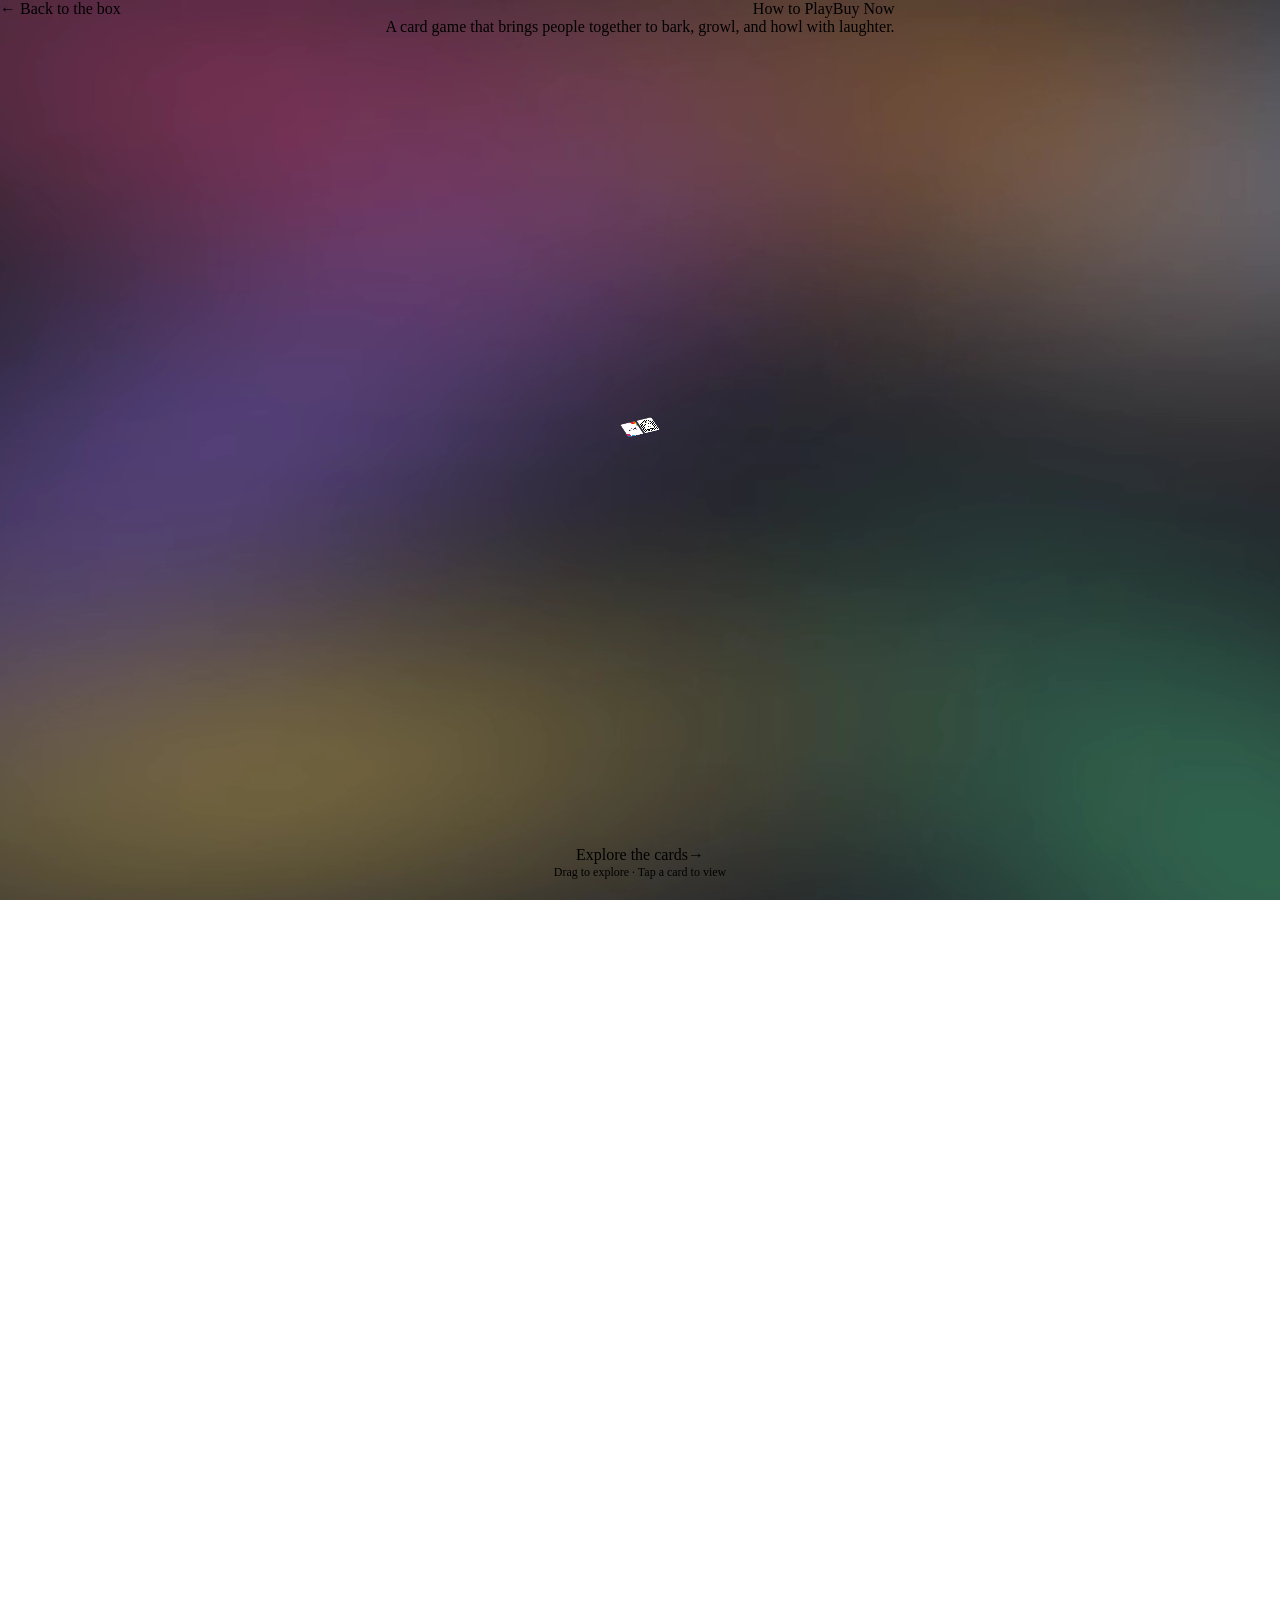
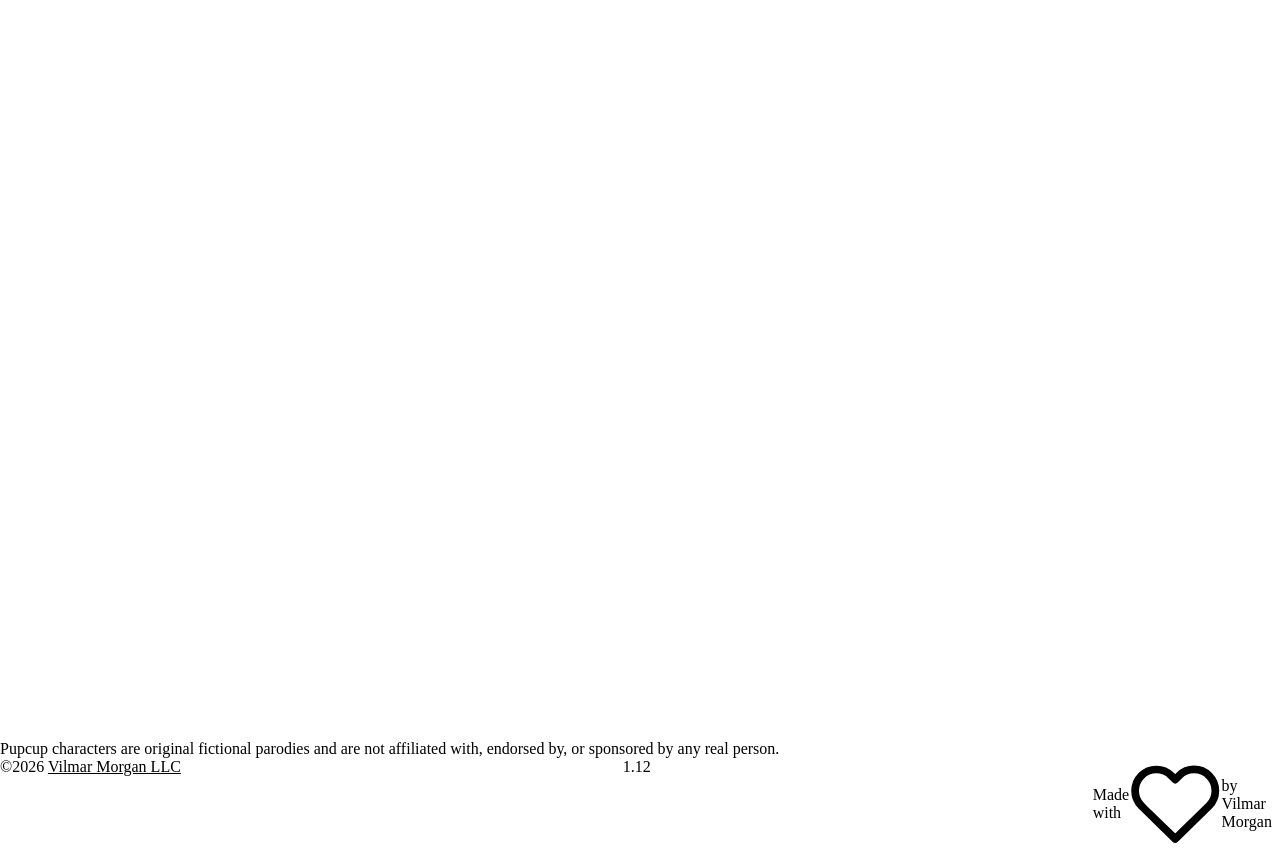
==== commit ef1f8c2c: "Site 1.12: a shorter drawer, a table to the window's edge, a header that morphs - Desktop: the table" ====
--- a/index.html
+++ b/index.html
@@ -1711,6 +1711,13 @@
   background: radial-gradient(80% 70% at 50% 45%, var(--color-green-700), var(--color-green-900)); /* the game's default green felt */
   box-shadow: inset 0 0 0 var(--bw-2) color-mix(in srgb, var(--color-white) calc(var(--op-5) * 100%), transparent), var(--shadow-2xl); overflow: hidden; }
 .table-ui { position: absolute; inset: 0; z-index: 7; pointer-events: none; }
+/* wider screens: once the game is in, the table runs down to the bottom edge of the window so the game's drawer sits
+   on it (Vilmar, 25 Nov 2026). The game is laid out that tall from the start, so it never re-lays out as the edge drops */
+@media (min-width: 601px) {
+  .felt { transition: bottom var(--dur-700) var(--ease-in-out), border-radius var(--dur-700) var(--ease-in-out); }
+  .stage.table-on .felt { bottom: 0; border-bottom-left-radius: 0; border-bottom-right-radius: 0; }
+  .felt .game { height: calc(100vh - var(--sp-5)); height: calc(100dvh - var(--sp-5)); } /* the window less the table's top edge: the same before and after */
+}
 /* the practice game: the live game in a frame filling the table; it fades in as the table settles */
 .game { position: absolute; inset: 0; width: 100%; height: 100%; border: 0; display: block; opacity: var(--op-0); pointer-events: none; background: transparent; }
 .stage.table-on .game { pointer-events: auto; }
@@ -1872,7 +1879,7 @@
     <p class="parody">Pupcup characters are original fictional parodies and are not affiliated with, endorsed by, or sponsored by any real person.</p>
     <div class="foot-row">
       <span>©2026 <a href="https://vilmarmorgan.com" target="_blank" rel="noopener">Vilmar Morgan LLC</a></span>
-      <span class="ver" title="Version of this page">1.11</span>
+      <span class="ver" title="Version of this page">1.12</span>
       <span class="made">Made with <svg viewBox="0 0 24 24" aria-hidden="true"><path d="M20.8 4.6a5.5 5.5 0 0 0-7.8 0L12 5.6l-1-1a5.5 5.5 0 0 0-7.8 7.8l1 1L12 21l7.8-7.6 1-1a5.5 5.5 0 0 0 0-7.8z"/></svg> by Vilmar Morgan</span>
     </div>
   </footer>
@@ -4725,7 +4732,7 @@
   }
   function setEmbedTop() { // the game's players start under the header pill
     var d = gameDoc(), board = d && d.querySelector('.pg-board'); if (!board) return;
-    var was = island.className; island.classList.add('is-compact', 'is-practice'); // measured as it is during the game: the compact pill
+    var was = island.className; island.classList.add('is-compact', 'is-practice', 'hero-measuring'); // measured as it is during the game: the compact pill
     var pill = island.querySelector('.hero-pill').getBoundingClientRect(); island.className = was;
     board.style.setProperty('--embed-top', (pill.bottom - feltTop() + M.sp4) + 'px');
   }
--- a/header.css
+++ b/header.css
@@ -88,4 +88,14 @@
   .hero-btn { padding: var(--sp-1-5) var(--sp-2); font-size: var(--fs-xs); }
   .hero-actions { gap: var(--sp-1); }
 }
-@media (prefers-reduced-motion: reduce) { .hero-btn { transition: none; } }
+/* moving between modes (Vilmar, 25 Nov 2026): the pill grows or shrinks, the logo glides and resizes, and the buttons fade
+   out and in, never a jump. header.js does the gliding and the fades; these are the size changes */
+.hero-island { transition: width var(--dur-500) var(--ease-in-out); }
+.hero-pill { transition: padding var(--dur-500) var(--ease-in-out), gap var(--dur-500) var(--ease-in-out); }
+.hero-logo { transition: height var(--dur-500) var(--ease-in-out); }
+.hero-in { animation: heroIn var(--dur-300) var(--ease-out) var(--dur-150) both; }
+@keyframes heroIn { from { opacity: var(--op-0); } }
+.hero-ghost { position: fixed; z-index: 101; margin: 0; pointer-events: none; transition: opacity var(--dur-300) var(--ease-out); }
+/* while measuring, sizes apply at once */
+.hero-measuring, .hero-measuring .hero-pill, .hero-measuring .hero-logo { transition: none; }
+@media (prefers-reduced-motion: reduce) { .hero-btn, .hero-island, .hero-pill, .hero-logo { transition: none; } .hero-in { animation: none; } }
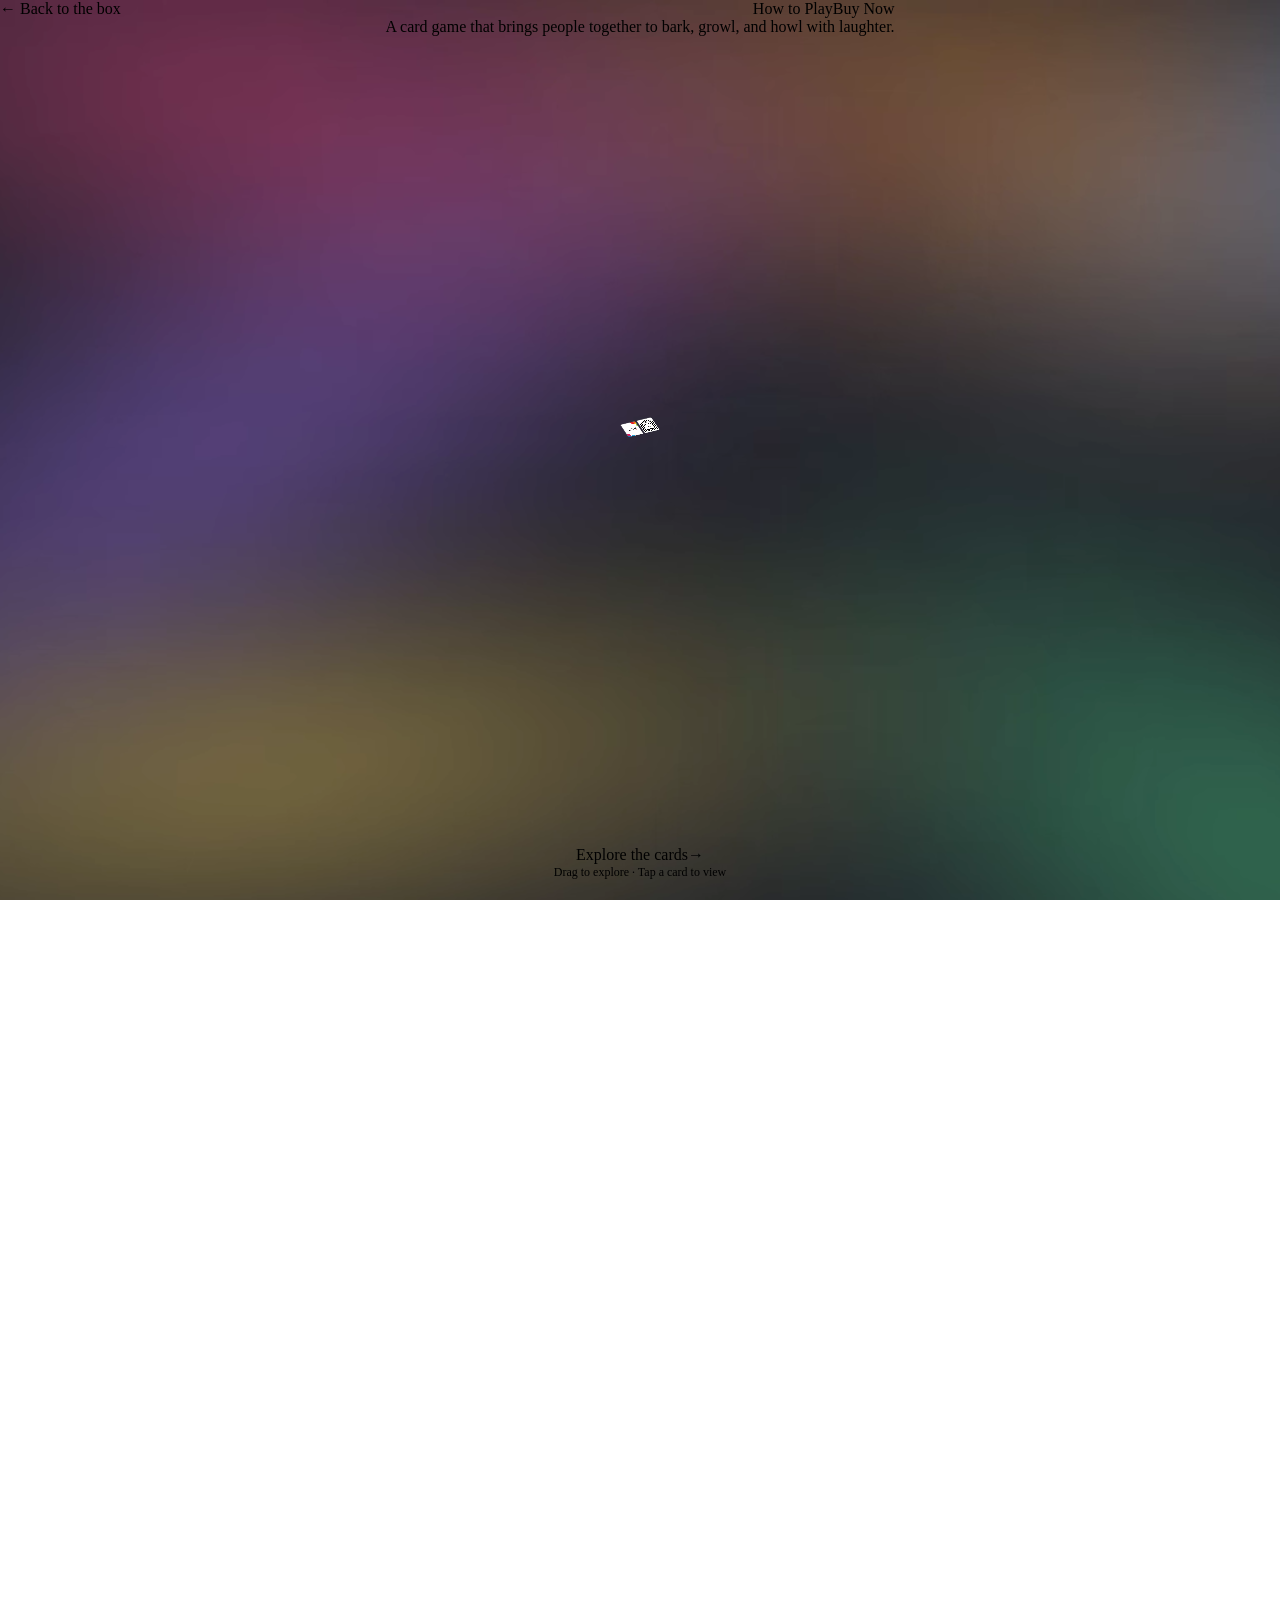
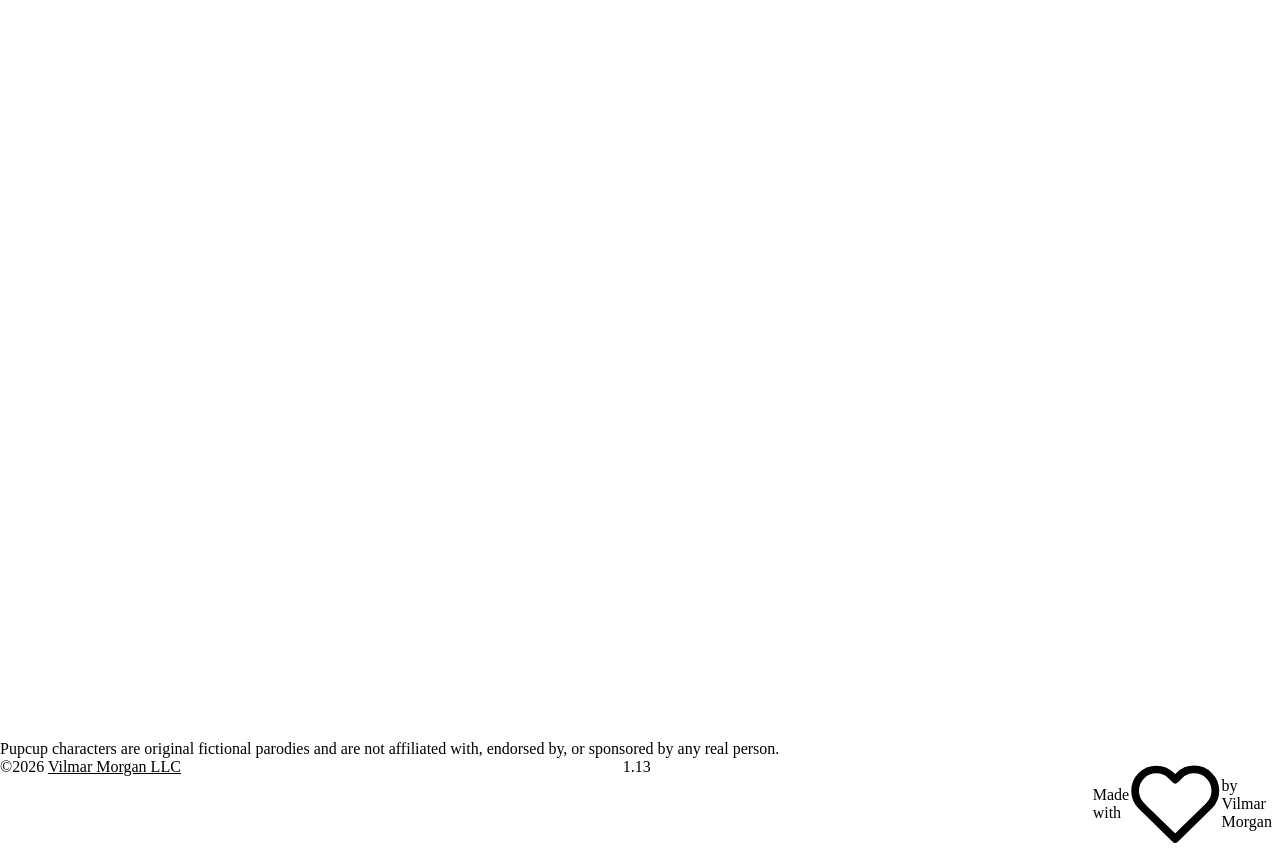
==== commit fdeab50a: "Site 1.13: a hovered card grows and rises clear of the lesson drawer During the lesson, with a mouse" ====
--- a/index.html
+++ b/index.html
@@ -1879,7 +1879,7 @@
     <p class="parody">Pupcup characters are original fictional parodies and are not affiliated with, endorsed by, or sponsored by any real person.</p>
     <div class="foot-row">
       <span>©2026 <a href="https://vilmarmorgan.com" target="_blank" rel="noopener">Vilmar Morgan LLC</a></span>
-      <span class="ver" title="Version of this page">1.12</span>
+      <span class="ver" title="Version of this page">1.13</span>
       <span class="made">Made with <svg viewBox="0 0 24 24" aria-hidden="true"><path d="M20.8 4.6a5.5 5.5 0 0 0-7.8 0L12 5.6l-1-1a5.5 5.5 0 0 0-7.8 7.8l1 1L12 21l7.8-7.6 1-1a5.5 5.5 0 0 0 0-7.8z"/></svg> by Vilmar Morgan</span>
     </div>
   </footer>
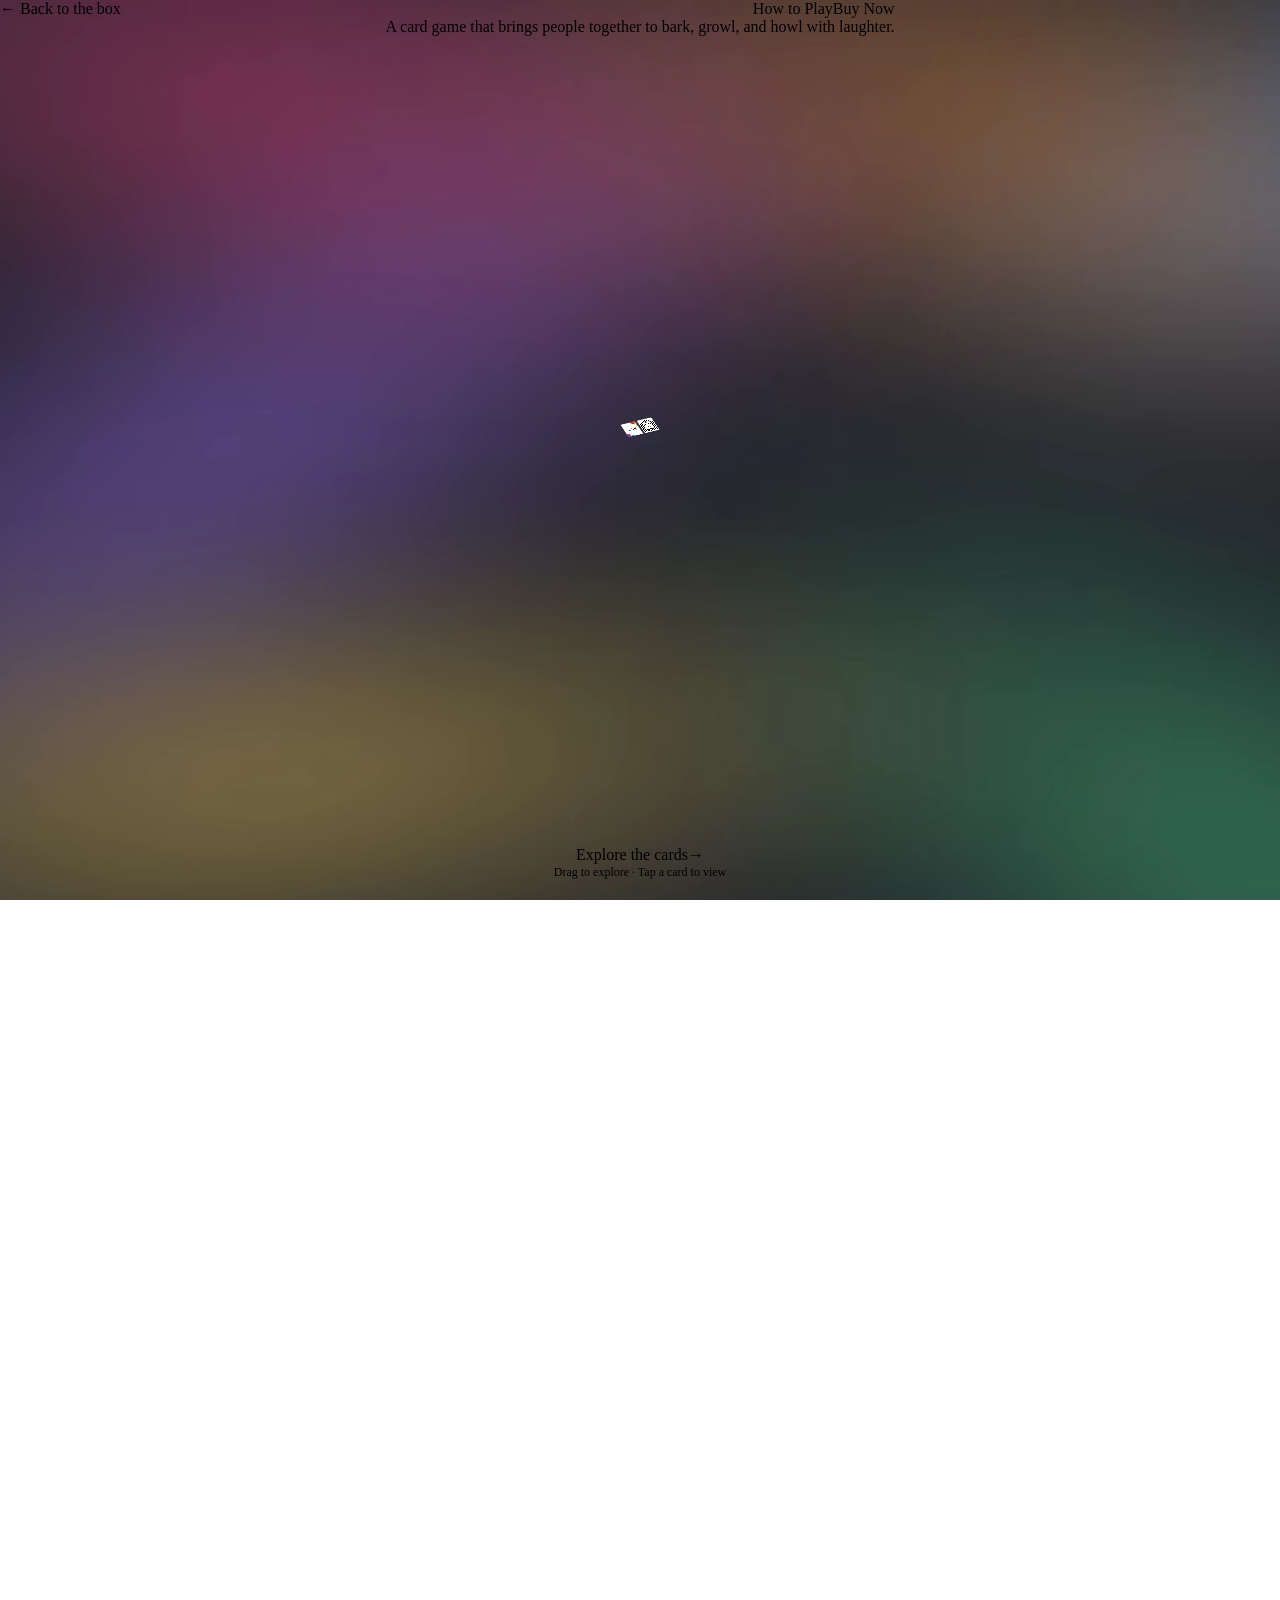
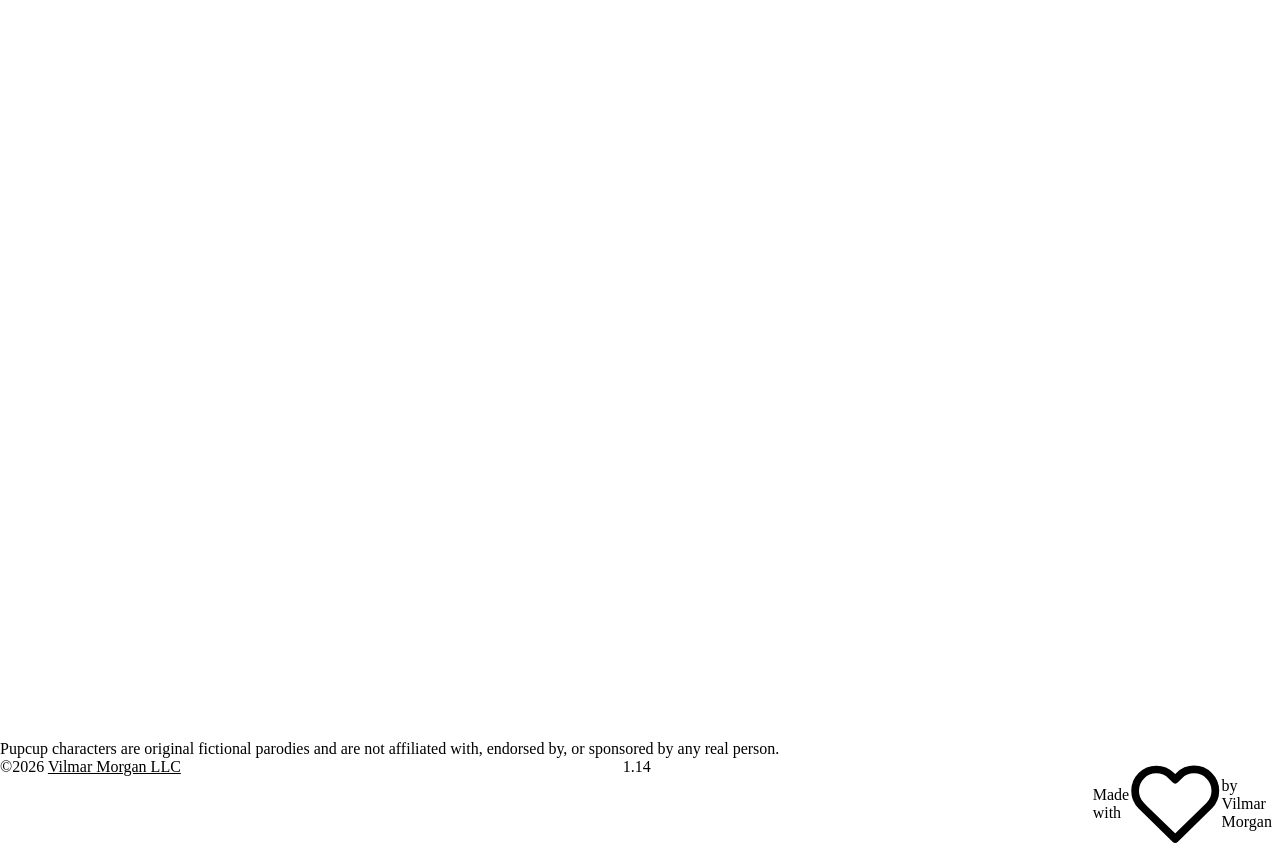
==== commit 3f73c5e1: "Site 1.14: the table's bottom corners are round and its shadow shows On wider screens the table runs" ====
--- a/index.html
+++ b/index.html
@@ -1665,7 +1665,9 @@
 body.grid-on .back { opacity: var(--op-100); transform: none; pointer-events: auto; }
 /* the scroll journey: a tall section; the stage stays put while you scroll through it */
 .journey { position: relative; z-index: 1; height: 260vh; } /* a shorter scroll: the table now arrives while the box is still turning */
-.stage { --seat-top: var(--sp-16); --phone: 0; position: sticky; top: 0; height: 100vh; height: 100dvh; overflow: hidden; } /* dvh: the part the browser's own bars leave visible (phones), so nothing sits under them */
+.stage { --seat-top: var(--sp-16); --phone: 0; position: sticky; top: 0; height: 100vh; height: 100dvh; overflow-x: clip; overflow-y: visible; }
+/* clipped at the sides only: scrolled on to the footer, the table's drop shadow shows in full below it (Vilmar, 25 Nov 2026).
+   Nothing reaches past the top or bottom while the stage is pinned: the title has gone and the table is in place by then */ /* dvh: the part the browser's own bars leave visible (phones), so nothing sits under them */
 
 /* the title: PUPCUP is set to the width of LET'S PLAY (script measures both lines); white at the edges,
    a little greyer in the middle where the box stands in front of it, as in the KOVA reference */
@@ -1715,7 +1717,7 @@
    on it (Vilmar, 25 Nov 2026). The game is laid out that tall from the start, so it never re-lays out as the edge drops */
 @media (min-width: 601px) {
   .felt { transition: bottom var(--dur-700) var(--ease-in-out), border-radius var(--dur-700) var(--ease-in-out); }
-  .stage.table-on .felt { bottom: 0; border-bottom-left-radius: 0; border-bottom-right-radius: 0; }
+  .stage.table-on .felt { bottom: 0; } /* its corners stay round, as at the top (Vilmar, 25 Nov 2026) */
   .felt .game { height: calc(100vh - var(--sp-5)); height: calc(100dvh - var(--sp-5)); } /* the window less the table's top edge: the same before and after */
 }
 /* the practice game: the live game in a frame filling the table; it fades in as the table settles */
@@ -1879,7 +1881,7 @@
     <p class="parody">Pupcup characters are original fictional parodies and are not affiliated with, endorsed by, or sponsored by any real person.</p>
     <div class="foot-row">
       <span>©2026 <a href="https://vilmarmorgan.com" target="_blank" rel="noopener">Vilmar Morgan LLC</a></span>
-      <span class="ver" title="Version of this page">1.13</span>
+      <span class="ver" title="Version of this page">1.14</span>
       <span class="made">Made with <svg viewBox="0 0 24 24" aria-hidden="true"><path d="M20.8 4.6a5.5 5.5 0 0 0-7.8 0L12 5.6l-1-1a5.5 5.5 0 0 0-7.8 7.8l1 1L12 21l7.8-7.6 1-1a5.5 5.5 0 0 0 0-7.8z"/></svg> by Vilmar Morgan</span>
     </div>
   </footer>
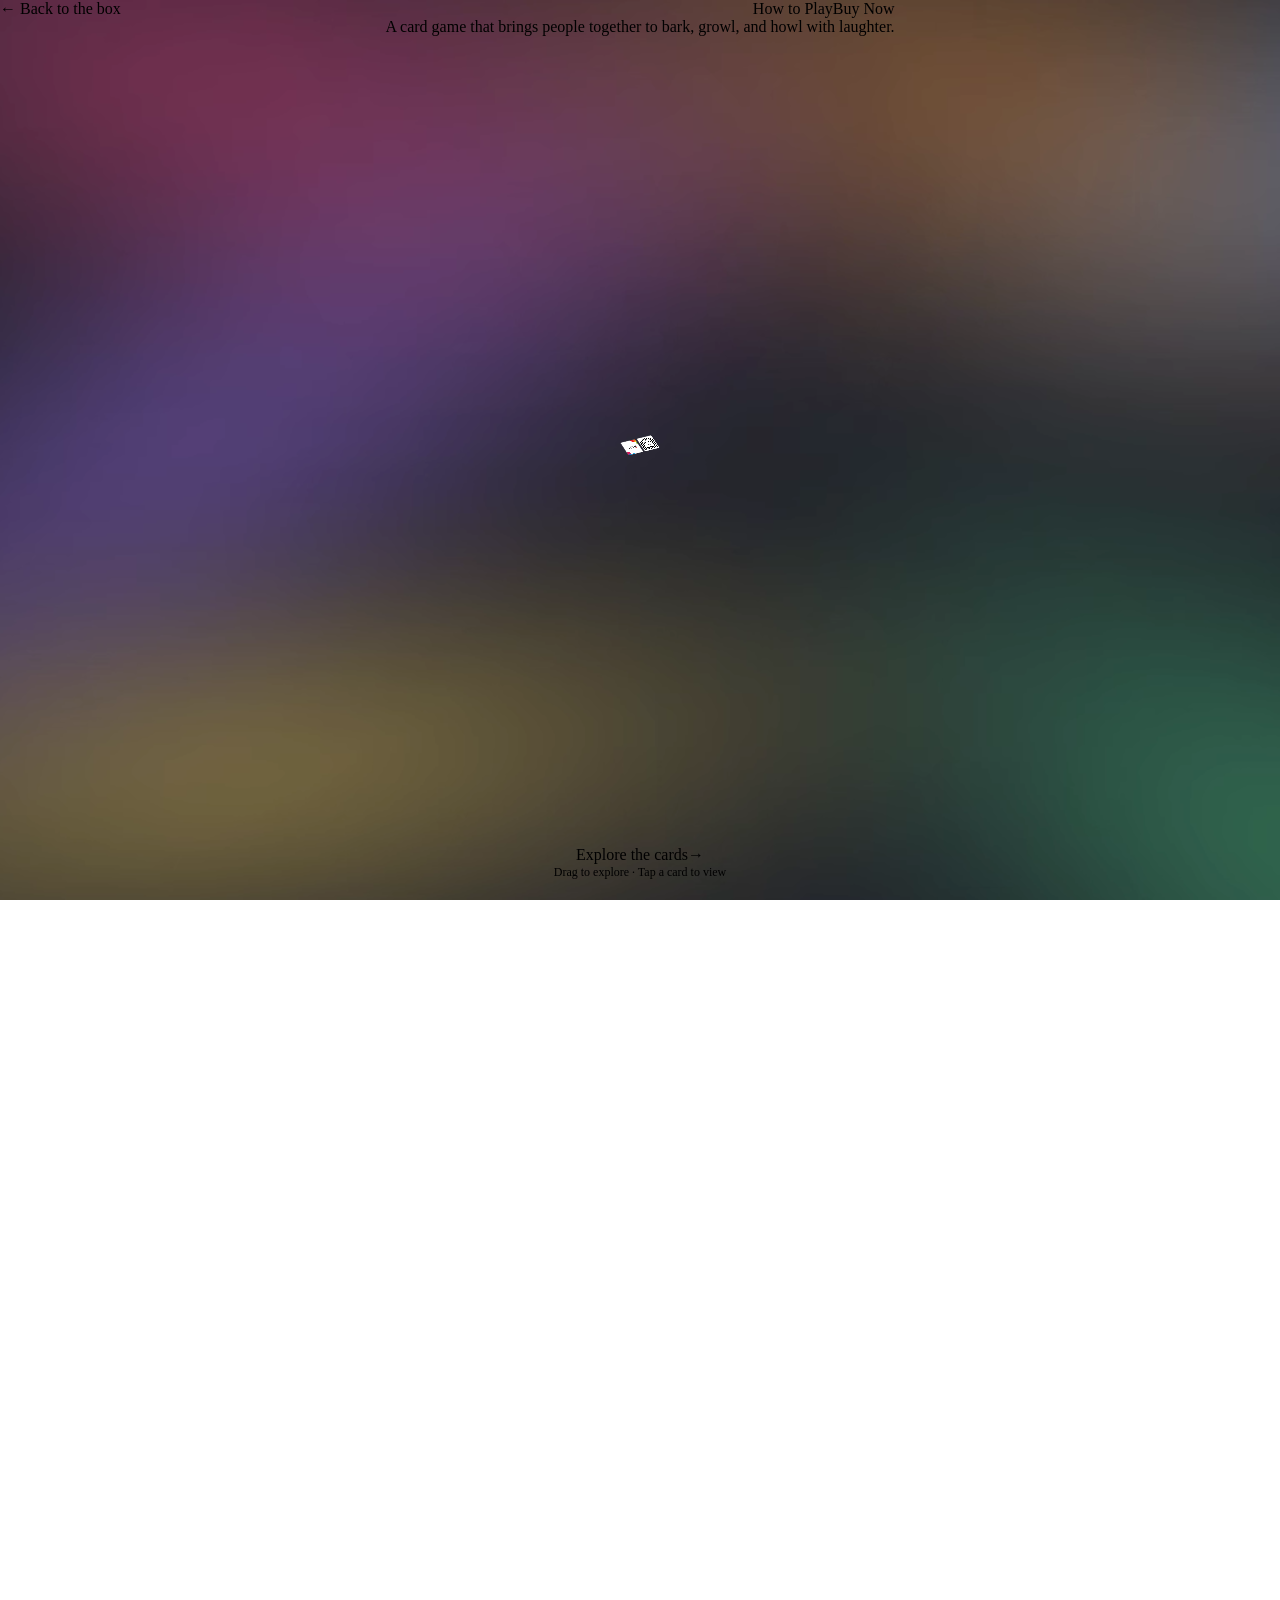
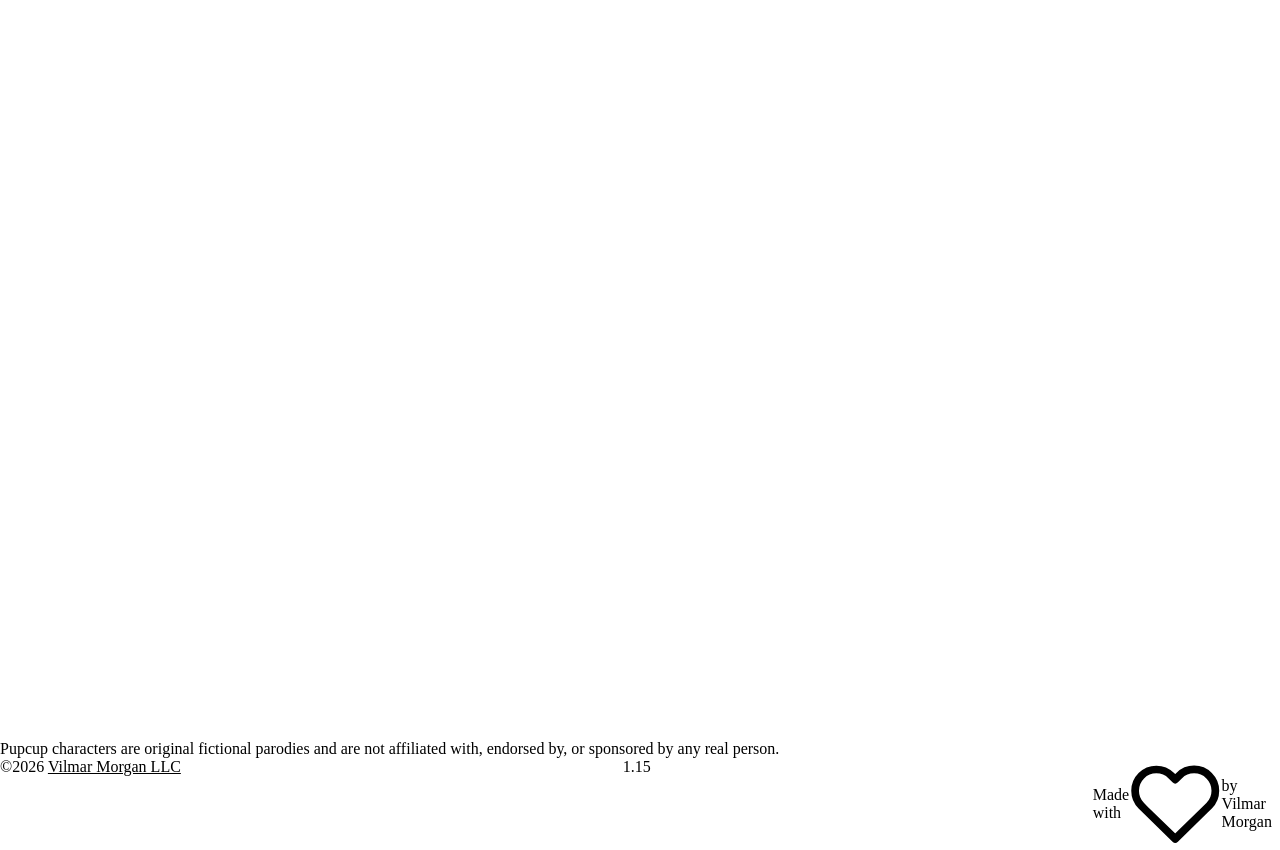
==== commit 49a3a0d2: "Site 1.15: the hero title holds still while a phone's browser bars come and go - On touch screens th" ====
--- a/index.html
+++ b/index.html
@@ -1881,7 +1881,7 @@
     <p class="parody">Pupcup characters are original fictional parodies and are not affiliated with, endorsed by, or sponsored by any real person.</p>
     <div class="foot-row">
       <span>©2026 <a href="https://vilmarmorgan.com" target="_blank" rel="noopener">Vilmar Morgan LLC</a></span>
-      <span class="ver" title="Version of this page">1.14</span>
+      <span class="ver" title="Version of this page">1.15</span>
       <span class="made">Made with <svg viewBox="0 0 24 24" aria-hidden="true"><path d="M20.8 4.6a5.5 5.5 0 0 0-7.8 0L12 5.6l-1-1a5.5 5.5 0 0 0-7.8 7.8l1 1L12 21l7.8-7.6 1-1a5.5 5.5 0 0 0 0-7.8z"/></svg> by Vilmar Morgan</span>
     </div>
   </footer>
@@ -4564,7 +4564,15 @@
     var ks = lines.map(function () { return 1; });
     for (var n = 0; n < 3; n++) lines.forEach(function (e, i) { if (!i) return; ks[i] *= lines[0].getBoundingClientRect().width / e.getBoundingClientRect().width; e.style.setProperty('--k', ks[i]); }); // the letters' sides don't scale evenly, so settle it in a few passes
     M.lines = lines;
-    var top = island.getBoundingClientRect().bottom + M.sp4, bottom = explore.getBoundingClientRect().top - M.sp4; // between the header and Explore the cards
+    // between the header and Explore the cards. The header is measured as the hero shows it (tagline bar open), whatever
+    // mode it's in now: measured mid-game, the folded bar put LET'S under the bar on the way back (Vilmar's iPhone, 25 Nov 2026)
+    var was = island.className; island.classList.remove('is-practice', 'is-grid'); island.classList.add('hero-measuring');
+    var top = island.getBoundingClientRect().bottom + M.sp4; island.className = was;
+    // On touch screens the browser's bars come and go as you scroll, changing the height: the title keeps the room it had
+    // for this width rather than resizing mid-scroll (it shrank, then jumped, on the way to the game)
+    var room = explore.getBoundingClientRect().top - M.sp4 - top;
+    if (!(M.touchRoom && M.touchRoom.w === innerWidth)) M.touchRoom = matchMedia('(hover: none)').matches ? { w: innerWidth, h: room } : null;
+    var bottom = top + (M.touchRoom ? M.touchRoom.h : room);
     var availW = innerWidth - cssPx(M.phone ? 'var(--sp-5)' : 'var(--sp-12)') * 2;
     var f = Math.min(availW / lines[0].offsetWidth, (bottom - top) / title.offsetHeight);
     M.titleFill = Math.min(1, f * lines[0].offsetWidth / availW); // 1 = every line full width; less = the stack had to shrink to fit the height
--- a/header.css
+++ b/header.css
@@ -97,5 +97,5 @@
 @keyframes heroIn { from { opacity: var(--op-0); } }
 .hero-ghost { position: fixed; z-index: 101; margin: 0; pointer-events: none; transition: opacity var(--dur-300) var(--ease-out); }
 /* while measuring, sizes apply at once */
-.hero-measuring, .hero-measuring .hero-pill, .hero-measuring .hero-logo { transition: none; }
+.hero-measuring, .hero-measuring .hero-pill, .hero-measuring .hero-logo, .hero-measuring .hero-mission { transition: none; }
 @media (prefers-reduced-motion: reduce) { .hero-btn, .hero-island, .hero-pill, .hero-logo { transition: none; } .hero-in { animation: none; } }
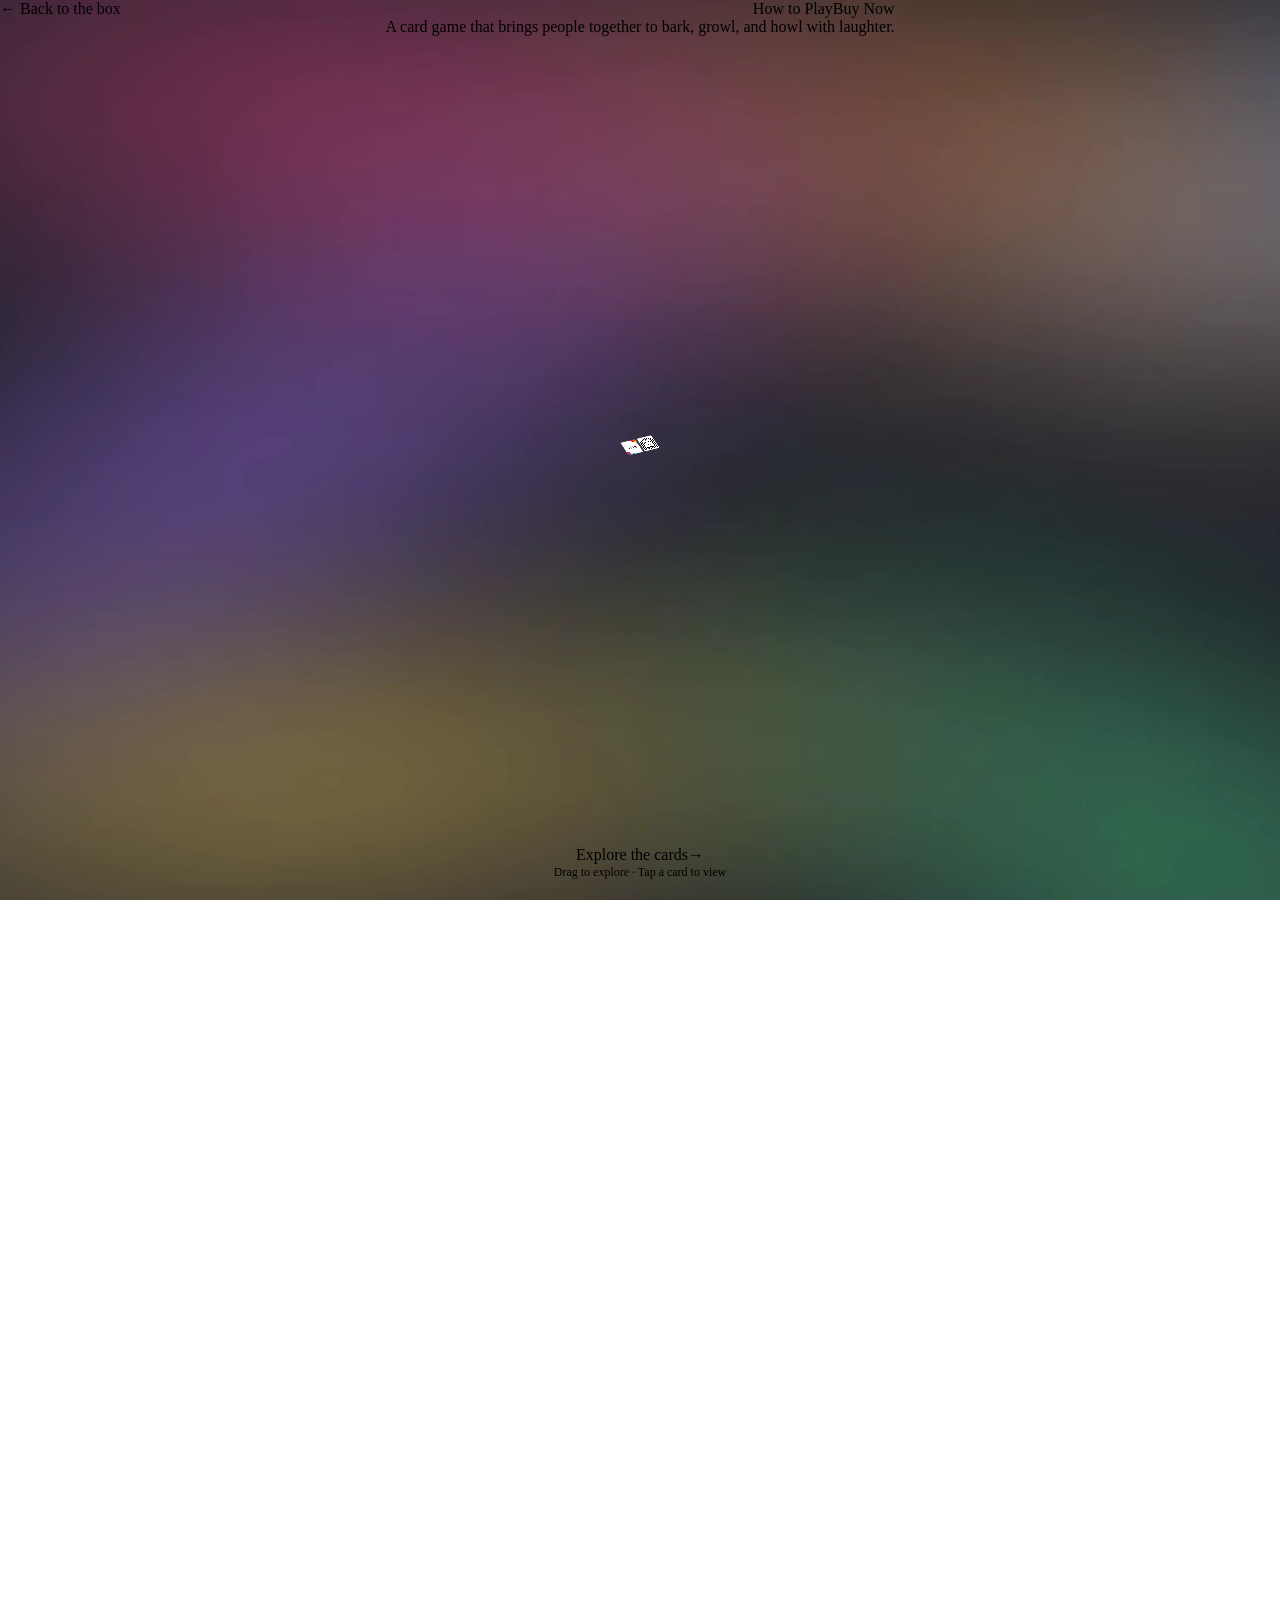
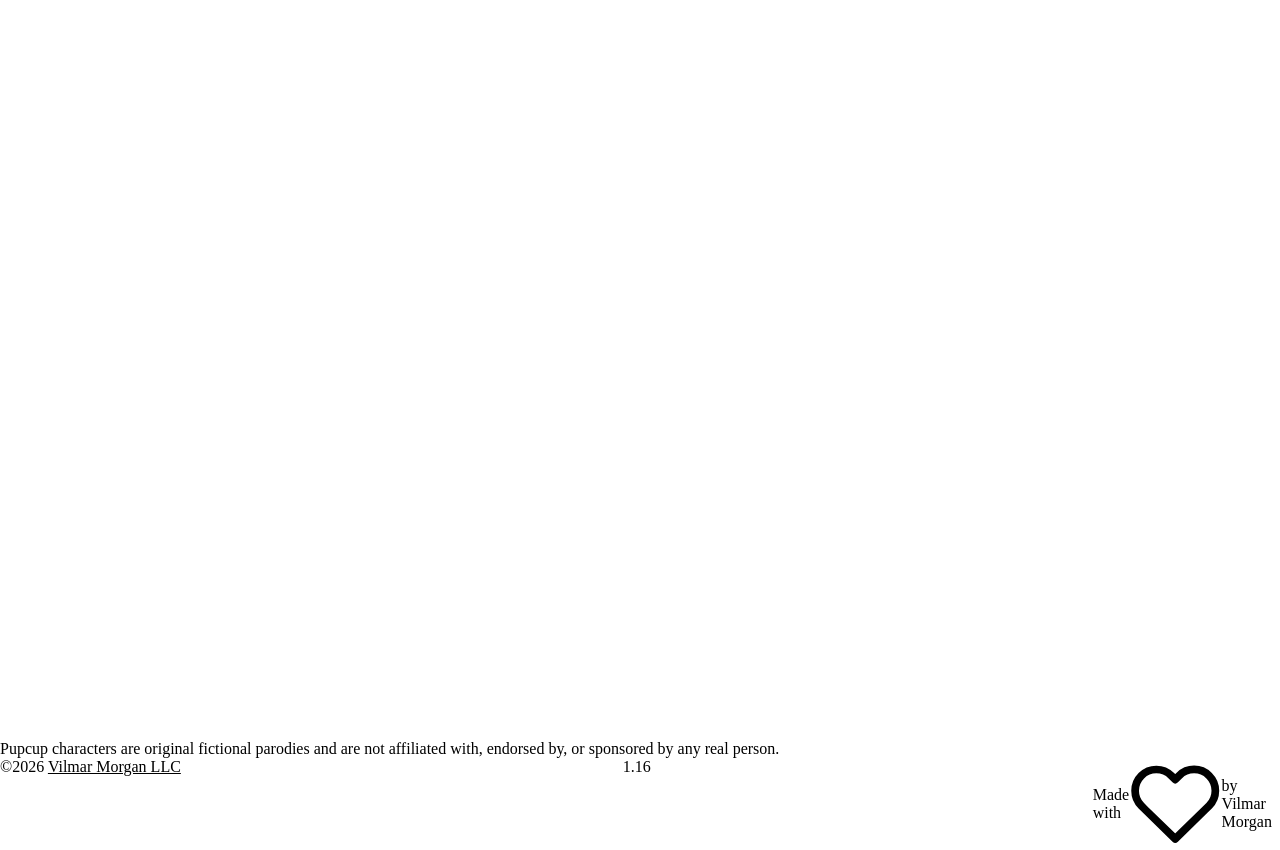
==== commit c9e7f0b7: "Site 1.16: from the card canvas straight to the practice game How to Play on the card canvas no long" ====
--- a/index.html
+++ b/index.html
@@ -1881,7 +1881,7 @@
     <p class="parody">Pupcup characters are original fictional parodies and are not affiliated with, endorsed by, or sponsored by any real person.</p>
     <div class="foot-row">
       <span>©2026 <a href="https://vilmarmorgan.com" target="_blank" rel="noopener">Vilmar Morgan LLC</a></span>
-      <span class="ver" title="Version of this page">1.15</span>
+      <span class="ver" title="Version of this page">1.16</span>
       <span class="made">Made with <svg viewBox="0 0 24 24" aria-hidden="true"><path d="M20.8 4.6a5.5 5.5 0 0 0-7.8 0L12 5.6l-1-1a5.5 5.5 0 0 0-7.8 7.8l1 1L12 21l7.8-7.6 1-1a5.5 5.5 0 0 0 0-7.8z"/></svg> by Vilmar Morgan</span>
     </div>
   </footer>
@@ -4834,6 +4834,48 @@
     await tween(ms('--dur-1000') * 1.4, function (t) { S.g = OPEN * (1 - t); });
     S.g = 0; busy = false;
   }
+  // From the cards to the practice game (Vilmar, 25 Nov 2026): every card in view turns face down, they gather in the
+  // middle and shuffle, then split into the game's two decks in its box, while the table slides up underneath. No hero
+  // on the way: it ends exactly where scrolling down to the table ends.
+  function deckRect(id) { // where one of the game's decks will be once the table is in place
+    var d = gameDoc(), n = d && d.getElementById(id); if (!n) return null;
+    var r = n.getBoundingClientRect(); if (!r.width) return null;
+    return { x: felt.offsetLeft + game.offsetLeft + r.left + r.width / 2, y: felt.offsetTop + game.offsetTop + r.top + r.height / 2, w: r.width };
+  }
+  async function goPlay() {
+    if (busy || !gridOn) return; busy = true;
+    play('howto'); // the lesson back at its first step: the box on the table, both decks in it
+    var list = onScreen(), copies = list.map(function (q) { var n = copyCard(q); grid.appendChild(n); return { n: n, q: q }; });
+    cardsOn(false); gliding++; scrollTo(0, 0); S.p = 0; S.g = 1; // the hero stays hidden (g = 1): only the table comes in
+    copies.forEach(function (c) { cardMove(c, c.q.x, c.q.y, 0, 1, 0, true); });
+    await new Promise(function (r) { requestAnimationFrame(function () { requestAnimationFrame(r); }); });
+    var mid = { x: innerWidth / 2, y: innerHeight / 2 }, k = cssPx('var(--sp-2)');
+    var decks = [deckRect('lbMain') || { x: mid.x - k * 6, y: mid.y, w: list.length ? list[0].w / 4 : k }, deckRect('lbPen') || { x: mid.x + k * 6, y: mid.y, w: list.length ? list[0].w / 4 : k }];
+    var n = Math.max(1, copies.length);
+    var flights = copies.map(function (c, i) {
+      var q = c.q, side = i % 2, d = decks[side]; // every other card to the penalty deck, which has its own back
+      if (side) c.n.querySelector('.side.down img').src = C + 'penalty.webp';
+      return { n: c.n, x0: q.x, y0: q.y, w: q.w, h: q.h, x1: d.x - q.w / 2, y1: d.y - q.h / 2, s1: d.w / q.w, delay: (i / n) * .15, i: i,
+               jx: (Math.random() - .5) * k * 6, jy: (Math.random() - .5) * k * 4, r0: (Math.random() - .5) * 16 };
+    });
+    await tween(ms('--dur-1000') * 3.2, function (t) {
+      S.p = sine(seg(t, .08, .95)); // the table slides up underneath while the cards shuffle
+      flights.forEach(function (f) {
+        var down = sine(seg(t, f.delay, f.delay + .22));                 // turned face down where it lay
+        var gather = soft(seg(t, .12 + f.delay, .45 + f.delay));          // to the middle, in a loose pile
+        var split = soft(seg(t, .58 + f.delay * .6, .92 + f.delay * .5));  // and into its deck
+        var shuffle = Math.sin(t * 30 + f.i * 1.7) * (1 - split) * gather * k * 3; // riffled while it's in the pile
+        var gx = mid.x - f.w / 2 + f.jx + shuffle, gy = mid.y - f.h / 2 + f.jy;
+        var x = lerp(lerp(f.x0, gx, gather), f.x1, split), y = lerp(lerp(f.y0, gy, gather), f.y1, split);
+        var s = lerp(lerp(1, .55, gather), f.s1, split), rot = lerp(f.r0 * gather, 0, split);
+        cardMove(f, x, y, rot, s, 180 * down, true);
+      });
+    });
+    var j = $('journey'); scrollTo(0, j.offsetHeight - innerHeight); S.p = 1; S.g = 0; // where scrolling down would have left you
+    grid.textContent = ''; // the game's own decks are under the copies, in the same place
+    await new Promise(function (r) { requestAnimationFrame(r); });
+    busy = false;
+  }
   // scrolling the page for the header's links: our own glide, 2.5 seconds, easing in and out
   // (the browser's smooth scroll picks its own speed, which was far too quick for this page)
   var gliding = 0;
@@ -4873,7 +4915,7 @@
   [].forEach.call(document.querySelectorAll('[data-howto]'), function (a) {
     a.addEventListener('click', async function (e) {
       e.preventDefault(); if (busy) return;
-      if (gridOn) await goBack();
+      if (gridOn) { goPlay(); return; } // from the cards straight to the table, not back through the hero
       var j = $('journey'); glideTo(j.offsetHeight - innerHeight); play('howto');
     });
   });
@@ -4882,7 +4924,7 @@
   setGlass(glassOn);
   sbPos();
   requestAnimationFrame(loop);
-  window.__hp = { S: S, M: M, explore: goExplore, back: goBack, state: function () { return { gridOn: gridOn, busy: busy }; } }; // for the page's tests
+  window.__hp = { S: S, M: M, explore: goExplore, back: goBack, play: goPlay, state: function () { return { gridOn: gridOn, busy: busy }; } }; // for the page's tests
 })();
 </script>
 </body>
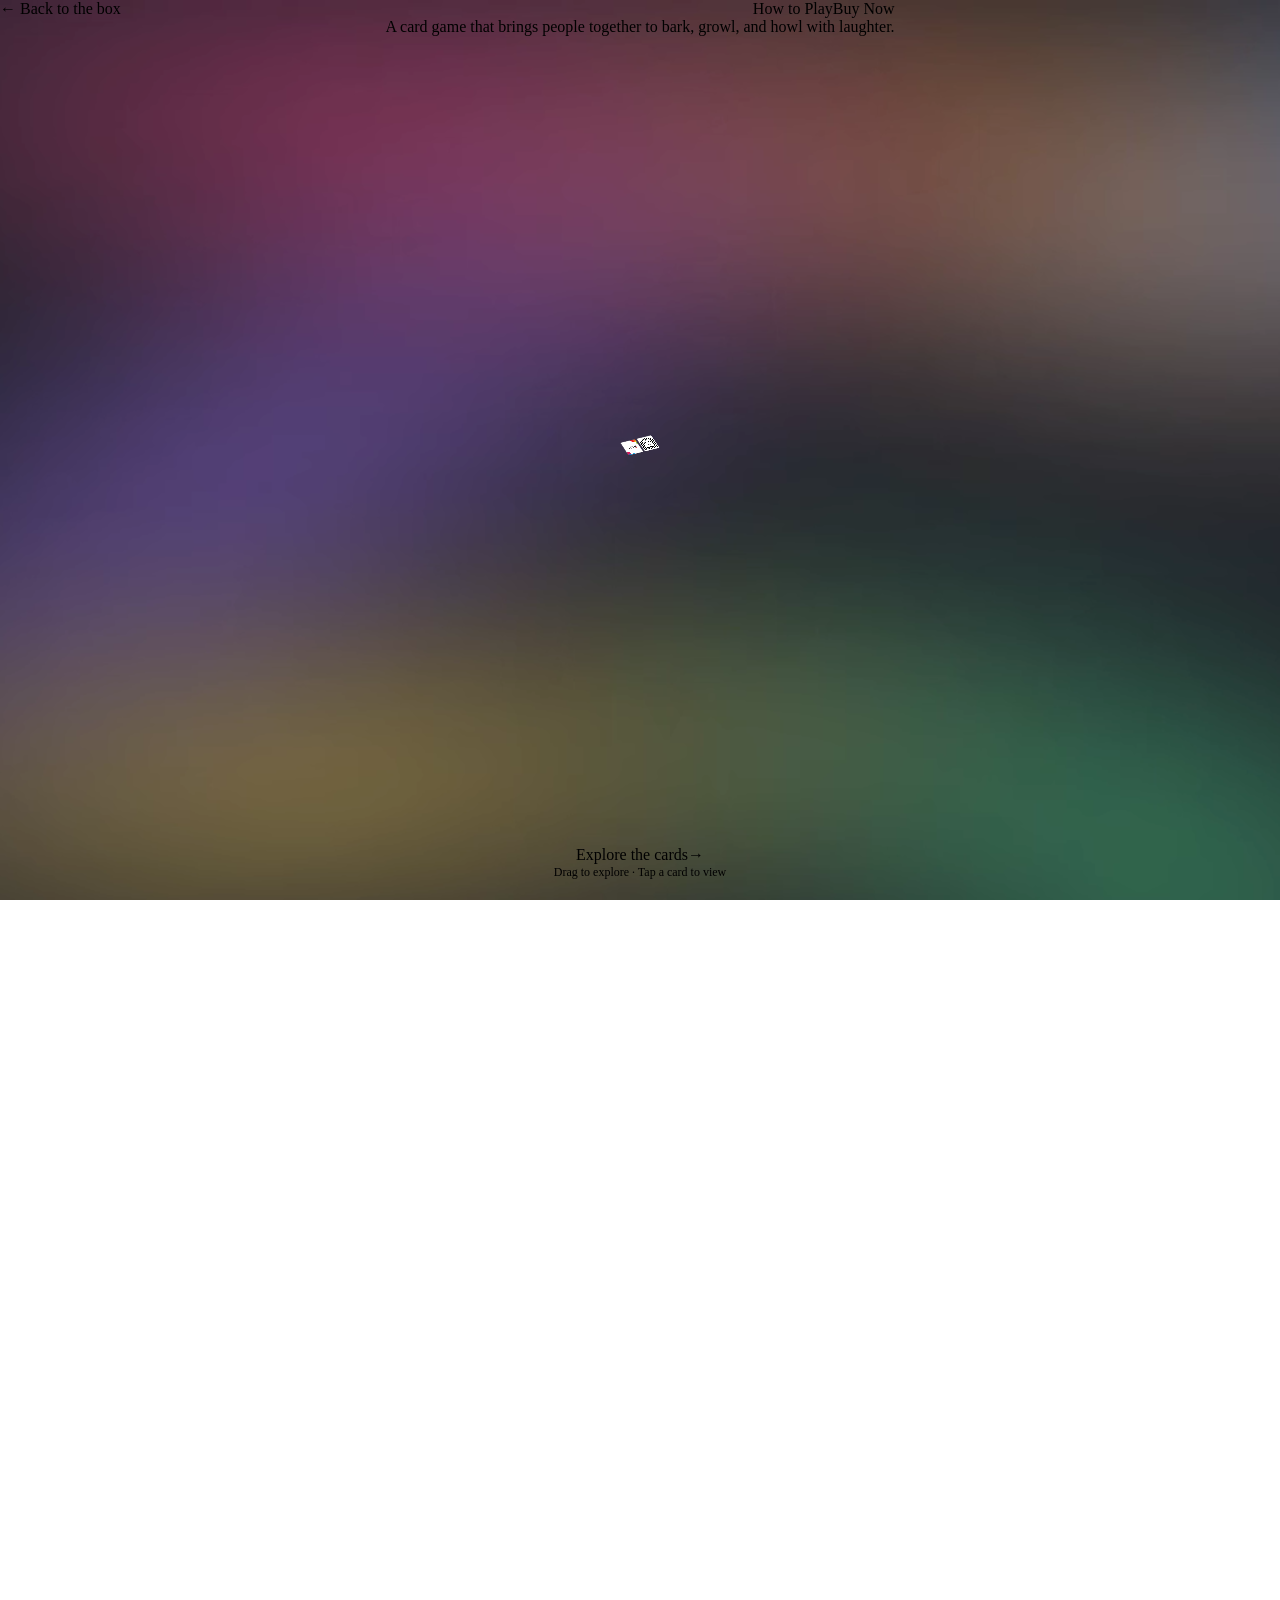
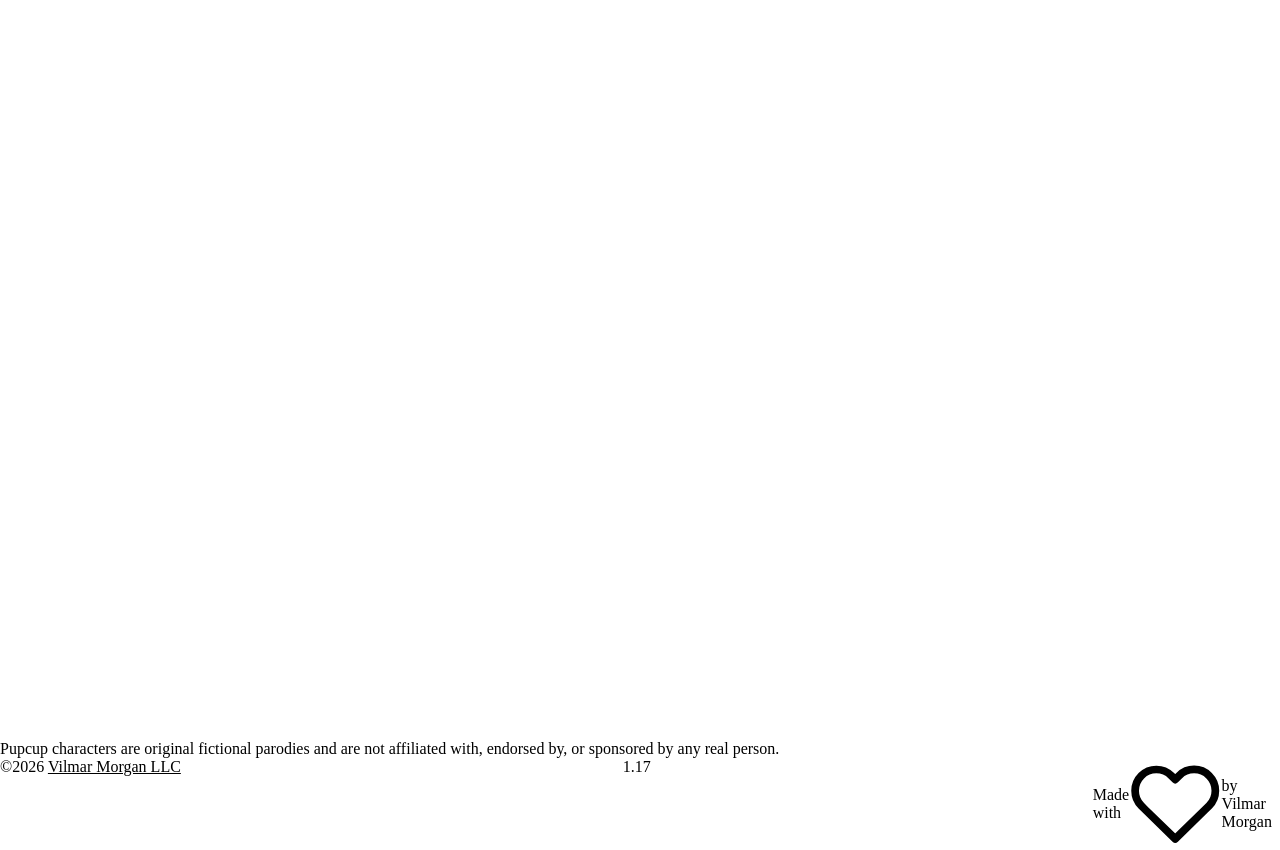
==== commit 0575df53: "Site 1.17: the drawer's buttons work on phones, settled or not - Phones held upright: the drawer's l" ====
--- a/index.html
+++ b/index.html
@@ -1722,7 +1722,7 @@
 }
 /* the practice game: the live game in a frame filling the table; it fades in as the table settles */
 .game { position: absolute; inset: 0; width: 100%; height: 100%; border: 0; display: block; opacity: var(--op-0); pointer-events: none; background: transparent; }
-.stage.table-on .game { pointer-events: auto; }
+.stage.game-live .game { pointer-events: auto; } /* takes taps as soon as it is mostly in: full width or not, settled or not */
 /* the table's links, level with the header pill: New game and Customise top left, Watch a video top right.
    No Full screen: the table already fills the window. Styled as the live game's buttons (.pg-btn). */
 .ctl { --ctl-y: var(--sp-16); position: absolute; top: var(--ctl-y); translate: 0 -50%; display: flex; gap: var(--sp-2); }
@@ -1881,7 +1881,7 @@
     <p class="parody">Pupcup characters are original fictional parodies and are not affiliated with, endorsed by, or sponsored by any real person.</p>
     <div class="foot-row">
       <span>©2026 <a href="https://vilmarmorgan.com" target="_blank" rel="noopener">Vilmar Morgan LLC</a></span>
-      <span class="ver" title="Version of this page">1.16</span>
+      <span class="ver" title="Version of this page">1.17</span>
       <span class="made">Made with <svg viewBox="0 0 24 24" aria-hidden="true"><path d="M20.8 4.6a5.5 5.5 0 0 0-7.8 0L12 5.6l-1-1a5.5 5.5 0 0 0-7.8 7.8l1 1L12 21l7.8-7.6 1-1a5.5 5.5 0 0 0 0-7.8z"/></svg> by Vilmar Morgan</span>
     </div>
   </footer>
@@ -4683,9 +4683,10 @@
     fade(tableShadows, Math.max(turnS, 0));                                         // on the table, the box sits on its own shadow
     // the table rises under the box; the game fades in on it as it settles
     var slide = 1 - Math.pow(1 - seg(p, M.feltStart, .7), 3); // comes up quickly so its edge shows straight away, then settles into place
-    css(felt, 'transform', 'translateY(' + ((1 - slide) * innerHeight) + 'px)');
+    css(felt, 'transform', slide < 1 ? 'translateY(' + ((1 - slide) * innerHeight) + 'px)' : 'none'); // no transform at rest: taps into the game land true
     var ui = sine(seg(p, .62, .8)); css(tableUi, 'opacity', ui); css(game, 'opacity', ui);
-    stage.classList.toggle('table-on', ui > .99); // the game takes taps only once it is fully in, never half faded under our box
+    stage.classList.toggle('table-on', ui > .99);
+    stage.classList.toggle('game-live', ui > .5); // the game takes taps once mostly in (the table is already at rest by then) // the game takes taps only once it is fully in, never half faded under our box
     css(boxView, 'opacity', (1 - gone) * (1 - sine(seg(p, .72, .8)))); // the game's own box takes over from ours, in the same place, as it fades in
     var practice = !gridOn && p >= TABLE_IN; // from the moment the table starts coming in
     if (practice !== document.body.classList.contains('practice')) { document.body.classList.toggle('practice', practice); PupHeader.set({ practice: practice }); headMode(); } // the header folds its tagline bar and pauses the bone and tongue
@@ -4750,6 +4751,8 @@
   var waited = 0;
   function gameReady() {
     setEmbedTop(); play('start');
+    // a tap in the game before the page has finished arriving at the table: it carries on there, while the tap still works
+    try { gameDoc().addEventListener('pointerdown', function () { var j = $('journey'), end = j.offsetHeight - innerHeight; if (!busy && !gridOn && scrollY < end - 1) glideTo(end); }, true); } catch (e) {}
     (function check() { if (gameBox()) relayout(); else if (++waited < 300) requestAnimationFrame(check); })(); // until the game shows its box
   }
   if (gameDoc() && gameDoc().readyState === 'complete' && game.contentWindow.pupGame) gameReady(); else game.addEventListener('load', gameReady);
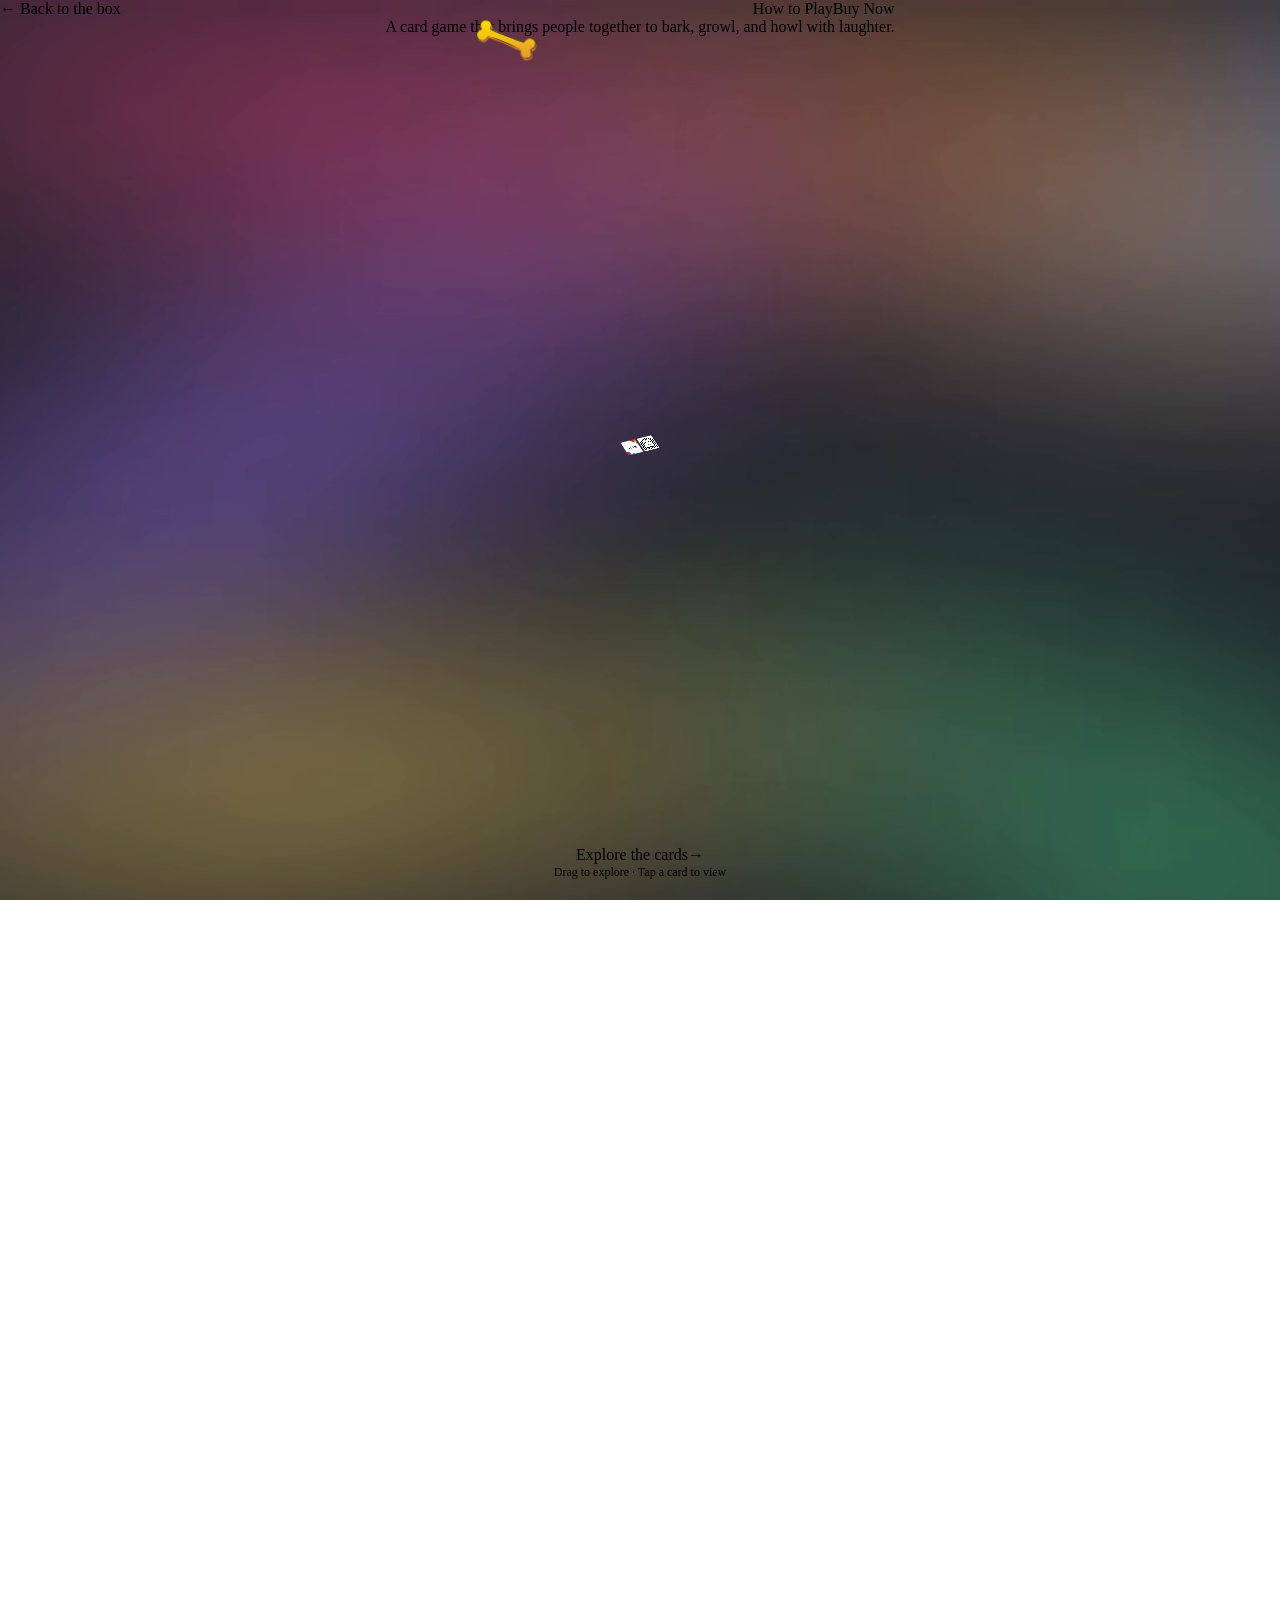
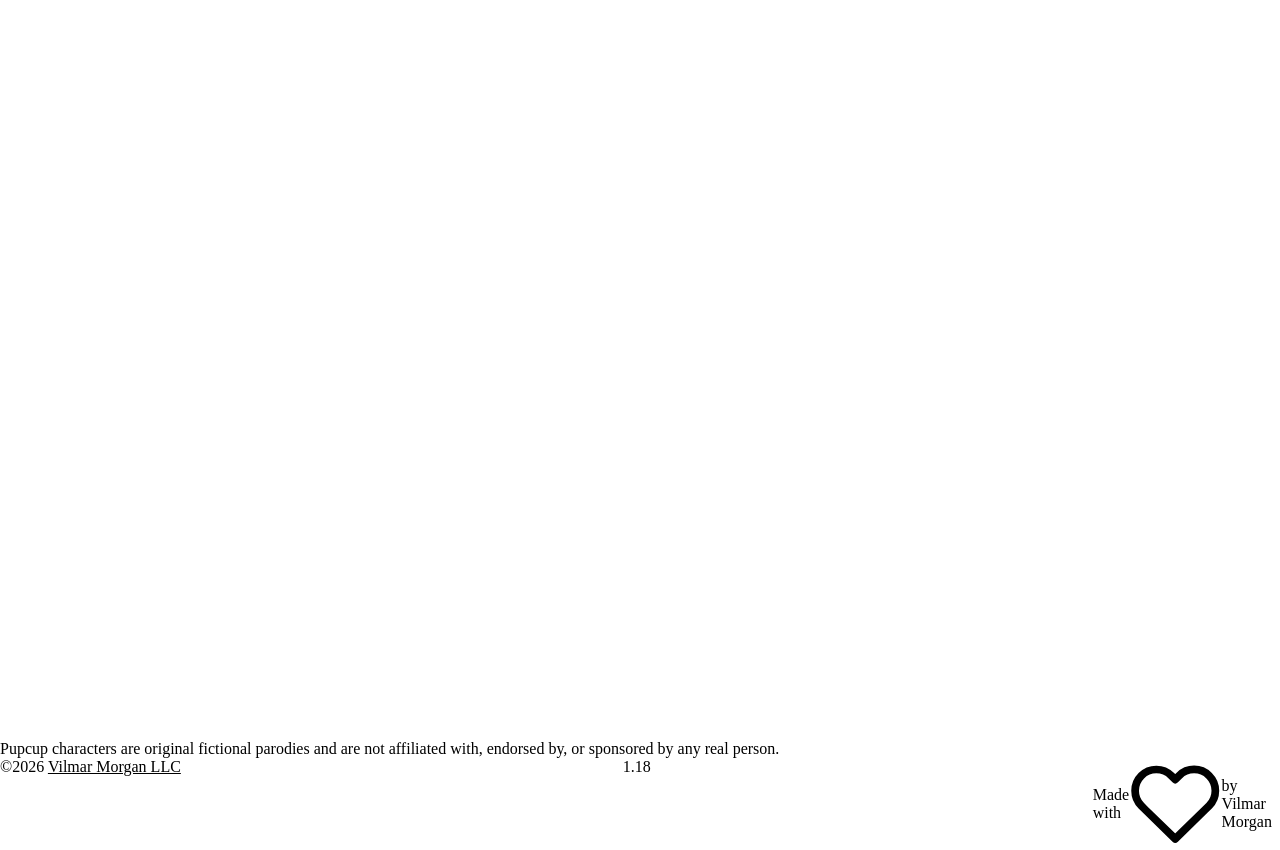
==== commit 043febdf: "Site 1.18: Next on the lesson's first step survives a resize The game re-measures its table on every" ====
--- a/index.html
+++ b/index.html
@@ -1881,7 +1881,7 @@
     <p class="parody">Pupcup characters are original fictional parodies and are not affiliated with, endorsed by, or sponsored by any real person.</p>
     <div class="foot-row">
       <span>©2026 <a href="https://vilmarmorgan.com" target="_blank" rel="noopener">Vilmar Morgan LLC</a></span>
-      <span class="ver" title="Version of this page">1.17</span>
+      <span class="ver" title="Version of this page">1.18</span>
       <span class="made">Made with <svg viewBox="0 0 24 24" aria-hidden="true"><path d="M20.8 4.6a5.5 5.5 0 0 0-7.8 0L12 5.6l-1-1a5.5 5.5 0 0 0-7.8 7.8l1 1L12 21l7.8-7.6 1-1a5.5 5.5 0 0 0 0-7.8z"/></svg> by Vilmar Morgan</span>
     </div>
   </footer>
